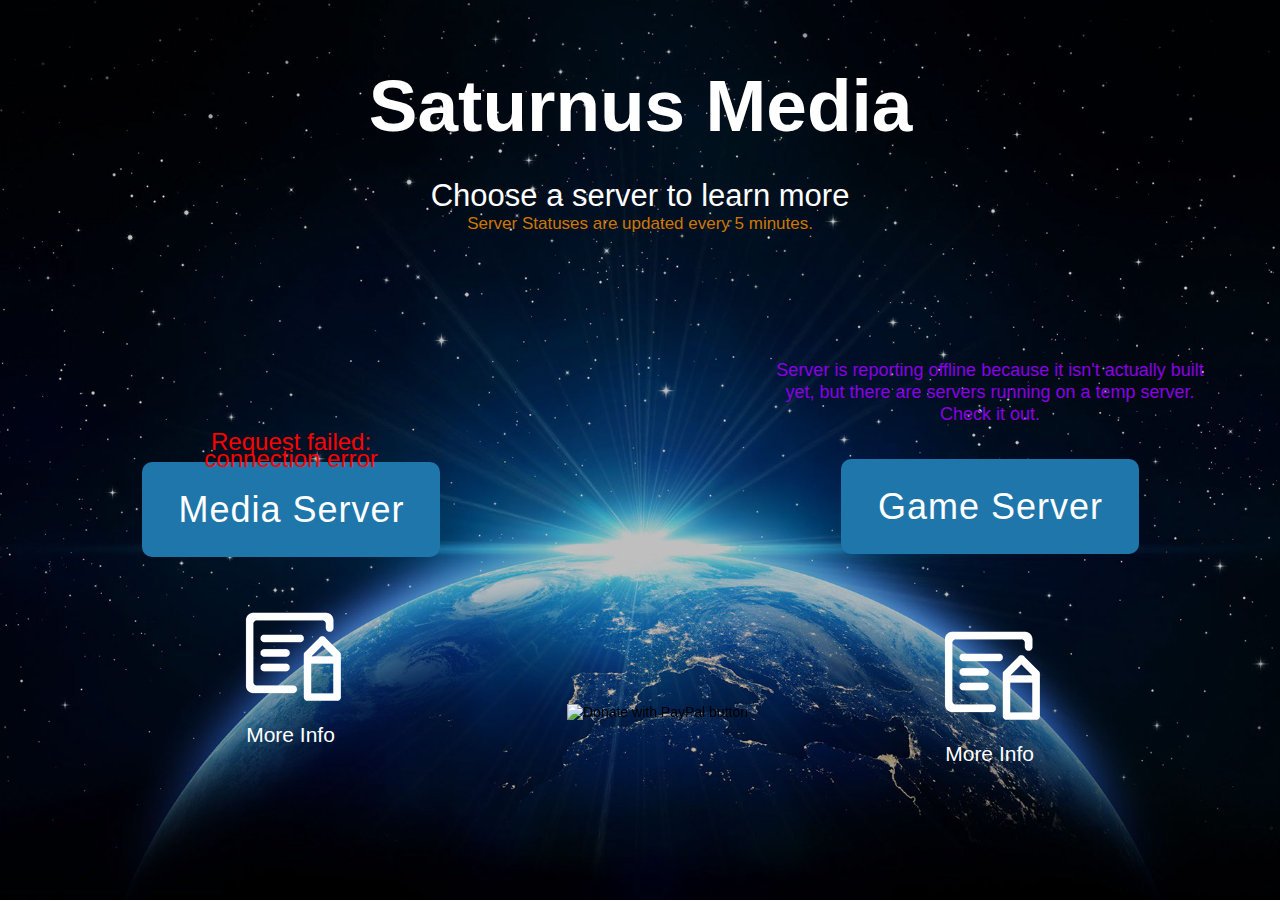
==== index.html @ 575d3d8b "cow" ====
<!DOCTYPE html>
<html class="nojs html css_verticalspacer" lang="en-US">
 <head>

  <meta http-equiv="Content-type" content="text/html;charset=UTF-8"/>
  <meta name="generator" content="2017.0.0.363"/>
  <meta name="viewport" content="width=device-width, initial-scale=1.0"/>
  
  <script type="text/javascript">
   // Update the 'nojs'/'js' class on the html node
document.documentElement.className = document.documentElement.className.replace(/\bnojs\b/g, 'js');

// Check that all required assets are uploaded and up-to-date
if(typeof Muse == "undefined") window.Muse = {}; window.Muse.assets = {"required":["museutils.js", "museconfig.js", "jquery.musepolyfill.bgsize.js", "jquery.watch.js", "require.js", "index.css"], "outOfDate":[]};
</script>
  
  <title>Home</title>
  <!-- CSS -->
  <link rel="stylesheet" type="text/css" href="css/site_global.css?crc=156195782"/>
  <link rel="stylesheet" type="text/css" href="css/index.css?crc=3931533348" id="pagesheet"/>
  <!-- Other scripts -->
  <script type="text/javascript">
   var __adobewebfontsappname__ = "muse";
</script>
  <!-- JS includes -->
  <script type="text/javascript">
   document.write('\x3Cscript src="' + (document.location.protocol == 'https:' ? 'https:' : 'http:') + '//webfonts.creativecloud.com/orbitron:n7:default;electrolize:n4:default.js" type="text/javascript">\x3C/script>');
</script>
   </head>
 <body class="museBGSize">

  <div class="clearfix borderbox" id="page"><!-- group -->
   <div class="clearfix grpelem" id="pu116-4"><!-- column -->
    <div class="clearfix colelem" id="u116-4"><!-- content -->
     <p>Saturnus Media</p>
    </div>
    <div class="clearfix colelem" id="u6725"><!-- group -->
     <div class="clearfix grpelem" id="u6728-4"><!-- content -->
      <p>Choose a server to learn more</p>
     </div>
    </div>
    <div class="clearfix colelem" id="u7061-4"><!-- content -->
     <p>Server Statuses are updated every 5 minutes.</p>
    </div>
    <div class="colelem" id="u4893"><!-- custom html -->
       <head>
    <title>Server Status</title>
	<link rel="stylesheet" type="text/css" href="assets/plexstatus.css">
  </head>
  <body>
    <h2 id="plexstatus_label"></h2>
	<script src="assets/plexstatus.js"></script>
  </body>
    </div>
    <div class="pointer_cursor Button rounded-corners clearfix colelem" id="buttonu121"><!-- container box -->
     <a class="block" href="media-server.html"><!-- Block link tag --></a>
     <a class="nonblock nontext clearfix grpelem" id="u123-4" href="media-server.html"><!-- content --><p>Media Server</p></a>
    </div>
    <a class="nonblock nontext clip_frame colelem" id="u2579" href="media-server-specs.html"><!-- image --><img class="block" id="u2579_img" src="images/specs.png?crc=200382299" alt="" data-image-width="131" data-image-height="131"/></a>
    <div class="clearfix colelem" id="u2601-4"><!-- content -->
     <p>More Info</p>
    </div>
   </div>
   <div id="u3862-wrapper">
    <div id="u3862"><!-- custom html -->
     <form action="https://www.paypal.com/cgi-bin/webscr" method="post" target="_top">
<input type="hidden" name="cmd" value="_donations" />
<input type="hidden" name="business" value="2XS92UBSD4KBL" />
<input type="hidden" name="currency_code" value="USD" />
<input type="image" src="https://www.paypalobjects.com/en_US/i/btn/btn_donateCC_LG.gif" border="0" name="submit" title="PayPal - The safer, easier way to pay online!" alt="Donate with PayPal button" />
<img alt="" border="0" src="https://www.paypal.com/en_US/i/scr/pixel.gif" width="1" height="1" />
</form>
    </div>
   </div>
   <a class="nonblock nontext grpelem" id="u1185" href="https://www.youtube.com/watch?v=93ijhstE7Xk"><!-- simple frame --></a>
   <div class="clearfix grpelem" id="ppu6048"><!-- column -->
    <div class="clearfix colelem" id="pu6048"><!-- group -->
     <div class="grpelem" id="u6048"><!-- custom html -->
        <head>
    <title>Server Status</title>
	<link rel="stylesheet" type="text/css" href="assets/uptimestatusgamesvr.css">
  </head>
  <body>
    <h2 id="gamestatus_label"></h2>
	<script src="assets/gameserverstatus.js"></script>
  </body>
     </div>
     <div class="clearfix grpelem" id="u7222"><!-- group -->
      <div class="clearfix grpelem" id="u7223-4"><!-- content -->
       <p>Server is reporting offline because it isn't actually built yet, but there are servers running on a temp server. Check it out.</p>
      </div>
     </div>
    </div>
    <div class="pointer_cursor Button rounded-corners clearfix colelem" id="buttonu144"><!-- container box -->
     <a class="block" href="game-servers.html"><!-- Block link tag --></a>
     <a class="nonblock nontext clearfix grpelem" id="u145-4" href="game-servers.html"><!-- content --><p>Game Server</p></a>
    </div>
    <a class="nonblock nontext clip_frame colelem" id="u2604" href="game-server-specs.html"><!-- image --><img class="block" id="u2604_img" src="images/specs.png?crc=200382299" alt="" data-image-width="131" data-image-height="131"/></a>
    <div class="clearfix colelem" id="u2611-4"><!-- content -->
     <p>More Info</p>
    </div>
   </div>
   <div class="verticalspacer" data-offset-top="777" data-content-above-spacer="777" data-content-below-spacer="61"></div>
  </div>
  <!-- Other scripts -->
  <script type="text/javascript">
   window.Muse.assets.check=function(d){if(!window.Muse.assets.checked){window.Muse.assets.checked=!0;var b={},c=function(a,b){if(window.getComputedStyle){var c=window.getComputedStyle(a,null);return c&&c.getPropertyValue(b)||c&&c[b]||""}if(document.documentElement.currentStyle)return(c=a.currentStyle)&&c[b]||a.style&&a.style[b]||"";return""},a=function(a){if(a.match(/^rgb/))return a=a.replace(/\s+/g,"").match(/([\d\,]+)/gi)[0].split(","),(parseInt(a[0])<<16)+(parseInt(a[1])<<8)+parseInt(a[2]);if(a.match(/^\#/))return parseInt(a.substr(1),
16);return 0},g=function(g){for(var f=document.getElementsByTagName("link"),h=0;h<f.length;h++)if("text/css"==f[h].type){var i=(f[h].href||"").match(/\/?css\/([\w\-]+\.css)\?crc=(\d+)/);if(!i||!i[1]||!i[2])break;b[i[1]]=i[2]}f=document.createElement("div");f.className="version";f.style.cssText="display:none; width:1px; height:1px;";document.getElementsByTagName("body")[0].appendChild(f);for(h=0;h<Muse.assets.required.length;){var i=Muse.assets.required[h],l=i.match(/([\w\-\.]+)\.(\w+)$/),k=l&&l[1]?
l[1]:null,l=l&&l[2]?l[2]:null;switch(l.toLowerCase()){case "css":k=k.replace(/\W/gi,"_").replace(/^([^a-z])/gi,"_$1");f.className+=" "+k;k=a(c(f,"color"));l=a(c(f,"backgroundColor"));k!=0||l!=0?(Muse.assets.required.splice(h,1),"undefined"!=typeof b[i]&&(k!=b[i]>>>24||l!=(b[i]&16777215))&&Muse.assets.outOfDate.push(i)):h++;f.className="version";break;case "js":h++;break;default:throw Error("Unsupported file type: "+l);}}d?d().jquery!="1.8.3"&&Muse.assets.outOfDate.push("jquery-1.8.3.min.js"):Muse.assets.required.push("jquery-1.8.3.min.js");
f.parentNode.removeChild(f);if(Muse.assets.outOfDate.length||Muse.assets.required.length)f="Some files on the server may be missing or incorrect. Clear browser cache and try again. If the problem persists please contact website author.",g&&Muse.assets.outOfDate.length&&(f+="\nOut of date: "+Muse.assets.outOfDate.join(",")),g&&Muse.assets.required.length&&(f+="\nMissing: "+Muse.assets.required.join(",")),alert(f)};location&&location.search&&location.search.match&&location.search.match(/muse_debug/gi)?setTimeout(function(){g(!0)},5E3):g()}};
var muse_init=function(){require.config({baseUrl:""});require(["jquery","museutils","whatinput","jquery.musepolyfill.bgsize","jquery.watch"],function(d){var $ = d;$(document).ready(function(){try{
window.Muse.assets.check($);/* body */
Muse.Utils.transformMarkupToFixBrowserProblemsPreInit();/* body */
Muse.Utils.prepHyperlinks(true);/* body */
Muse.Utils.fullPage('#page');/* 100% height page */
Muse.Utils.showWidgetsWhenReady();/* body */
Muse.Utils.transformMarkupToFixBrowserProblems();/* body */
}catch(b){if(b&&"function"==typeof b.notify?b.notify():Muse.Assert.fail("Error calling selector function: "+b),false)throw b;}})})};

</script>
  <!-- RequireJS script -->
  <script src="scripts/require.js?crc=244322403" type="text/javascript" async data-main="scripts/museconfig.js?crc=168988563" onload="if (requirejs) requirejs.onError = function(requireType, requireModule) { if (requireType && requireType.toString && requireType.toString().indexOf && 0 <= requireType.toString().indexOf('#scripterror')) window.Muse.assets.check(); }" onerror="window.Muse.assets.check();"></script>
   </body>
</html>
---- css/site_global.css ----
html{min-height:100%;min-width:100%;-ms-text-size-adjust:none;}body,div,dl,dt,dd,ul,ol,li,nav,h1,h2,h3,h4,h5,h6,pre,code,form,fieldset,legend,input,button,textarea,p,blockquote,th,td,a{margin:0px;padding:0px;border-width:0px;border-style:solid;border-color:transparent;-webkit-transform-origin:left top;-ms-transform-origin:left top;-o-transform-origin:left top;transform-origin:left top;background-repeat:no-repeat;}button.submit-btn{-moz-box-sizing:content-box;-webkit-box-sizing:content-box;box-sizing:content-box;}.transition{-webkit-transition-property:background-image,background-position,background-color,border-color,border-radius,color,font-size,font-style,font-weight,letter-spacing,line-height,text-align,box-shadow,text-shadow,opacity;transition-property:background-image,background-position,background-color,border-color,border-radius,color,font-size,font-style,font-weight,letter-spacing,line-height,text-align,box-shadow,text-shadow,opacity;}.transition *{-webkit-transition:inherit;transition:inherit;}table{border-collapse:collapse;border-spacing:0px;}fieldset,img{border:0px;border-style:solid;-webkit-transform-origin:left top;-ms-transform-origin:left top;-o-transform-origin:left top;transform-origin:left top;}address,caption,cite,code,dfn,em,strong,th,var,optgroup{font-style:inherit;font-weight:inherit;}del,ins{text-decoration:none;}li{list-style:none;}caption,th{text-align:left;}h1,h2,h3,h4,h5,h6{font-size:100%;font-weight:inherit;}input,button,textarea,select,optgroup,option{font-family:inherit;font-size:inherit;font-style:inherit;font-weight:inherit;}.form-grp input,.form-grp textarea{-webkit-appearance:none;-webkit-border-radius:0;}body{font-family:Arial, Helvetica Neue, Helvetica, sans-serif;text-align:left;font-size:14px;line-height:17px;word-wrap:break-word;text-rendering:optimizeLegibility;-moz-font-feature-settings:'liga';-ms-font-feature-settings:'liga';-webkit-font-feature-settings:'liga';font-feature-settings:'liga';}a:link{color:#FFFFFF;text-decoration:inherit;}a:visited{color:#7F7F7F;text-decoration:inherit;}a:hover{color:#0000FF;text-decoration:inherit;}a:active{color:#EE0000;text-decoration:inherit;}a.nontext{color:black;text-decoration:none;font-style:normal;font-weight:normal;}.Pack-Links a:link{color:#B300BC;text-decoration:inherit;}.Pack-Links a:visited{color:#B300BC;text-decoration:inherit;}.Pack-Links a:hover{color:#0000FF;text-decoration:inherit;}a,.Pack-Links a,.Installation-Help a{color:inherit;text-decoration:inherit;}.Installation-Help a:link{color:#CE7700;text-decoration:inherit;}.Installation-Help a:visited{color:#CE7700;text-decoration:inherit;}.Installation-Help a:hover{color:#0000FF;text-decoration:inherit;}.Pack-Links a:active,.Installation-Help a:active{color:#EE0000;text-decoration:inherit;}.normal_text{color:#000000;direction:ltr;font-family:Arial, Helvetica Neue, Helvetica, sans-serif;font-size:14px;font-style:normal;font-weight:normal;letter-spacing:0px;line-height:17px;text-align:left;text-decoration:none;text-indent:0px;text-transform:none;vertical-align:0px;padding:0px;}.list0 li:before{position:absolute;right:100%;letter-spacing:0px;text-decoration:none;font-weight:normal;font-style:normal;}.rtl-list li:before{right:auto;left:100%;}.nls-None > li:before,.nls-None .list3 > li:before,.nls-None .list6 > li:before{margin-right:6px;content:'•';}.nls-None .list1 > li:before,.nls-None .list4 > li:before,.nls-None .list7 > li:before{margin-right:6px;content:'○';}.nls-None,.nls-None .list1,.nls-None .list2,.nls-None .list3,.nls-None .list4,.nls-None .list5,.nls-None .list6,.nls-None .list7,.nls-None .list8{padding-left:34px;}.nls-None.rtl-list,.nls-None .list1.rtl-list,.nls-None .list2.rtl-list,.nls-None .list3.rtl-list,.nls-None .list4.rtl-list,.nls-None .list5.rtl-list,.nls-None .list6.rtl-list,.nls-None .list7.rtl-list,.nls-None .list8.rtl-list{padding-left:0px;padding-right:34px;}.nls-None .list2 > li:before,.nls-None .list5 > li:before,.nls-None .list8 > li:before{margin-right:6px;content:'-';}.nls-None.rtl-list > li:before,.nls-None .list1.rtl-list > li:before,.nls-None .list2.rtl-list > li:before,.nls-None .list3.rtl-list > li:before,.nls-None .list4.rtl-list > li:before,.nls-None .list5.rtl-list > li:before,.nls-None .list6.rtl-list > li:before,.nls-None .list7.rtl-list > li:before,.nls-None .list8.rtl-list > li:before{margin-right:0px;margin-left:6px;}.TabbedPanelsTab{white-space:nowrap;}.MenuBar .MenuBarView,.MenuBar .SubMenuView{display:block;list-style:none;}.MenuBar .SubMenu{display:none;position:absolute;}.NoWrap{white-space:nowrap;word-wrap:normal;}.rootelem{margin-left:auto;margin-right:auto;}.colelem{display:inline;float:left;clear:both;}.clearfix:after{content:"\0020";visibility:hidden;display:block;height:0px;clear:both;}*:first-child+html .clearfix{zoom:1;}.clip_frame{overflow:hidden;}.popup_anchor{position:relative;width:0px;height:0px;}.popup_element{z-index:100000;}.svg{display:block;vertical-align:top;}span.wrap{content:'';clear:left;display:block;}span.actAsInlineDiv{display:inline-block;}.position_content,.excludeFromNormalFlow{float:left;}.preload_images{position:absolute;overflow:hidden;left:-9999px;top:-9999px;height:1px;width:1px;}.preload{height:1px;width:1px;}.animateStates{-webkit-transition:0.3s ease-in-out;-moz-transition:0.3s ease-in-out;-o-transition:0.3s ease-in-out;transition:0.3s ease-in-out;}[data-whatinput="mouse"] *:focus,[data-whatinput="touch"] *:focus,input:focus,textarea:focus{outline:none;}textarea{resize:none;overflow:auto;}.fld-prompt{pointer-events:none;}.wrapped-input{position:absolute;top:0px;left:0px;background:transparent;border:none;}.submit-btn{z-index:50000;cursor:pointer;}.anchor_item{width:22px;height:18px;}.MenuBar .SubMenuVisible,.MenuBarVertical .SubMenuVisible,.MenuBar .SubMenu .SubMenuVisible,.popup_element.Active,span.actAsPara,.actAsDiv,a.nonblock.nontext,img.block{display:block;}.widget_invisible,.js .invi,.js .mse_pre_init{visibility:hidden;}.ose_ei{visibility:hidden;z-index:0;}.no_vert_scroll{overflow-y:hidden;}.always_vert_scroll{overflow-y:scroll;}.always_horz_scroll{overflow-x:scroll;}.fullscreen{overflow:hidden;left:0px;top:0px;position:fixed;height:100%;width:100%;-moz-box-sizing:border-box;-webkit-box-sizing:border-box;-ms-box-sizing:border-box;box-sizing:border-box;}.fullwidth{position:absolute;}.borderbox{-moz-box-sizing:border-box;-webkit-box-sizing:border-box;-ms-box-sizing:border-box;box-sizing:border-box;}.scroll_wrapper{position:absolute;overflow:auto;left:0px;right:0px;top:0px;bottom:0px;padding-top:0px;padding-bottom:0px;margin-top:0px;margin-bottom:0px;}.browser_width > *{position:absolute;left:0px;right:0px;}.grpelem,.accordion_wrapper{display:inline;float:left;}.fld-checkbox input[type=checkbox],.fld-radiobutton input[type=radio]{position:absolute;overflow:hidden;clip:rect(0px, 0px, 0px, 0px);height:1px;width:1px;margin:-1px;padding:0px;border:0px;}.fld-checkbox input[type=checkbox] + label,.fld-radiobutton input[type=radio] + label{display:inline-block;background-repeat:no-repeat;cursor:pointer;float:left;width:100%;height:100%;}.pointer_cursor,.fld-recaptcha-mode,.fld-recaptcha-refresh,.fld-recaptcha-help{cursor:pointer;}p,h1,h2,h3,h4,h5,h6,ol,ul,span.actAsPara{max-height:1000000px;}.superscript{vertical-align:super;font-size:66%;line-height:0px;}.subscript{vertical-align:sub;font-size:66%;line-height:0px;}.horizontalSlideShow{-ms-touch-action:pan-y;touch-action:pan-y;}.verticalSlideShow{-ms-touch-action:pan-x;touch-action:pan-x;}.colelem100,.verticalspacer{clear:both;}.list0 li,.MenuBar .MenuItemContainer,.SlideShowContentPanel .fullscreen img,.css_verticalspacer .verticalspacer{position:relative;}.popup_element.Inactive,.js .disn,.js .an_invi,.hidden,.breakpoint{display:none;}#muse_css_mq{position:absolute;display:none;background-color:#FFFFFE;}.fluid_height_spacer{width:0.01px;}.muse_check_css{display:none;position:fixed;}@media screen and (-webkit-min-device-pixel-ratio:0){body{text-rendering:auto;}}
---- css/index.css ----
.version.index{color:#0000EA;background-color:#567024;}#muse_css_mq{background-color:#FFFFFF;}#page{z-index:1;min-height:438px;background-image:none;border-width:0px;border-color:#000000;background-color:transparent;padding-bottom:62px;width:100%;max-width:1160px;margin-left:auto;margin-right:auto;}#pu116-4{z-index:2;margin-right:-10000px;margin-top:62px;width:73.11%;margin-left:7.07%;}#u116-4{z-index:2;min-height:115px;background-color:transparent;color:#FFFFFF;line-height:88px;font-size:73px;text-align:center;font-family:orbitron, sans-serif;font-weight:700;position:relative;width:82.43%;margin-left:17.58%;}#u6725{z-index:32;border-width:0px;border-color:transparent;background-color:transparent;position:relative;width:53.54%;margin-left:31.96%;}#u6728-4{z-index:33;min-height:37px;background-color:transparent;color:#FFFFFF;line-height:37px;font-size:31px;text-align:center;font-family:electrolize, sans-serif;font-weight:400;position:relative;margin-right:-10000px;width:100%;}#u7061-4{z-index:37;min-height:37px;background-color:transparent;color:#CE7700;line-height:20px;font-size:17px;text-align:center;font-family:electrolize, sans-serif;font-weight:400;position:relative;width:54.96%;margin-left:31.25%;}#u4893{z-index:30;min-height:31px;border-width:0px;border-color:transparent;background-color:transparent;margin-top:182px;position:relative;width:25.48%;margin-left:4.84%;}#buttonu121{z-index:6;border-color:#787878;background-color:#1F76AA;border-radius:10px;padding-bottom:25px;top:-5px;margin-bottom:-5px;position:relative;width:35.15%;}#buttonu121:hover{background-color:#545454;min-height:0px;width:35.15%;margin:0px 0px -5px 0%;}#u123-4{z-index:7;min-height:44px;background-color:transparent;font-size:36px;letter-spacing:1px;color:#FFFFFF;line-height:43px;text-align:center;font-family:electrolize, sans-serif;font-weight:400;position:relative;margin-right:-10000px;margin-top:26px;width:87.59%;left:6.38%;}#u2579{z-index:17;background-color:transparent;margin-top:34px;position:relative;width:15.45%;margin-left:9.79%;}#u2601-4{z-index:19;min-height:37px;background-color:transparent;color:#FFFFFF;line-height:25px;font-size:21px;text-align:center;font-family:electrolize, sans-serif;font-weight:400;position:relative;width:15.45%;margin-left:9.79%;}#u3862{min-height:100px;border-width:0px;border-color:transparent;background-color:transparent;position:relative;left:-50%;margin-left:99.99999999999997px;width:100%;max-width:200px;}#u3862-wrapper{position:fixed;bottom:96px;z-index:29;left:50%;margin-left:-73px;width:17.25%;max-width:200px;}#u1185{z-index:16;height:1px;position:relative;margin-right:-10000px;margin-top:252px;width:0.18%;left:59.66%;}.ie #u1185{background-color:#FFFFFF;opacity:0.01;-ms-filter:"progid:DXImageTransform.Microsoft.Alpha(Opacity=1)";filter:alpha(opacity=1);}#ppu6048{z-index:0;margin-right:-10000px;margin-top:359px;width:38.45%;margin-left:60.95%;}#pu6048{z-index:31;width:100%;}#u6048{z-index:31;min-height:31px;border-width:0px;border-color:transparent;background-color:transparent;position:relative;margin-right:-10000px;margin-top:74px;width:48.44%;left:25.79%;}#u7222{z-index:41;border-width:0px;border-color:transparent;background-color:transparent;position:relative;margin-right:-10000px;width:100%;}#u7223-4{z-index:42;min-height:93px;background-color:transparent;color:#8900E6;line-height:22px;font-size:18px;text-align:center;font-family:electrolize, sans-serif;font-weight:400;position:relative;margin-right:-10000px;width:100%;}#buttonu144{z-index:11;border-color:#787878;background-color:#1F76AA;border-radius:10px;padding-bottom:25px;top:-5px;margin-bottom:-5px;position:relative;width:66.82%;margin-left:16.6%;}#buttonu144:hover{background-color:#545454;min-height:0px;width:66.82%;margin:0px 0px -5px 16.591928251121075%;}#u145-4{z-index:12;min-height:44px;background-color:transparent;font-size:36px;letter-spacing:1px;color:#FFFFFF;line-height:43px;text-align:center;font-family:electrolize, sans-serif;font-weight:400;position:relative;margin-right:-10000px;margin-top:26px;width:87.59%;left:6.38%;}#buttonu121:hover #u123-4,#buttonu144:hover #u145-4{padding-top:0px;padding-bottom:0px;min-height:44px;width:87.59%;margin:26px -10000px 0px 0%;}#buttonu121:hover #u123-4 p,#buttonu144:hover #u145-4 p{color:#FFFFFF;visibility:inherit;}#u2604{z-index:23;background-color:transparent;margin-top:56px;position:relative;width:29.38%;margin-left:35.21%;}#u2579_img,#u2604_img{width:100%;}#u2611-4{z-index:25;min-height:37px;background-color:transparent;color:#FFFFFF;line-height:25px;font-size:21px;text-align:center;font-family:electrolize, sans-serif;font-weight:400;position:relative;width:29.38%;margin-left:35.21%;}.css_verticalspacer .verticalspacer{height:calc(100vh - 838px);}.html{background:#FFFFFF url("../images/landingbackground.jpg?crc=3776884278") no-repeat center top fixed;background-size:cover;}body{position:relative;min-width:960px;}
---- assets/plexstatus.css ----
@font-face {
  font-family: 'Electrolize';
  src: url('assets/Electrolize-Regular.woff2') format('woff2'), /* Super Modern Browsers */
       url('assets/Electrolize-Regular.woff') format('woff'), /* Pretty Modern Browsers */
       url('assets/Electrolize-Regular.ttf')  format('truetype');
}

#plexstatus_label {
    font-family: 'Electrolize', Fallback, sans-serif;
    font-size: 24px;
    text-align: center;
}

#plexstatus_label.status-info {
    color: white
}

#plexstatus_label.status-success {
    color: #42ea33
}

#plexstatus_label.status-error {
    color: red
}
---- assets/uptimestatusgamesvr.css ----
@font-face {
  font-family: 'Electrolize';
  src: url('assets/Electrolize-Regular.woff2') format('woff2'), /* Super Modern Browsers */
       url('assets/Electrolize-Regular.woff') format('woff'), /* Pretty Modern Browsers */
       url('assets/Electrolize-Regular.ttf')  format('truetype');
}

#gamestatus_label {
    font-family: 'Electrolize', Fallback, sans-serif;
    font-size: 24px;
    text-align: center;
}

#gamestatus_label.status-info {
    color: white
}

#gamestatus_label.status-success {
    color: #42ea33
}

#gamestatus_label.status-error {
    color: red
}
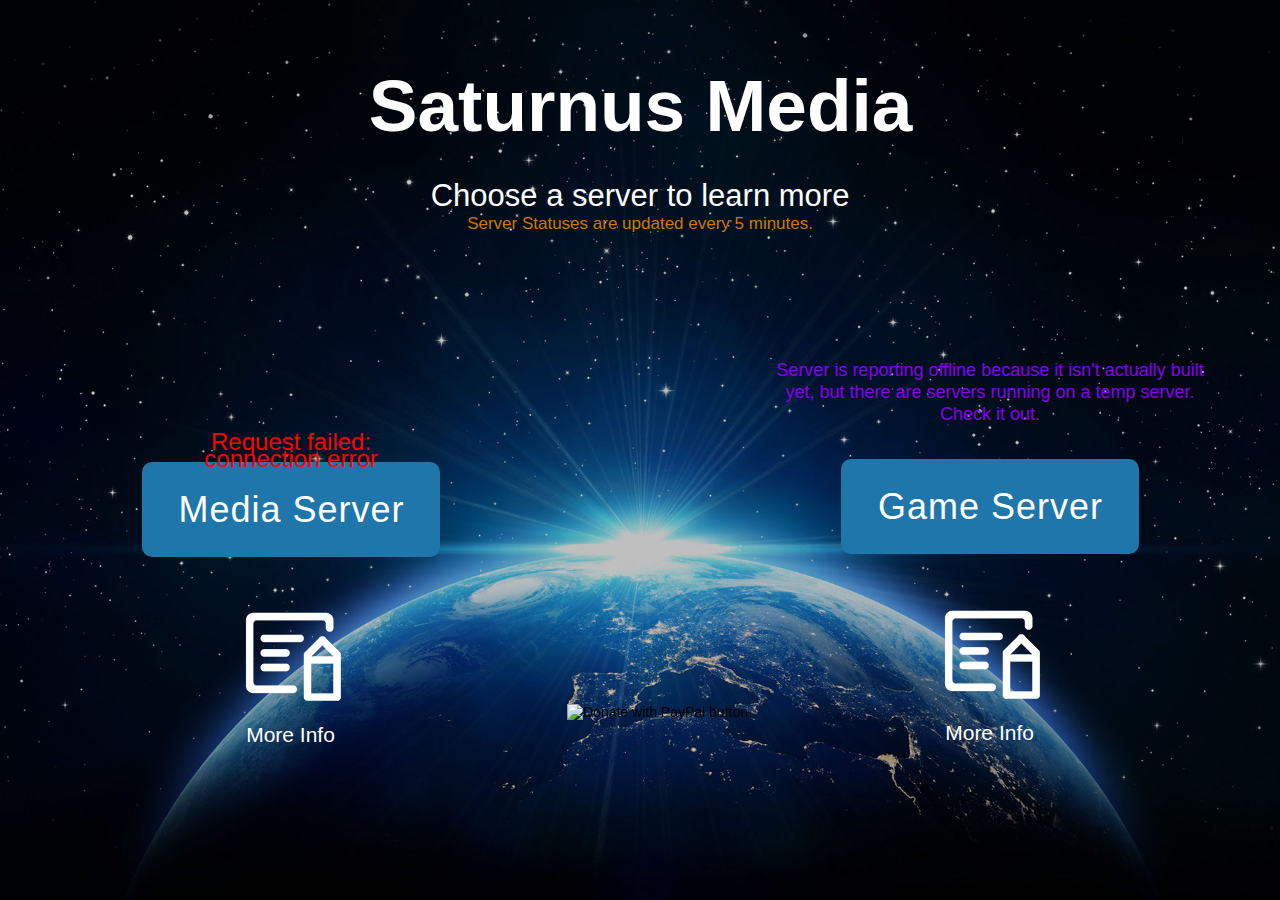
==== commit c284e0e3: "blackberry" ====
--- a/index.html
+++ b/index.html
@@ -17,7 +17,7 @@
   <title>Home</title>
   <!-- CSS -->
   <link rel="stylesheet" type="text/css" href="css/site_global.css?crc=156195782"/>
-  <link rel="stylesheet" type="text/css" href="css/index.css?crc=3931533348" id="pagesheet"/>
+  <link rel="stylesheet" type="text/css" href="css/index.css?crc=3930001290" id="pagesheet"/>
   <!-- Other scripts -->
   <script type="text/javascript">
    var __adobewebfontsappname__ = "muse";
@@ -95,12 +95,14 @@
      <a class="block" href="game-servers.html"><!-- Block link tag --></a>
      <a class="nonblock nontext clearfix grpelem" id="u145-4" href="game-servers.html"><!-- content --><p>Game Server</p></a>
     </div>
-    <a class="nonblock nontext clip_frame colelem" id="u2604" href="game-server-specs.html"><!-- image --><img class="block" id="u2604_img" src="images/specs.png?crc=200382299" alt="" data-image-width="131" data-image-height="131"/></a>
-    <div class="clearfix colelem" id="u2611-4"><!-- content -->
-     <p>More Info</p>
+    <div class="clearfix colelem" id="u7286"><!-- column -->
+     <a class="nonblock nontext clip_frame colelem" id="u2604" href="game-server-specs.html"><!-- image --><img class="block" id="u2604_img" src="images/specs.png?crc=200382299" alt="" data-image-width="131" data-image-height="131"/></a>
+     <div class="clearfix colelem" id="u2611-4"><!-- content -->
+      <p>More Info</p>
+     </div>
     </div>
    </div>
-   <div class="verticalspacer" data-offset-top="777" data-content-above-spacer="777" data-content-below-spacer="61"></div>
+   <div class="verticalspacer" data-offset-top="756" data-content-above-spacer="756" data-content-below-spacer="62"></div>
   </div>
   <!-- Other scripts -->
   <script type="text/javascript">
--- a/css/index.css
+++ b/css/index.css
@@ -1 +1 @@
-.version.index{color:#0000EA;background-color:#567024;}#muse_css_mq{background-color:#FFFFFF;}#page{z-index:1;min-height:438px;background-image:none;border-width:0px;border-color:#000000;background-color:transparent;padding-bottom:62px;width:100%;max-width:1160px;margin-left:auto;margin-right:auto;}#pu116-4{z-index:2;margin-right:-10000px;margin-top:62px;width:73.11%;margin-left:7.07%;}#u116-4{z-index:2;min-height:115px;background-color:transparent;color:#FFFFFF;line-height:88px;font-size:73px;text-align:center;font-family:orbitron, sans-serif;font-weight:700;position:relative;width:82.43%;margin-left:17.58%;}#u6725{z-index:32;border-width:0px;border-color:transparent;background-color:transparent;position:relative;width:53.54%;margin-left:31.96%;}#u6728-4{z-index:33;min-height:37px;background-color:transparent;color:#FFFFFF;line-height:37px;font-size:31px;text-align:center;font-family:electrolize, sans-serif;font-weight:400;position:relative;margin-right:-10000px;width:100%;}#u7061-4{z-index:37;min-height:37px;background-color:transparent;color:#CE7700;line-height:20px;font-size:17px;text-align:center;font-family:electrolize, sans-serif;font-weight:400;position:relative;width:54.96%;margin-left:31.25%;}#u4893{z-index:30;min-height:31px;border-width:0px;border-color:transparent;background-color:transparent;margin-top:182px;position:relative;width:25.48%;margin-left:4.84%;}#buttonu121{z-index:6;border-color:#787878;background-color:#1F76AA;border-radius:10px;padding-bottom:25px;top:-5px;margin-bottom:-5px;position:relative;width:35.15%;}#buttonu121:hover{background-color:#545454;min-height:0px;width:35.15%;margin:0px 0px -5px 0%;}#u123-4{z-index:7;min-height:44px;background-color:transparent;font-size:36px;letter-spacing:1px;color:#FFFFFF;line-height:43px;text-align:center;font-family:electrolize, sans-serif;font-weight:400;position:relative;margin-right:-10000px;margin-top:26px;width:87.59%;left:6.38%;}#u2579{z-index:17;background-color:transparent;margin-top:34px;position:relative;width:15.45%;margin-left:9.79%;}#u2601-4{z-index:19;min-height:37px;background-color:transparent;color:#FFFFFF;line-height:25px;font-size:21px;text-align:center;font-family:electrolize, sans-serif;font-weight:400;position:relative;width:15.45%;margin-left:9.79%;}#u3862{min-height:100px;border-width:0px;border-color:transparent;background-color:transparent;position:relative;left:-50%;margin-left:99.99999999999997px;width:100%;max-width:200px;}#u3862-wrapper{position:fixed;bottom:96px;z-index:29;left:50%;margin-left:-73px;width:17.25%;max-width:200px;}#u1185{z-index:16;height:1px;position:relative;margin-right:-10000px;margin-top:252px;width:0.18%;left:59.66%;}.ie #u1185{background-color:#FFFFFF;opacity:0.01;-ms-filter:"progid:DXImageTransform.Microsoft.Alpha(Opacity=1)";filter:alpha(opacity=1);}#ppu6048{z-index:0;margin-right:-10000px;margin-top:359px;width:38.45%;margin-left:60.95%;}#pu6048{z-index:31;width:100%;}#u6048{z-index:31;min-height:31px;border-width:0px;border-color:transparent;background-color:transparent;position:relative;margin-right:-10000px;margin-top:74px;width:48.44%;left:25.79%;}#u7222{z-index:41;border-width:0px;border-color:transparent;background-color:transparent;position:relative;margin-right:-10000px;width:100%;}#u7223-4{z-index:42;min-height:93px;background-color:transparent;color:#8900E6;line-height:22px;font-size:18px;text-align:center;font-family:electrolize, sans-serif;font-weight:400;position:relative;margin-right:-10000px;width:100%;}#buttonu144{z-index:11;border-color:#787878;background-color:#1F76AA;border-radius:10px;padding-bottom:25px;top:-5px;margin-bottom:-5px;position:relative;width:66.82%;margin-left:16.6%;}#buttonu144:hover{background-color:#545454;min-height:0px;width:66.82%;margin:0px 0px -5px 16.591928251121075%;}#u145-4{z-index:12;min-height:44px;background-color:transparent;font-size:36px;letter-spacing:1px;color:#FFFFFF;line-height:43px;text-align:center;font-family:electrolize, sans-serif;font-weight:400;position:relative;margin-right:-10000px;margin-top:26px;width:87.59%;left:6.38%;}#buttonu121:hover #u123-4,#buttonu144:hover #u145-4{padding-top:0px;padding-bottom:0px;min-height:44px;width:87.59%;margin:26px -10000px 0px 0%;}#buttonu121:hover #u123-4 p,#buttonu144:hover #u145-4 p{color:#FFFFFF;visibility:inherit;}#u2604{z-index:23;background-color:transparent;margin-top:56px;position:relative;width:29.38%;margin-left:35.21%;}#u2579_img,#u2604_img{width:100%;}#u2611-4{z-index:25;min-height:37px;background-color:transparent;color:#FFFFFF;line-height:25px;font-size:21px;text-align:center;font-family:electrolize, sans-serif;font-weight:400;position:relative;width:29.38%;margin-left:35.21%;}.css_verticalspacer .verticalspacer{height:calc(100vh - 838px);}.html{background:#FFFFFF url("../images/landingbackground.jpg?crc=3776884278") no-repeat center top fixed;background-size:cover;}body{position:relative;min-width:960px;}+.version.index{color:#0000EA;background-color:#3F0F8A;}#muse_css_mq{background-color:#FFFFFF;}#page{z-index:1;min-height:438px;background-image:none;border-width:0px;border-color:#000000;background-color:transparent;padding-bottom:62px;width:100%;max-width:1160px;margin-left:auto;margin-right:auto;}#pu116-4{z-index:2;margin-right:-10000px;margin-top:62px;width:73.11%;margin-left:7.07%;}#u116-4{z-index:2;min-height:115px;background-color:transparent;color:#FFFFFF;line-height:88px;font-size:73px;text-align:center;font-family:orbitron, sans-serif;font-weight:700;position:relative;width:82.43%;margin-left:17.58%;}#u6725{z-index:33;border-width:0px;border-color:transparent;background-color:transparent;position:relative;width:53.54%;margin-left:31.96%;}#u6728-4{z-index:34;min-height:37px;background-color:transparent;color:#FFFFFF;line-height:37px;font-size:31px;text-align:center;font-family:electrolize, sans-serif;font-weight:400;position:relative;margin-right:-10000px;width:100%;}#u7061-4{z-index:38;min-height:37px;background-color:transparent;color:#CE7700;line-height:20px;font-size:17px;text-align:center;font-family:electrolize, sans-serif;font-weight:400;position:relative;width:54.96%;margin-left:31.25%;}#u4893{z-index:31;min-height:31px;border-width:0px;border-color:transparent;background-color:transparent;margin-top:182px;position:relative;width:25.48%;margin-left:4.84%;}#buttonu121{z-index:6;border-color:#787878;background-color:#1F76AA;border-radius:10px;padding-bottom:25px;top:-5px;margin-bottom:-5px;position:relative;width:35.15%;}#buttonu121:hover{background-color:#545454;min-height:0px;width:35.15%;margin:0px 0px -5px 0%;}#u123-4{z-index:7;min-height:44px;background-color:transparent;font-size:36px;letter-spacing:1px;color:#FFFFFF;line-height:43px;text-align:center;font-family:electrolize, sans-serif;font-weight:400;position:relative;margin-right:-10000px;margin-top:26px;width:87.59%;left:6.38%;}#u2579{z-index:17;background-color:transparent;margin-top:34px;position:relative;width:15.45%;margin-left:9.79%;}#u2601-4{z-index:19;min-height:37px;background-color:transparent;color:#FFFFFF;line-height:25px;font-size:21px;text-align:center;font-family:electrolize, sans-serif;font-weight:400;position:relative;width:15.45%;margin-left:9.79%;}#u3862{min-height:100px;border-width:0px;border-color:transparent;background-color:transparent;position:relative;left:-50%;margin-left:99.99999999999997px;width:100%;max-width:200px;}#u3862-wrapper{position:fixed;bottom:96px;z-index:30;left:50%;margin-left:-73px;width:17.25%;max-width:200px;}#u1185{z-index:16;height:1px;position:relative;margin-right:-10000px;margin-top:252px;width:0.18%;left:59.66%;}.ie #u1185{background-color:#FFFFFF;opacity:0.01;-ms-filter:"progid:DXImageTransform.Microsoft.Alpha(Opacity=1)";filter:alpha(opacity=1);}#ppu6048{z-index:0;margin-right:-10000px;margin-top:359px;width:38.45%;margin-left:60.95%;}#pu6048{z-index:32;width:100%;}#u6048{z-index:32;min-height:31px;border-width:0px;border-color:transparent;background-color:transparent;position:relative;margin-right:-10000px;margin-top:74px;width:48.44%;left:25.79%;}#u7222{z-index:42;border-width:0px;border-color:transparent;background-color:transparent;position:relative;margin-right:-10000px;width:100%;}#u7223-4{z-index:43;min-height:93px;background-color:transparent;color:#8900E6;line-height:22px;font-size:18px;text-align:center;font-family:electrolize, sans-serif;font-weight:400;position:relative;margin-right:-10000px;width:100%;}#buttonu144{z-index:11;border-color:#787878;background-color:#1F76AA;border-radius:10px;padding-bottom:25px;top:-5px;margin-bottom:-5px;position:relative;width:66.82%;margin-left:16.6%;}#buttonu144:hover{background-color:#545454;min-height:0px;width:66.82%;margin:0px 0px -5px 16.591928251121075%;}#u145-4{z-index:12;min-height:44px;background-color:transparent;font-size:36px;letter-spacing:1px;color:#FFFFFF;line-height:43px;text-align:center;font-family:electrolize, sans-serif;font-weight:400;position:relative;margin-right:-10000px;margin-top:26px;width:87.59%;left:6.38%;}#buttonu121:hover #u123-4,#buttonu144:hover #u145-4{padding-top:0px;padding-bottom:0px;min-height:44px;width:87.59%;margin:26px -10000px 0px 0%;}#buttonu121:hover #u123-4 p,#buttonu144:hover #u145-4 p{color:#FFFFFF;visibility:inherit;}#u7286{z-index:23;border-width:0px;border-color:transparent;background-color:transparent;margin-top:35px;position:relative;width:29.38%;margin-left:35.21%;}#u2604{z-index:24;background-color:transparent;position:relative;width:100%;}#u2579_img,#u2604_img{width:100%;}#u2611-4{z-index:26;min-height:37px;background-color:transparent;color:#FFFFFF;line-height:25px;font-size:21px;text-align:center;font-family:electrolize, sans-serif;font-weight:400;position:relative;width:100%;}.css_verticalspacer .verticalspacer{height:calc(100vh - 818px);}.html{background:#FFFFFF url("../images/landingbackground.jpg?crc=3776884278") no-repeat center top fixed;background-size:cover;}body{position:relative;min-width:960px;}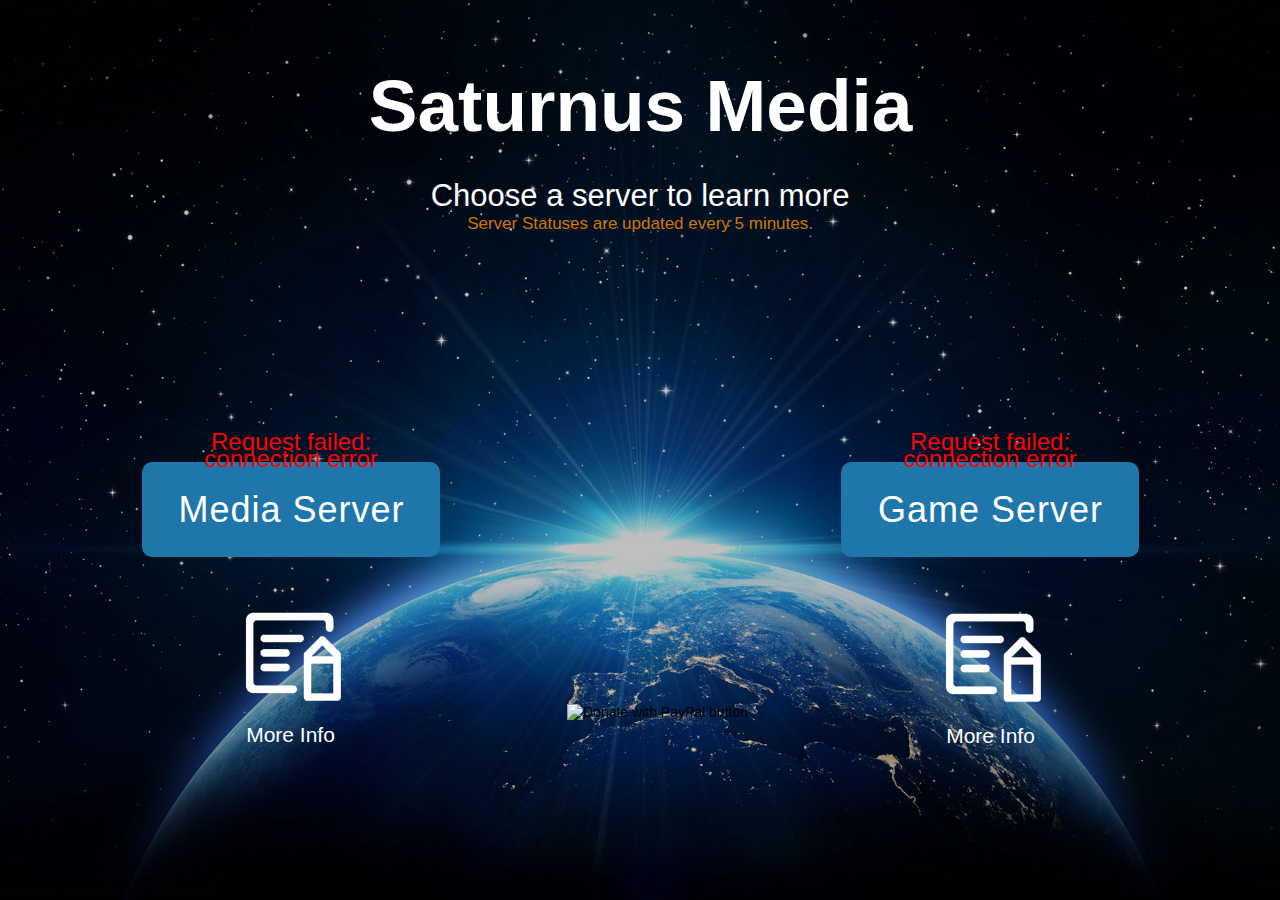
==== commit 50a5cba9: "cherry mx clears" ====
--- a/index.html
+++ b/index.html
@@ -16,15 +16,15 @@
   
   <title>Home</title>
   <!-- CSS -->
-  <link rel="stylesheet" type="text/css" href="css/site_global.css?crc=156195782"/>
-  <link rel="stylesheet" type="text/css" href="css/index.css?crc=3930001290" id="pagesheet"/>
+  <link rel="stylesheet" type="text/css" href="css/site_global.css?crc=251057638"/>
+  <link rel="stylesheet" type="text/css" href="css/index.css?crc=4068085397" id="pagesheet"/>
   <!-- Other scripts -->
   <script type="text/javascript">
    var __adobewebfontsappname__ = "muse";
 </script>
   <!-- JS includes -->
   <script type="text/javascript">
-   document.write('\x3Cscript src="' + (document.location.protocol == 'https:' ? 'https:' : 'http:') + '//webfonts.creativecloud.com/orbitron:n7:default;electrolize:n4:default.js" type="text/javascript">\x3C/script>');
+   document.write('\x3Cscript src="' + (document.location.protocol == 'https:' ? 'https:' : 'http:') + '//webfonts.creativecloud.com/electrolize:n4:default;orbitron:n7:default.js" type="text/javascript">\x3C/script>');
 </script>
    </head>
  <body class="museBGSize">
@@ -73,23 +73,16 @@
     </div>
    </div>
    <a class="nonblock nontext grpelem" id="u1185" href="https://www.youtube.com/watch?v=93ijhstE7Xk"><!-- simple frame --></a>
-   <div class="clearfix grpelem" id="ppu6048"><!-- column -->
-    <div class="clearfix colelem" id="pu6048"><!-- group -->
-     <div class="grpelem" id="u6048"><!-- custom html -->
-        <head>
+   <div class="clearfix grpelem" id="pu6048"><!-- column -->
+    <div class="colelem" id="u6048"><!-- custom html -->
+       <head>
     <title>Server Status</title>
-	<link rel="stylesheet" type="text/css" href="assets/uptimestatusgamesvr.css">
+	<link rel="stylesheet" type="text/css" href="assets/gameserverstatus.css">
   </head>
   <body>
-    <h2 id="gamestatus_label"></h2>
+    <h2 id="gameserverstatus_label"></h2>
 	<script src="assets/gameserverstatus.js"></script>
   </body>
-     </div>
-     <div class="clearfix grpelem" id="u7222"><!-- group -->
-      <div class="clearfix grpelem" id="u7223-4"><!-- content -->
-       <p>Server is reporting offline because it isn't actually built yet, but there are servers running on a temp server. Check it out.</p>
-      </div>
-     </div>
     </div>
     <div class="pointer_cursor Button rounded-corners clearfix colelem" id="buttonu144"><!-- container box -->
      <a class="block" href="game-servers.html"><!-- Block link tag --></a>
--- a/css/site_global.css
+++ b/css/site_global.css
@@ -1 +1 @@
-html{min-height:100%;min-width:100%;-ms-text-size-adjust:none;}body,div,dl,dt,dd,ul,ol,li,nav,h1,h2,h3,h4,h5,h6,pre,code,form,fieldset,legend,input,button,textarea,p,blockquote,th,td,a{margin:0px;padding:0px;border-width:0px;border-style:solid;border-color:transparent;-webkit-transform-origin:left top;-ms-transform-origin:left top;-o-transform-origin:left top;transform-origin:left top;background-repeat:no-repeat;}button.submit-btn{-moz-box-sizing:content-box;-webkit-box-sizing:content-box;box-sizing:content-box;}.transition{-webkit-transition-property:background-image,background-position,background-color,border-color,border-radius,color,font-size,font-style,font-weight,letter-spacing,line-height,text-align,box-shadow,text-shadow,opacity;transition-property:background-image,background-position,background-color,border-color,border-radius,color,font-size,font-style,font-weight,letter-spacing,line-height,text-align,box-shadow,text-shadow,opacity;}.transition *{-webkit-transition:inherit;transition:inherit;}table{border-collapse:collapse;border-spacing:0px;}fieldset,img{border:0px;border-style:solid;-webkit-transform-origin:left top;-ms-transform-origin:left top;-o-transform-origin:left top;transform-origin:left top;}address,caption,cite,code,dfn,em,strong,th,var,optgroup{font-style:inherit;font-weight:inherit;}del,ins{text-decoration:none;}li{list-style:none;}caption,th{text-align:left;}h1,h2,h3,h4,h5,h6{font-size:100%;font-weight:inherit;}input,button,textarea,select,optgroup,option{font-family:inherit;font-size:inherit;font-style:inherit;font-weight:inherit;}.form-grp input,.form-grp textarea{-webkit-appearance:none;-webkit-border-radius:0;}body{font-family:Arial, Helvetica Neue, Helvetica, sans-serif;text-align:left;font-size:14px;line-height:17px;word-wrap:break-word;text-rendering:optimizeLegibility;-moz-font-feature-settings:'liga';-ms-font-feature-settings:'liga';-webkit-font-feature-settings:'liga';font-feature-settings:'liga';}a:link{color:#FFFFFF;text-decoration:inherit;}a:visited{color:#7F7F7F;text-decoration:inherit;}a:hover{color:#0000FF;text-decoration:inherit;}a:active{color:#EE0000;text-decoration:inherit;}a.nontext{color:black;text-decoration:none;font-style:normal;font-weight:normal;}.Pack-Links a:link{color:#B300BC;text-decoration:inherit;}.Pack-Links a:visited{color:#B300BC;text-decoration:inherit;}.Pack-Links a:hover{color:#0000FF;text-decoration:inherit;}a,.Pack-Links a,.Installation-Help a{color:inherit;text-decoration:inherit;}.Installation-Help a:link{color:#CE7700;text-decoration:inherit;}.Installation-Help a:visited{color:#CE7700;text-decoration:inherit;}.Installation-Help a:hover{color:#0000FF;text-decoration:inherit;}.Pack-Links a:active,.Installation-Help a:active{color:#EE0000;text-decoration:inherit;}.normal_text{color:#000000;direction:ltr;font-family:Arial, Helvetica Neue, Helvetica, sans-serif;font-size:14px;font-style:normal;font-weight:normal;letter-spacing:0px;line-height:17px;text-align:left;text-decoration:none;text-indent:0px;text-transform:none;vertical-align:0px;padding:0px;}.list0 li:before{position:absolute;right:100%;letter-spacing:0px;text-decoration:none;font-weight:normal;font-style:normal;}.rtl-list li:before{right:auto;left:100%;}.nls-None > li:before,.nls-None .list3 > li:before,.nls-None .list6 > li:before{margin-right:6px;content:'•';}.nls-None .list1 > li:before,.nls-None .list4 > li:before,.nls-None .list7 > li:before{margin-right:6px;content:'○';}.nls-None,.nls-None .list1,.nls-None .list2,.nls-None .list3,.nls-None .list4,.nls-None .list5,.nls-None .list6,.nls-None .list7,.nls-None .list8{padding-left:34px;}.nls-None.rtl-list,.nls-None .list1.rtl-list,.nls-None .list2.rtl-list,.nls-None .list3.rtl-list,.nls-None .list4.rtl-list,.nls-None .list5.rtl-list,.nls-None .list6.rtl-list,.nls-None .list7.rtl-list,.nls-None .list8.rtl-list{padding-left:0px;padding-right:34px;}.nls-None .list2 > li:before,.nls-None .list5 > li:before,.nls-None .list8 > li:before{margin-right:6px;content:'-';}.nls-None.rtl-list > li:before,.nls-None .list1.rtl-list > li:before,.nls-None .list2.rtl-list > li:before,.nls-None .list3.rtl-list > li:before,.nls-None .list4.rtl-list > li:before,.nls-None .list5.rtl-list > li:before,.nls-None .list6.rtl-list > li:before,.nls-None .list7.rtl-list > li:before,.nls-None .list8.rtl-list > li:before{margin-right:0px;margin-left:6px;}.TabbedPanelsTab{white-space:nowrap;}.MenuBar .MenuBarView,.MenuBar .SubMenuView{display:block;list-style:none;}.MenuBar .SubMenu{display:none;position:absolute;}.NoWrap{white-space:nowrap;word-wrap:normal;}.rootelem{margin-left:auto;margin-right:auto;}.colelem{display:inline;float:left;clear:both;}.clearfix:after{content:"\0020";visibility:hidden;display:block;height:0px;clear:both;}*:first-child+html .clearfix{zoom:1;}.clip_frame{overflow:hidden;}.popup_anchor{position:relative;width:0px;height:0px;}.popup_element{z-index:100000;}.svg{display:block;vertical-align:top;}span.wrap{content:'';clear:left;display:block;}span.actAsInlineDiv{display:inline-block;}.position_content,.excludeFromNormalFlow{float:left;}.preload_images{position:absolute;overflow:hidden;left:-9999px;top:-9999px;height:1px;width:1px;}.preload{height:1px;width:1px;}.animateStates{-webkit-transition:0.3s ease-in-out;-moz-transition:0.3s ease-in-out;-o-transition:0.3s ease-in-out;transition:0.3s ease-in-out;}[data-whatinput="mouse"] *:focus,[data-whatinput="touch"] *:focus,input:focus,textarea:focus{outline:none;}textarea{resize:none;overflow:auto;}.fld-prompt{pointer-events:none;}.wrapped-input{position:absolute;top:0px;left:0px;background:transparent;border:none;}.submit-btn{z-index:50000;cursor:pointer;}.anchor_item{width:22px;height:18px;}.MenuBar .SubMenuVisible,.MenuBarVertical .SubMenuVisible,.MenuBar .SubMenu .SubMenuVisible,.popup_element.Active,span.actAsPara,.actAsDiv,a.nonblock.nontext,img.block{display:block;}.widget_invisible,.js .invi,.js .mse_pre_init{visibility:hidden;}.ose_ei{visibility:hidden;z-index:0;}.no_vert_scroll{overflow-y:hidden;}.always_vert_scroll{overflow-y:scroll;}.always_horz_scroll{overflow-x:scroll;}.fullscreen{overflow:hidden;left:0px;top:0px;position:fixed;height:100%;width:100%;-moz-box-sizing:border-box;-webkit-box-sizing:border-box;-ms-box-sizing:border-box;box-sizing:border-box;}.fullwidth{position:absolute;}.borderbox{-moz-box-sizing:border-box;-webkit-box-sizing:border-box;-ms-box-sizing:border-box;box-sizing:border-box;}.scroll_wrapper{position:absolute;overflow:auto;left:0px;right:0px;top:0px;bottom:0px;padding-top:0px;padding-bottom:0px;margin-top:0px;margin-bottom:0px;}.browser_width > *{position:absolute;left:0px;right:0px;}.grpelem,.accordion_wrapper{display:inline;float:left;}.fld-checkbox input[type=checkbox],.fld-radiobutton input[type=radio]{position:absolute;overflow:hidden;clip:rect(0px, 0px, 0px, 0px);height:1px;width:1px;margin:-1px;padding:0px;border:0px;}.fld-checkbox input[type=checkbox] + label,.fld-radiobutton input[type=radio] + label{display:inline-block;background-repeat:no-repeat;cursor:pointer;float:left;width:100%;height:100%;}.pointer_cursor,.fld-recaptcha-mode,.fld-recaptcha-refresh,.fld-recaptcha-help{cursor:pointer;}p,h1,h2,h3,h4,h5,h6,ol,ul,span.actAsPara{max-height:1000000px;}.superscript{vertical-align:super;font-size:66%;line-height:0px;}.subscript{vertical-align:sub;font-size:66%;line-height:0px;}.horizontalSlideShow{-ms-touch-action:pan-y;touch-action:pan-y;}.verticalSlideShow{-ms-touch-action:pan-x;touch-action:pan-x;}.colelem100,.verticalspacer{clear:both;}.list0 li,.MenuBar .MenuItemContainer,.SlideShowContentPanel .fullscreen img,.css_verticalspacer .verticalspacer{position:relative;}.popup_element.Inactive,.js .disn,.js .an_invi,.hidden,.breakpoint{display:none;}#muse_css_mq{position:absolute;display:none;background-color:#FFFFFE;}.fluid_height_spacer{width:0.01px;}.muse_check_css{display:none;position:fixed;}@media screen and (-webkit-min-device-pixel-ratio:0){body{text-rendering:auto;}}+html{min-height:100%;min-width:100%;-ms-text-size-adjust:none;}body,div,dl,dt,dd,ul,ol,li,nav,h1,h2,h3,h4,h5,h6,pre,code,form,fieldset,legend,input,button,textarea,p,blockquote,th,td,a{margin:0px;padding:0px;border-width:0px;border-style:solid;border-color:transparent;-webkit-transform-origin:left top;-ms-transform-origin:left top;-o-transform-origin:left top;transform-origin:left top;background-repeat:no-repeat;}button.submit-btn{-moz-box-sizing:content-box;-webkit-box-sizing:content-box;box-sizing:content-box;}.transition{-webkit-transition-property:background-image,background-position,background-color,border-color,border-radius,color,font-size,font-style,font-weight,letter-spacing,line-height,text-align,box-shadow,text-shadow,opacity;transition-property:background-image,background-position,background-color,border-color,border-radius,color,font-size,font-style,font-weight,letter-spacing,line-height,text-align,box-shadow,text-shadow,opacity;}.transition *{-webkit-transition:inherit;transition:inherit;}table{border-collapse:collapse;border-spacing:0px;}fieldset,img{border:0px;border-style:solid;-webkit-transform-origin:left top;-ms-transform-origin:left top;-o-transform-origin:left top;transform-origin:left top;}address,caption,cite,code,dfn,em,strong,th,var,optgroup{font-style:inherit;font-weight:inherit;}del,ins{text-decoration:none;}li{list-style:none;}caption,th{text-align:left;}h1,h2,h3,h4,h5,h6{font-size:100%;font-weight:inherit;}input,button,textarea,select,optgroup,option{font-family:inherit;font-size:inherit;font-style:inherit;font-weight:inherit;}.form-grp input,.form-grp textarea{-webkit-appearance:none;-webkit-border-radius:0;}body{font-family:Arial, Helvetica Neue, Helvetica, sans-serif;text-align:left;font-size:14px;line-height:17px;word-wrap:break-word;text-rendering:optimizeLegibility;-moz-font-feature-settings:'liga';-ms-font-feature-settings:'liga';-webkit-font-feature-settings:'liga';font-feature-settings:'liga';}a:link{color:#FFFFFF;text-decoration:inherit;}a:visited{color:#7F7F7F;text-decoration:inherit;}a:hover{color:#0000FF;text-decoration:inherit;}a:active{color:#EE0000;text-decoration:inherit;}a.nontext{color:black;text-decoration:none;font-style:normal;font-weight:normal;}.Pack-Links a:link{color:#B300BC;text-decoration:inherit;}.Pack-Links a:visited{color:#B300BC;text-decoration:inherit;}.Pack-Links a:hover{color:#0000FF;text-decoration:inherit;}.Installation-Help a:link{color:#CE7700;text-decoration:inherit;}.Installation-Help a:visited{color:#CE7700;text-decoration:inherit;}.Installation-Help a:hover{color:#0000FF;text-decoration:inherit;}.Pack-Links a:active,.Installation-Help a:active{color:#EE0000;text-decoration:inherit;}.normal_text{color:#000000;direction:ltr;font-family:Arial, Helvetica Neue, Helvetica, sans-serif;font-size:14px;font-style:normal;font-weight:normal;letter-spacing:0px;line-height:17px;text-align:left;text-decoration:none;text-indent:0px;text-transform:none;vertical-align:0px;padding:0px;}.list0 li:before{position:absolute;right:100%;letter-spacing:0px;text-decoration:none;font-weight:normal;font-style:normal;}.rtl-list li:before{right:auto;left:100%;}.nls-None > li:before,.nls-None .list3 > li:before,.nls-None .list6 > li:before{margin-right:6px;content:'•';}.nls-None .list1 > li:before,.nls-None .list4 > li:before,.nls-None .list7 > li:before{margin-right:6px;content:'○';}.nls-None,.nls-None .list1,.nls-None .list2,.nls-None .list3,.nls-None .list4,.nls-None .list5,.nls-None .list6,.nls-None .list7,.nls-None .list8{padding-left:34px;}.nls-None.rtl-list,.nls-None .list1.rtl-list,.nls-None .list2.rtl-list,.nls-None .list3.rtl-list,.nls-None .list4.rtl-list,.nls-None .list5.rtl-list,.nls-None .list6.rtl-list,.nls-None .list7.rtl-list,.nls-None .list8.rtl-list{padding-left:0px;padding-right:34px;}.nls-None .list2 > li:before,.nls-None .list5 > li:before,.nls-None .list8 > li:before{margin-right:6px;content:'-';}.nls-None.rtl-list > li:before,.nls-None .list1.rtl-list > li:before,.nls-None .list2.rtl-list > li:before,.nls-None .list3.rtl-list > li:before,.nls-None .list4.rtl-list > li:before,.nls-None .list5.rtl-list > li:before,.nls-None .list6.rtl-list > li:before,.nls-None .list7.rtl-list > li:before,.nls-None .list8.rtl-list > li:before{margin-right:0px;margin-left:6px;}.TabbedPanelsTab{white-space:nowrap;}.MenuBar .MenuBarView,.MenuBar .SubMenuView{display:block;list-style:none;}.MenuBar .SubMenu{display:none;position:absolute;}.NoWrap{white-space:nowrap;word-wrap:normal;}.rootelem{margin-left:auto;margin-right:auto;}.colelem{display:inline;float:left;clear:both;}.clearfix:after{content:"\0020";visibility:hidden;display:block;height:0px;clear:both;}*:first-child+html .clearfix{zoom:1;}.clip_frame{overflow:hidden;}.popup_anchor{position:relative;width:0px;height:0px;}.popup_element{z-index:100000;}.svg{display:block;vertical-align:top;}span.wrap{content:'';clear:left;display:block;}span.actAsInlineDiv{display:inline-block;}.position_content,.excludeFromNormalFlow{float:left;}.preload_images{position:absolute;overflow:hidden;left:-9999px;top:-9999px;height:1px;width:1px;}.preload{height:1px;width:1px;}.animateStates{-webkit-transition:0.3s ease-in-out;-moz-transition:0.3s ease-in-out;-o-transition:0.3s ease-in-out;transition:0.3s ease-in-out;}[data-whatinput="mouse"] *:focus,[data-whatinput="touch"] *:focus,input:focus,textarea:focus{outline:none;}textarea{resize:none;overflow:auto;}.fld-prompt{pointer-events:none;}.wrapped-input{position:absolute;top:0px;left:0px;background:transparent;border:none;}.submit-btn{z-index:50000;cursor:pointer;}.anchor_item{width:22px;height:18px;}.MenuBar .SubMenuVisible,.MenuBarVertical .SubMenuVisible,.MenuBar .SubMenu .SubMenuVisible,.popup_element.Active,span.actAsPara,.actAsDiv,a.nonblock.nontext,img.block{display:block;}.widget_invisible,.js .invi,.js .mse_pre_init{visibility:hidden;}.ose_ei{visibility:hidden;z-index:0;}.no_vert_scroll{overflow-y:hidden;}.always_vert_scroll{overflow-y:scroll;}.always_horz_scroll{overflow-x:scroll;}.fullscreen{overflow:hidden;left:0px;top:0px;position:fixed;height:100%;width:100%;-moz-box-sizing:border-box;-webkit-box-sizing:border-box;-ms-box-sizing:border-box;box-sizing:border-box;}.fullwidth{position:absolute;}.borderbox{-moz-box-sizing:border-box;-webkit-box-sizing:border-box;-ms-box-sizing:border-box;box-sizing:border-box;}.scroll_wrapper{position:absolute;overflow:auto;left:0px;right:0px;top:0px;bottom:0px;padding-top:0px;padding-bottom:0px;margin-top:0px;margin-bottom:0px;}.browser_width > *{position:absolute;left:0px;right:0px;}.grpelem,.accordion_wrapper{display:inline;float:left;}.fld-checkbox input[type=checkbox],.fld-radiobutton input[type=radio]{position:absolute;overflow:hidden;clip:rect(0px, 0px, 0px, 0px);height:1px;width:1px;margin:-1px;padding:0px;border:0px;}.fld-checkbox input[type=checkbox] + label,.fld-radiobutton input[type=radio] + label{display:inline-block;background-repeat:no-repeat;cursor:pointer;float:left;width:100%;height:100%;}.pointer_cursor,.fld-recaptcha-mode,.fld-recaptcha-refresh,.fld-recaptcha-help{cursor:pointer;}p,h1,h2,h3,h4,h5,h6,ol,ul,span.actAsPara{max-height:1000000px;}.superscript{vertical-align:super;font-size:66%;line-height:0px;}.subscript{vertical-align:sub;font-size:66%;line-height:0px;}.horizontalSlideShow{-ms-touch-action:pan-y;touch-action:pan-y;}.verticalSlideShow{-ms-touch-action:pan-x;touch-action:pan-x;}.colelem100,.verticalspacer{clear:both;}.list0 li,.MenuBar .MenuItemContainer,.SlideShowContentPanel .fullscreen img,.css_verticalspacer .verticalspacer{position:relative;}.popup_element.Inactive,.js .disn,.js .an_invi,.hidden,.breakpoint{display:none;}#muse_css_mq{position:absolute;display:none;background-color:#FFFFFE;}.fluid_height_spacer{width:0.01px;}.muse_check_css{display:none;position:fixed;}@media screen and (-webkit-min-device-pixel-ratio:0){body{text-rendering:auto;}}--- a/css/index.css
+++ b/css/index.css
@@ -1 +1 @@
-.version.index{color:#0000EA;background-color:#3F0F8A;}#muse_css_mq{background-color:#FFFFFF;}#page{z-index:1;min-height:438px;background-image:none;border-width:0px;border-color:#000000;background-color:transparent;padding-bottom:62px;width:100%;max-width:1160px;margin-left:auto;margin-right:auto;}#pu116-4{z-index:2;margin-right:-10000px;margin-top:62px;width:73.11%;margin-left:7.07%;}#u116-4{z-index:2;min-height:115px;background-color:transparent;color:#FFFFFF;line-height:88px;font-size:73px;text-align:center;font-family:orbitron, sans-serif;font-weight:700;position:relative;width:82.43%;margin-left:17.58%;}#u6725{z-index:33;border-width:0px;border-color:transparent;background-color:transparent;position:relative;width:53.54%;margin-left:31.96%;}#u6728-4{z-index:34;min-height:37px;background-color:transparent;color:#FFFFFF;line-height:37px;font-size:31px;text-align:center;font-family:electrolize, sans-serif;font-weight:400;position:relative;margin-right:-10000px;width:100%;}#u7061-4{z-index:38;min-height:37px;background-color:transparent;color:#CE7700;line-height:20px;font-size:17px;text-align:center;font-family:electrolize, sans-serif;font-weight:400;position:relative;width:54.96%;margin-left:31.25%;}#u4893{z-index:31;min-height:31px;border-width:0px;border-color:transparent;background-color:transparent;margin-top:182px;position:relative;width:25.48%;margin-left:4.84%;}#buttonu121{z-index:6;border-color:#787878;background-color:#1F76AA;border-radius:10px;padding-bottom:25px;top:-5px;margin-bottom:-5px;position:relative;width:35.15%;}#buttonu121:hover{background-color:#545454;min-height:0px;width:35.15%;margin:0px 0px -5px 0%;}#u123-4{z-index:7;min-height:44px;background-color:transparent;font-size:36px;letter-spacing:1px;color:#FFFFFF;line-height:43px;text-align:center;font-family:electrolize, sans-serif;font-weight:400;position:relative;margin-right:-10000px;margin-top:26px;width:87.59%;left:6.38%;}#u2579{z-index:17;background-color:transparent;margin-top:34px;position:relative;width:15.45%;margin-left:9.79%;}#u2601-4{z-index:19;min-height:37px;background-color:transparent;color:#FFFFFF;line-height:25px;font-size:21px;text-align:center;font-family:electrolize, sans-serif;font-weight:400;position:relative;width:15.45%;margin-left:9.79%;}#u3862{min-height:100px;border-width:0px;border-color:transparent;background-color:transparent;position:relative;left:-50%;margin-left:99.99999999999997px;width:100%;max-width:200px;}#u3862-wrapper{position:fixed;bottom:96px;z-index:30;left:50%;margin-left:-73px;width:17.25%;max-width:200px;}#u1185{z-index:16;height:1px;position:relative;margin-right:-10000px;margin-top:252px;width:0.18%;left:59.66%;}.ie #u1185{background-color:#FFFFFF;opacity:0.01;-ms-filter:"progid:DXImageTransform.Microsoft.Alpha(Opacity=1)";filter:alpha(opacity=1);}#ppu6048{z-index:0;margin-right:-10000px;margin-top:359px;width:38.45%;margin-left:60.95%;}#pu6048{z-index:32;width:100%;}#u6048{z-index:32;min-height:31px;border-width:0px;border-color:transparent;background-color:transparent;position:relative;margin-right:-10000px;margin-top:74px;width:48.44%;left:25.79%;}#u7222{z-index:42;border-width:0px;border-color:transparent;background-color:transparent;position:relative;margin-right:-10000px;width:100%;}#u7223-4{z-index:43;min-height:93px;background-color:transparent;color:#8900E6;line-height:22px;font-size:18px;text-align:center;font-family:electrolize, sans-serif;font-weight:400;position:relative;margin-right:-10000px;width:100%;}#buttonu144{z-index:11;border-color:#787878;background-color:#1F76AA;border-radius:10px;padding-bottom:25px;top:-5px;margin-bottom:-5px;position:relative;width:66.82%;margin-left:16.6%;}#buttonu144:hover{background-color:#545454;min-height:0px;width:66.82%;margin:0px 0px -5px 16.591928251121075%;}#u145-4{z-index:12;min-height:44px;background-color:transparent;font-size:36px;letter-spacing:1px;color:#FFFFFF;line-height:43px;text-align:center;font-family:electrolize, sans-serif;font-weight:400;position:relative;margin-right:-10000px;margin-top:26px;width:87.59%;left:6.38%;}#buttonu121:hover #u123-4,#buttonu144:hover #u145-4{padding-top:0px;padding-bottom:0px;min-height:44px;width:87.59%;margin:26px -10000px 0px 0%;}#buttonu121:hover #u123-4 p,#buttonu144:hover #u145-4 p{color:#FFFFFF;visibility:inherit;}#u7286{z-index:23;border-width:0px;border-color:transparent;background-color:transparent;margin-top:35px;position:relative;width:29.38%;margin-left:35.21%;}#u2604{z-index:24;background-color:transparent;position:relative;width:100%;}#u2579_img,#u2604_img{width:100%;}#u2611-4{z-index:26;min-height:37px;background-color:transparent;color:#FFFFFF;line-height:25px;font-size:21px;text-align:center;font-family:electrolize, sans-serif;font-weight:400;position:relative;width:100%;}.css_verticalspacer .verticalspacer{height:calc(100vh - 818px);}.html{background:#FFFFFF url("../images/landingbackground.jpg?crc=3776884278") no-repeat center top fixed;background-size:cover;}body{position:relative;min-width:960px;}+.version.index{color:#0000F2;background-color:#7A0E95;}#muse_css_mq{background-color:#FFFFFF;}#page{z-index:1;min-height:438px;background-image:none;border-width:0px;border-color:#000000;background-color:transparent;padding-bottom:62px;width:100%;max-width:1160px;margin-left:auto;margin-right:auto;}#pu116-4{z-index:2;margin-right:-10000px;margin-top:62px;width:73.11%;margin-left:7.07%;}#u116-4{z-index:2;min-height:115px;background-color:transparent;line-height:88px;color:#FFFFFF;font-size:73px;text-align:center;font-family:orbitron, sans-serif;font-weight:700;position:relative;width:82.43%;margin-left:17.58%;}#u6725{z-index:33;border-width:0px;border-color:transparent;background-color:transparent;position:relative;width:53.54%;margin-left:31.96%;}#u6728-4{z-index:34;min-height:37px;background-color:transparent;line-height:37px;color:#FFFFFF;font-size:31px;text-align:center;font-family:electrolize, sans-serif;font-weight:400;position:relative;margin-right:-10000px;width:100%;}#u7061-4{z-index:38;min-height:37px;background-color:transparent;line-height:20px;color:#CE7700;font-size:17px;text-align:center;font-family:electrolize, sans-serif;font-weight:400;position:relative;width:54.96%;margin-left:31.25%;}#u4893{z-index:31;min-height:31px;border-width:0px;border-color:transparent;background-color:transparent;margin-top:182px;position:relative;width:25.48%;margin-left:4.84%;}#buttonu121{z-index:6;border-color:#787878;background-color:#1F76AA;border-radius:10px;padding-bottom:25px;top:-5px;margin-bottom:-5px;position:relative;width:35.15%;}#buttonu121:hover{background-color:#545454;min-height:0px;width:35.15%;margin:0px 0px -5px 0%;}#u123-4{z-index:7;min-height:44px;background-color:transparent;color:#FFFFFF;font-size:36px;letter-spacing:1px;line-height:43px;text-align:center;font-family:electrolize, sans-serif;font-weight:400;position:relative;margin-right:-10000px;margin-top:26px;width:87.59%;left:6.38%;}#u2579{z-index:17;background-color:transparent;margin-top:34px;position:relative;width:15.45%;margin-left:9.79%;}#u2601-4{z-index:19;min-height:37px;background-color:transparent;line-height:25px;color:#FFFFFF;font-size:21px;text-align:center;font-family:electrolize, sans-serif;font-weight:400;position:relative;width:15.45%;margin-left:9.79%;}#u3862{min-height:100px;border-width:0px;border-color:transparent;background-color:transparent;position:relative;left:-50%;margin-left:99.99999999999997px;width:100%;max-width:200px;}#u3862-wrapper{position:fixed;bottom:96px;z-index:30;left:50%;margin-left:-73px;width:17.25%;max-width:200px;}#u1185{z-index:16;height:1px;position:relative;margin-right:-10000px;margin-top:252px;width:0.18%;left:59.66%;}.ie #u1185{background-color:#FFFFFF;opacity:0.01;-ms-filter:"progid:DXImageTransform.Microsoft.Alpha(Opacity=1)";filter:alpha(opacity=1);}#pu6048{z-index:32;margin-right:-10000px;margin-top:433px;width:25.69%;margin-left:67.33%;}#u6048{z-index:32;min-height:31px;border-width:0px;border-color:transparent;background-color:transparent;position:relative;width:72.49%;margin-left:13.76%;}#buttonu144{z-index:11;border-color:#787878;background-color:#1F76AA;border-radius:10px;padding-bottom:25px;top:-5px;margin-bottom:-5px;position:relative;width:100%;}#buttonu144:hover{background-color:#545454;min-height:0px;width:100%;margin:0px 0px -5px 0%;}#u145-4{z-index:12;min-height:44px;background-color:transparent;color:#FFFFFF;font-size:36px;letter-spacing:1px;line-height:43px;text-align:center;font-family:electrolize, sans-serif;font-weight:400;position:relative;margin-right:-10000px;margin-top:26px;width:87.59%;left:6.38%;}#buttonu121:hover #u123-4,#buttonu144:hover #u145-4{padding-top:0px;padding-bottom:0px;min-height:44px;width:87.59%;margin:26px -10000px 0px 0%;}#buttonu121:hover #u123-4 p,#buttonu144:hover #u145-4 p{color:#FFFFFF;visibility:inherit;}#u7286{z-index:23;border-width:0px;border-color:transparent;background-color:transparent;margin-top:35px;position:relative;width:43.96%;margin-left:28.19%;}#u2604{z-index:24;background-color:transparent;position:relative;width:100%;}#u2579_img,#u2604_img{width:100%;}#u2611-4{z-index:26;min-height:37px;background-color:transparent;line-height:25px;color:#FFFFFF;font-size:21px;text-align:center;font-family:electrolize, sans-serif;font-weight:400;position:relative;width:100%;}.css_verticalspacer .verticalspacer{height:calc(100vh - 818px);}.html{background:#FFFFFF url("../images/landingbackground.jpg?crc=3776884278") no-repeat center top fixed;background-size:cover;}body{position:relative;min-width:960px;}--- a/assets/gameserverstatus.css
+++ b/assets/gameserverstatus.css
@@ -0,0 +1,24 @@
+@font-face {
+  font-family: 'Electrolize';
+  src: url('assets/Electrolize-Regular.woff2') format('woff2'), /* Super Modern Browsers */
+       url('assets/Electrolize-Regular.woff') format('woff'), /* Pretty Modern Browsers */
+       url('assets/Electrolize-Regular.ttf')  format('truetype');
+}
+
+#gameserverstatus_label {
+    font-family: 'Electrolize', Fallback, sans-serif;
+    font-size: 24px;
+    text-align: center;
+}
+
+#gameserverstatus_label.status-info {
+    color: white
+}
+
+#gameserverstatus_label.status-success {
+    color: #42ea33
+}
+
+#gameserverstatus_label.status-error {
+    color: red
+}
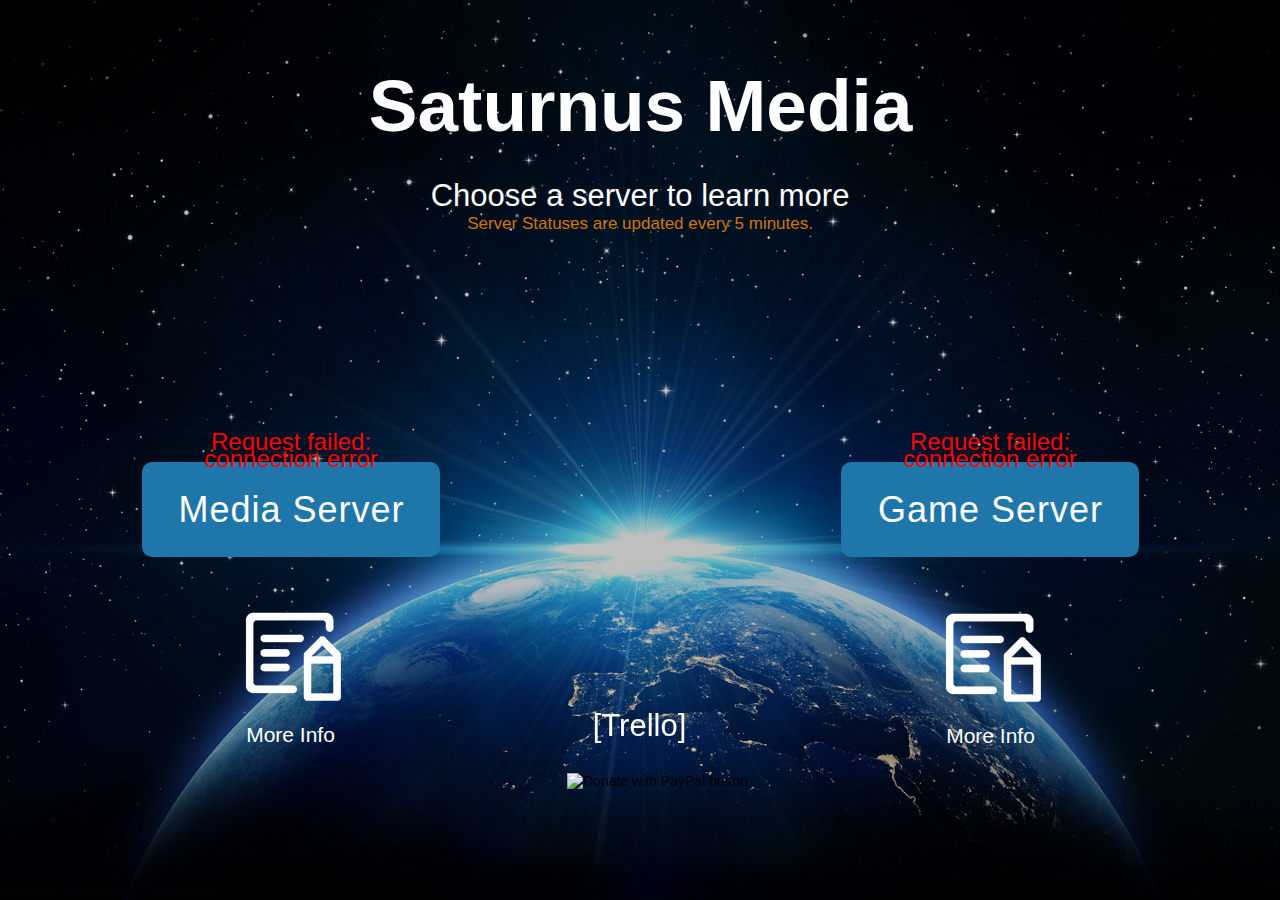
==== commit be9de2a6: "yeehaw" ====
--- a/index.html
+++ b/index.html
@@ -16,15 +16,15 @@
   
   <title>Home</title>
   <!-- CSS -->
-  <link rel="stylesheet" type="text/css" href="css/site_global.css?crc=251057638"/>
-  <link rel="stylesheet" type="text/css" href="css/index.css?crc=4068085397" id="pagesheet"/>
+  <link rel="stylesheet" type="text/css" href="css/site_global.css?crc=156195782"/>
+  <link rel="stylesheet" type="text/css" href="css/index.css?crc=4026564086" id="pagesheet"/>
   <!-- Other scripts -->
   <script type="text/javascript">
    var __adobewebfontsappname__ = "muse";
 </script>
   <!-- JS includes -->
   <script type="text/javascript">
-   document.write('\x3Cscript src="' + (document.location.protocol == 'https:' ? 'https:' : 'http:') + '//webfonts.creativecloud.com/electrolize:n4:default;orbitron:n7:default.js" type="text/javascript">\x3C/script>');
+   document.write('\x3Cscript src="' + (document.location.protocol == 'https:' ? 'https:' : 'http:') + '//webfonts.creativecloud.com/orbitron:n7:default;electrolize:n4:default.js" type="text/javascript">\x3C/script>');
 </script>
    </head>
  <body class="museBGSize">
@@ -61,15 +61,26 @@
      <p>More Info</p>
     </div>
    </div>
-   <div id="u3862-wrapper">
-    <div id="u3862"><!-- custom html -->
-     <form action="https://www.paypal.com/cgi-bin/webscr" method="post" target="_top">
+   <div class="clearfix grpelem" id="pu3862"><!-- group -->
+    <div id="u3862-wrapper">
+     <div id="u3862"><!-- custom html -->
+      <form action="https://www.paypal.com/cgi-bin/webscr" method="post" target="_top">
 <input type="hidden" name="cmd" value="_donations" />
 <input type="hidden" name="business" value="2XS92UBSD4KBL" />
 <input type="hidden" name="currency_code" value="USD" />
 <input type="image" src="https://www.paypalobjects.com/en_US/i/btn/btn_donateCC_LG.gif" border="0" name="submit" title="PayPal - The safer, easier way to pay online!" alt="Donate with PayPal button" />
 <img alt="" border="0" src="https://www.paypal.com/en_US/i/scr/pixel.gif" width="1" height="1" />
 </form>
+     </div>
+    </div>
+    <div id="u7646-wrapper">
+     <div class="clearfix" id="u7646"><!-- group -->
+      <div id="u7647-5-wrapper">
+       <div class="clearfix" id="u7647-5"><!-- content -->
+        <p><a class="nonblock" href="https://tinyurl.com/satmedtrello" target="_blank">[Trello]</a></p>
+       </div>
+      </div>
+     </div>
     </div>
    </div>
    <a class="nonblock nontext grpelem" id="u1185" href="https://www.youtube.com/watch?v=93ijhstE7Xk"><!-- simple frame --></a>
@@ -95,7 +106,7 @@
      </div>
     </div>
    </div>
-   <div class="verticalspacer" data-offset-top="756" data-content-above-spacer="756" data-content-below-spacer="62"></div>
+   <div class="verticalspacer" data-offset-top="756" data-content-above-spacer="791" data-content-below-spacer="62"></div>
   </div>
   <!-- Other scripts -->
   <script type="text/javascript">
--- a/css/site_global.css
+++ b/css/site_global.css
@@ -1 +1 @@
-html{min-height:100%;min-width:100%;-ms-text-size-adjust:none;}body,div,dl,dt,dd,ul,ol,li,nav,h1,h2,h3,h4,h5,h6,pre,code,form,fieldset,legend,input,button,textarea,p,blockquote,th,td,a{margin:0px;padding:0px;border-width:0px;border-style:solid;border-color:transparent;-webkit-transform-origin:left top;-ms-transform-origin:left top;-o-transform-origin:left top;transform-origin:left top;background-repeat:no-repeat;}button.submit-btn{-moz-box-sizing:content-box;-webkit-box-sizing:content-box;box-sizing:content-box;}.transition{-webkit-transition-property:background-image,background-position,background-color,border-color,border-radius,color,font-size,font-style,font-weight,letter-spacing,line-height,text-align,box-shadow,text-shadow,opacity;transition-property:background-image,background-position,background-color,border-color,border-radius,color,font-size,font-style,font-weight,letter-spacing,line-height,text-align,box-shadow,text-shadow,opacity;}.transition *{-webkit-transition:inherit;transition:inherit;}table{border-collapse:collapse;border-spacing:0px;}fieldset,img{border:0px;border-style:solid;-webkit-transform-origin:left top;-ms-transform-origin:left top;-o-transform-origin:left top;transform-origin:left top;}address,caption,cite,code,dfn,em,strong,th,var,optgroup{font-style:inherit;font-weight:inherit;}del,ins{text-decoration:none;}li{list-style:none;}caption,th{text-align:left;}h1,h2,h3,h4,h5,h6{font-size:100%;font-weight:inherit;}input,button,textarea,select,optgroup,option{font-family:inherit;font-size:inherit;font-style:inherit;font-weight:inherit;}.form-grp input,.form-grp textarea{-webkit-appearance:none;-webkit-border-radius:0;}body{font-family:Arial, Helvetica Neue, Helvetica, sans-serif;text-align:left;font-size:14px;line-height:17px;word-wrap:break-word;text-rendering:optimizeLegibility;-moz-font-feature-settings:'liga';-ms-font-feature-settings:'liga';-webkit-font-feature-settings:'liga';font-feature-settings:'liga';}a:link{color:#FFFFFF;text-decoration:inherit;}a:visited{color:#7F7F7F;text-decoration:inherit;}a:hover{color:#0000FF;text-decoration:inherit;}a:active{color:#EE0000;text-decoration:inherit;}a.nontext{color:black;text-decoration:none;font-style:normal;font-weight:normal;}.Pack-Links a:link{color:#B300BC;text-decoration:inherit;}.Pack-Links a:visited{color:#B300BC;text-decoration:inherit;}.Pack-Links a:hover{color:#0000FF;text-decoration:inherit;}.Installation-Help a:link{color:#CE7700;text-decoration:inherit;}.Installation-Help a:visited{color:#CE7700;text-decoration:inherit;}.Installation-Help a:hover{color:#0000FF;text-decoration:inherit;}.Pack-Links a:active,.Installation-Help a:active{color:#EE0000;text-decoration:inherit;}.normal_text{color:#000000;direction:ltr;font-family:Arial, Helvetica Neue, Helvetica, sans-serif;font-size:14px;font-style:normal;font-weight:normal;letter-spacing:0px;line-height:17px;text-align:left;text-decoration:none;text-indent:0px;text-transform:none;vertical-align:0px;padding:0px;}.list0 li:before{position:absolute;right:100%;letter-spacing:0px;text-decoration:none;font-weight:normal;font-style:normal;}.rtl-list li:before{right:auto;left:100%;}.nls-None > li:before,.nls-None .list3 > li:before,.nls-None .list6 > li:before{margin-right:6px;content:'•';}.nls-None .list1 > li:before,.nls-None .list4 > li:before,.nls-None .list7 > li:before{margin-right:6px;content:'○';}.nls-None,.nls-None .list1,.nls-None .list2,.nls-None .list3,.nls-None .list4,.nls-None .list5,.nls-None .list6,.nls-None .list7,.nls-None .list8{padding-left:34px;}.nls-None.rtl-list,.nls-None .list1.rtl-list,.nls-None .list2.rtl-list,.nls-None .list3.rtl-list,.nls-None .list4.rtl-list,.nls-None .list5.rtl-list,.nls-None .list6.rtl-list,.nls-None .list7.rtl-list,.nls-None .list8.rtl-list{padding-left:0px;padding-right:34px;}.nls-None .list2 > li:before,.nls-None .list5 > li:before,.nls-None .list8 > li:before{margin-right:6px;content:'-';}.nls-None.rtl-list > li:before,.nls-None .list1.rtl-list > li:before,.nls-None .list2.rtl-list > li:before,.nls-None .list3.rtl-list > li:before,.nls-None .list4.rtl-list > li:before,.nls-None .list5.rtl-list > li:before,.nls-None .list6.rtl-list > li:before,.nls-None .list7.rtl-list > li:before,.nls-None .list8.rtl-list > li:before{margin-right:0px;margin-left:6px;}.TabbedPanelsTab{white-space:nowrap;}.MenuBar .MenuBarView,.MenuBar .SubMenuView{display:block;list-style:none;}.MenuBar .SubMenu{display:none;position:absolute;}.NoWrap{white-space:nowrap;word-wrap:normal;}.rootelem{margin-left:auto;margin-right:auto;}.colelem{display:inline;float:left;clear:both;}.clearfix:after{content:"\0020";visibility:hidden;display:block;height:0px;clear:both;}*:first-child+html .clearfix{zoom:1;}.clip_frame{overflow:hidden;}.popup_anchor{position:relative;width:0px;height:0px;}.popup_element{z-index:100000;}.svg{display:block;vertical-align:top;}span.wrap{content:'';clear:left;display:block;}span.actAsInlineDiv{display:inline-block;}.position_content,.excludeFromNormalFlow{float:left;}.preload_images{position:absolute;overflow:hidden;left:-9999px;top:-9999px;height:1px;width:1px;}.preload{height:1px;width:1px;}.animateStates{-webkit-transition:0.3s ease-in-out;-moz-transition:0.3s ease-in-out;-o-transition:0.3s ease-in-out;transition:0.3s ease-in-out;}[data-whatinput="mouse"] *:focus,[data-whatinput="touch"] *:focus,input:focus,textarea:focus{outline:none;}textarea{resize:none;overflow:auto;}.fld-prompt{pointer-events:none;}.wrapped-input{position:absolute;top:0px;left:0px;background:transparent;border:none;}.submit-btn{z-index:50000;cursor:pointer;}.anchor_item{width:22px;height:18px;}.MenuBar .SubMenuVisible,.MenuBarVertical .SubMenuVisible,.MenuBar .SubMenu .SubMenuVisible,.popup_element.Active,span.actAsPara,.actAsDiv,a.nonblock.nontext,img.block{display:block;}.widget_invisible,.js .invi,.js .mse_pre_init{visibility:hidden;}.ose_ei{visibility:hidden;z-index:0;}.no_vert_scroll{overflow-y:hidden;}.always_vert_scroll{overflow-y:scroll;}.always_horz_scroll{overflow-x:scroll;}.fullscreen{overflow:hidden;left:0px;top:0px;position:fixed;height:100%;width:100%;-moz-box-sizing:border-box;-webkit-box-sizing:border-box;-ms-box-sizing:border-box;box-sizing:border-box;}.fullwidth{position:absolute;}.borderbox{-moz-box-sizing:border-box;-webkit-box-sizing:border-box;-ms-box-sizing:border-box;box-sizing:border-box;}.scroll_wrapper{position:absolute;overflow:auto;left:0px;right:0px;top:0px;bottom:0px;padding-top:0px;padding-bottom:0px;margin-top:0px;margin-bottom:0px;}.browser_width > *{position:absolute;left:0px;right:0px;}.grpelem,.accordion_wrapper{display:inline;float:left;}.fld-checkbox input[type=checkbox],.fld-radiobutton input[type=radio]{position:absolute;overflow:hidden;clip:rect(0px, 0px, 0px, 0px);height:1px;width:1px;margin:-1px;padding:0px;border:0px;}.fld-checkbox input[type=checkbox] + label,.fld-radiobutton input[type=radio] + label{display:inline-block;background-repeat:no-repeat;cursor:pointer;float:left;width:100%;height:100%;}.pointer_cursor,.fld-recaptcha-mode,.fld-recaptcha-refresh,.fld-recaptcha-help{cursor:pointer;}p,h1,h2,h3,h4,h5,h6,ol,ul,span.actAsPara{max-height:1000000px;}.superscript{vertical-align:super;font-size:66%;line-height:0px;}.subscript{vertical-align:sub;font-size:66%;line-height:0px;}.horizontalSlideShow{-ms-touch-action:pan-y;touch-action:pan-y;}.verticalSlideShow{-ms-touch-action:pan-x;touch-action:pan-x;}.colelem100,.verticalspacer{clear:both;}.list0 li,.MenuBar .MenuItemContainer,.SlideShowContentPanel .fullscreen img,.css_verticalspacer .verticalspacer{position:relative;}.popup_element.Inactive,.js .disn,.js .an_invi,.hidden,.breakpoint{display:none;}#muse_css_mq{position:absolute;display:none;background-color:#FFFFFE;}.fluid_height_spacer{width:0.01px;}.muse_check_css{display:none;position:fixed;}@media screen and (-webkit-min-device-pixel-ratio:0){body{text-rendering:auto;}}+html{min-height:100%;min-width:100%;-ms-text-size-adjust:none;}body,div,dl,dt,dd,ul,ol,li,nav,h1,h2,h3,h4,h5,h6,pre,code,form,fieldset,legend,input,button,textarea,p,blockquote,th,td,a{margin:0px;padding:0px;border-width:0px;border-style:solid;border-color:transparent;-webkit-transform-origin:left top;-ms-transform-origin:left top;-o-transform-origin:left top;transform-origin:left top;background-repeat:no-repeat;}button.submit-btn{-moz-box-sizing:content-box;-webkit-box-sizing:content-box;box-sizing:content-box;}.transition{-webkit-transition-property:background-image,background-position,background-color,border-color,border-radius,color,font-size,font-style,font-weight,letter-spacing,line-height,text-align,box-shadow,text-shadow,opacity;transition-property:background-image,background-position,background-color,border-color,border-radius,color,font-size,font-style,font-weight,letter-spacing,line-height,text-align,box-shadow,text-shadow,opacity;}.transition *{-webkit-transition:inherit;transition:inherit;}table{border-collapse:collapse;border-spacing:0px;}fieldset,img{border:0px;border-style:solid;-webkit-transform-origin:left top;-ms-transform-origin:left top;-o-transform-origin:left top;transform-origin:left top;}address,caption,cite,code,dfn,em,strong,th,var,optgroup{font-style:inherit;font-weight:inherit;}del,ins{text-decoration:none;}li{list-style:none;}caption,th{text-align:left;}h1,h2,h3,h4,h5,h6{font-size:100%;font-weight:inherit;}input,button,textarea,select,optgroup,option{font-family:inherit;font-size:inherit;font-style:inherit;font-weight:inherit;}.form-grp input,.form-grp textarea{-webkit-appearance:none;-webkit-border-radius:0;}body{font-family:Arial, Helvetica Neue, Helvetica, sans-serif;text-align:left;font-size:14px;line-height:17px;word-wrap:break-word;text-rendering:optimizeLegibility;-moz-font-feature-settings:'liga';-ms-font-feature-settings:'liga';-webkit-font-feature-settings:'liga';font-feature-settings:'liga';}a:link{color:#FFFFFF;text-decoration:inherit;}a:visited{color:#7F7F7F;text-decoration:inherit;}a:hover{color:#0000FF;text-decoration:inherit;}a:active{color:#EE0000;text-decoration:inherit;}a.nontext{color:black;text-decoration:none;font-style:normal;font-weight:normal;}.Pack-Links a:link{color:#B300BC;text-decoration:inherit;}.Pack-Links a:visited{color:#B300BC;text-decoration:inherit;}.Pack-Links a:hover{color:#0000FF;text-decoration:inherit;}a,.Pack-Links a,.Installation-Help a{color:inherit;text-decoration:inherit;}.Installation-Help a:link{color:#CE7700;text-decoration:inherit;}.Installation-Help a:visited{color:#CE7700;text-decoration:inherit;}.Installation-Help a:hover{color:#0000FF;text-decoration:inherit;}.Pack-Links a:active,.Installation-Help a:active{color:#EE0000;text-decoration:inherit;}.normal_text{color:#000000;direction:ltr;font-family:Arial, Helvetica Neue, Helvetica, sans-serif;font-size:14px;font-style:normal;font-weight:normal;letter-spacing:0px;line-height:17px;text-align:left;text-decoration:none;text-indent:0px;text-transform:none;vertical-align:0px;padding:0px;}.list0 li:before{position:absolute;right:100%;letter-spacing:0px;text-decoration:none;font-weight:normal;font-style:normal;}.rtl-list li:before{right:auto;left:100%;}.nls-None > li:before,.nls-None .list3 > li:before,.nls-None .list6 > li:before{margin-right:6px;content:'•';}.nls-None .list1 > li:before,.nls-None .list4 > li:before,.nls-None .list7 > li:before{margin-right:6px;content:'○';}.nls-None,.nls-None .list1,.nls-None .list2,.nls-None .list3,.nls-None .list4,.nls-None .list5,.nls-None .list6,.nls-None .list7,.nls-None .list8{padding-left:34px;}.nls-None.rtl-list,.nls-None .list1.rtl-list,.nls-None .list2.rtl-list,.nls-None .list3.rtl-list,.nls-None .list4.rtl-list,.nls-None .list5.rtl-list,.nls-None .list6.rtl-list,.nls-None .list7.rtl-list,.nls-None .list8.rtl-list{padding-left:0px;padding-right:34px;}.nls-None .list2 > li:before,.nls-None .list5 > li:before,.nls-None .list8 > li:before{margin-right:6px;content:'-';}.nls-None.rtl-list > li:before,.nls-None .list1.rtl-list > li:before,.nls-None .list2.rtl-list > li:before,.nls-None .list3.rtl-list > li:before,.nls-None .list4.rtl-list > li:before,.nls-None .list5.rtl-list > li:before,.nls-None .list6.rtl-list > li:before,.nls-None .list7.rtl-list > li:before,.nls-None .list8.rtl-list > li:before{margin-right:0px;margin-left:6px;}.TabbedPanelsTab{white-space:nowrap;}.MenuBar .MenuBarView,.MenuBar .SubMenuView{display:block;list-style:none;}.MenuBar .SubMenu{display:none;position:absolute;}.NoWrap{white-space:nowrap;word-wrap:normal;}.rootelem{margin-left:auto;margin-right:auto;}.colelem{display:inline;float:left;clear:both;}.clearfix:after{content:"\0020";visibility:hidden;display:block;height:0px;clear:both;}*:first-child+html .clearfix{zoom:1;}.clip_frame{overflow:hidden;}.popup_anchor{position:relative;width:0px;height:0px;}.popup_element{z-index:100000;}.svg{display:block;vertical-align:top;}span.wrap{content:'';clear:left;display:block;}span.actAsInlineDiv{display:inline-block;}.position_content,.excludeFromNormalFlow{float:left;}.preload_images{position:absolute;overflow:hidden;left:-9999px;top:-9999px;height:1px;width:1px;}.preload{height:1px;width:1px;}.animateStates{-webkit-transition:0.3s ease-in-out;-moz-transition:0.3s ease-in-out;-o-transition:0.3s ease-in-out;transition:0.3s ease-in-out;}[data-whatinput="mouse"] *:focus,[data-whatinput="touch"] *:focus,input:focus,textarea:focus{outline:none;}textarea{resize:none;overflow:auto;}.fld-prompt{pointer-events:none;}.wrapped-input{position:absolute;top:0px;left:0px;background:transparent;border:none;}.submit-btn{z-index:50000;cursor:pointer;}.anchor_item{width:22px;height:18px;}.MenuBar .SubMenuVisible,.MenuBarVertical .SubMenuVisible,.MenuBar .SubMenu .SubMenuVisible,.popup_element.Active,span.actAsPara,.actAsDiv,a.nonblock.nontext,img.block{display:block;}.widget_invisible,.js .invi,.js .mse_pre_init{visibility:hidden;}.ose_ei{visibility:hidden;z-index:0;}.no_vert_scroll{overflow-y:hidden;}.always_vert_scroll{overflow-y:scroll;}.always_horz_scroll{overflow-x:scroll;}.fullscreen{overflow:hidden;left:0px;top:0px;position:fixed;height:100%;width:100%;-moz-box-sizing:border-box;-webkit-box-sizing:border-box;-ms-box-sizing:border-box;box-sizing:border-box;}.fullwidth{position:absolute;}.borderbox{-moz-box-sizing:border-box;-webkit-box-sizing:border-box;-ms-box-sizing:border-box;box-sizing:border-box;}.scroll_wrapper{position:absolute;overflow:auto;left:0px;right:0px;top:0px;bottom:0px;padding-top:0px;padding-bottom:0px;margin-top:0px;margin-bottom:0px;}.browser_width > *{position:absolute;left:0px;right:0px;}.grpelem,.accordion_wrapper{display:inline;float:left;}.fld-checkbox input[type=checkbox],.fld-radiobutton input[type=radio]{position:absolute;overflow:hidden;clip:rect(0px, 0px, 0px, 0px);height:1px;width:1px;margin:-1px;padding:0px;border:0px;}.fld-checkbox input[type=checkbox] + label,.fld-radiobutton input[type=radio] + label{display:inline-block;background-repeat:no-repeat;cursor:pointer;float:left;width:100%;height:100%;}.pointer_cursor,.fld-recaptcha-mode,.fld-recaptcha-refresh,.fld-recaptcha-help{cursor:pointer;}p,h1,h2,h3,h4,h5,h6,ol,ul,span.actAsPara{max-height:1000000px;}.superscript{vertical-align:super;font-size:66%;line-height:0px;}.subscript{vertical-align:sub;font-size:66%;line-height:0px;}.horizontalSlideShow{-ms-touch-action:pan-y;touch-action:pan-y;}.verticalSlideShow{-ms-touch-action:pan-x;touch-action:pan-x;}.colelem100,.verticalspacer{clear:both;}.list0 li,.MenuBar .MenuItemContainer,.SlideShowContentPanel .fullscreen img,.css_verticalspacer .verticalspacer{position:relative;}.popup_element.Inactive,.js .disn,.js .an_invi,.hidden,.breakpoint{display:none;}#muse_css_mq{position:absolute;display:none;background-color:#FFFFFE;}.fluid_height_spacer{width:0.01px;}.muse_check_css{display:none;position:fixed;}@media screen and (-webkit-min-device-pixel-ratio:0){body{text-rendering:auto;}}--- a/css/index.css
+++ b/css/index.css
@@ -1 +1 @@
-.version.index{color:#0000F2;background-color:#7A0E95;}#muse_css_mq{background-color:#FFFFFF;}#page{z-index:1;min-height:438px;background-image:none;border-width:0px;border-color:#000000;background-color:transparent;padding-bottom:62px;width:100%;max-width:1160px;margin-left:auto;margin-right:auto;}#pu116-4{z-index:2;margin-right:-10000px;margin-top:62px;width:73.11%;margin-left:7.07%;}#u116-4{z-index:2;min-height:115px;background-color:transparent;line-height:88px;color:#FFFFFF;font-size:73px;text-align:center;font-family:orbitron, sans-serif;font-weight:700;position:relative;width:82.43%;margin-left:17.58%;}#u6725{z-index:33;border-width:0px;border-color:transparent;background-color:transparent;position:relative;width:53.54%;margin-left:31.96%;}#u6728-4{z-index:34;min-height:37px;background-color:transparent;line-height:37px;color:#FFFFFF;font-size:31px;text-align:center;font-family:electrolize, sans-serif;font-weight:400;position:relative;margin-right:-10000px;width:100%;}#u7061-4{z-index:38;min-height:37px;background-color:transparent;line-height:20px;color:#CE7700;font-size:17px;text-align:center;font-family:electrolize, sans-serif;font-weight:400;position:relative;width:54.96%;margin-left:31.25%;}#u4893{z-index:31;min-height:31px;border-width:0px;border-color:transparent;background-color:transparent;margin-top:182px;position:relative;width:25.48%;margin-left:4.84%;}#buttonu121{z-index:6;border-color:#787878;background-color:#1F76AA;border-radius:10px;padding-bottom:25px;top:-5px;margin-bottom:-5px;position:relative;width:35.15%;}#buttonu121:hover{background-color:#545454;min-height:0px;width:35.15%;margin:0px 0px -5px 0%;}#u123-4{z-index:7;min-height:44px;background-color:transparent;color:#FFFFFF;font-size:36px;letter-spacing:1px;line-height:43px;text-align:center;font-family:electrolize, sans-serif;font-weight:400;position:relative;margin-right:-10000px;margin-top:26px;width:87.59%;left:6.38%;}#u2579{z-index:17;background-color:transparent;margin-top:34px;position:relative;width:15.45%;margin-left:9.79%;}#u2601-4{z-index:19;min-height:37px;background-color:transparent;line-height:25px;color:#FFFFFF;font-size:21px;text-align:center;font-family:electrolize, sans-serif;font-weight:400;position:relative;width:15.45%;margin-left:9.79%;}#u3862{min-height:100px;border-width:0px;border-color:transparent;background-color:transparent;position:relative;left:-50%;margin-left:99.99999999999997px;width:100%;max-width:200px;}#u3862-wrapper{position:fixed;bottom:96px;z-index:30;left:50%;margin-left:-73px;width:17.25%;max-width:200px;}#u1185{z-index:16;height:1px;position:relative;margin-right:-10000px;margin-top:252px;width:0.18%;left:59.66%;}.ie #u1185{background-color:#FFFFFF;opacity:0.01;-ms-filter:"progid:DXImageTransform.Microsoft.Alpha(Opacity=1)";filter:alpha(opacity=1);}#pu6048{z-index:32;margin-right:-10000px;margin-top:433px;width:25.69%;margin-left:67.33%;}#u6048{z-index:32;min-height:31px;border-width:0px;border-color:transparent;background-color:transparent;position:relative;width:72.49%;margin-left:13.76%;}#buttonu144{z-index:11;border-color:#787878;background-color:#1F76AA;border-radius:10px;padding-bottom:25px;top:-5px;margin-bottom:-5px;position:relative;width:100%;}#buttonu144:hover{background-color:#545454;min-height:0px;width:100%;margin:0px 0px -5px 0%;}#u145-4{z-index:12;min-height:44px;background-color:transparent;color:#FFFFFF;font-size:36px;letter-spacing:1px;line-height:43px;text-align:center;font-family:electrolize, sans-serif;font-weight:400;position:relative;margin-right:-10000px;margin-top:26px;width:87.59%;left:6.38%;}#buttonu121:hover #u123-4,#buttonu144:hover #u145-4{padding-top:0px;padding-bottom:0px;min-height:44px;width:87.59%;margin:26px -10000px 0px 0%;}#buttonu121:hover #u123-4 p,#buttonu144:hover #u145-4 p{color:#FFFFFF;visibility:inherit;}#u7286{z-index:23;border-width:0px;border-color:transparent;background-color:transparent;margin-top:35px;position:relative;width:43.96%;margin-left:28.19%;}#u2604{z-index:24;background-color:transparent;position:relative;width:100%;}#u2579_img,#u2604_img{width:100%;}#u2611-4{z-index:26;min-height:37px;background-color:transparent;line-height:25px;color:#FFFFFF;font-size:21px;text-align:center;font-family:electrolize, sans-serif;font-weight:400;position:relative;width:100%;}.css_verticalspacer .verticalspacer{height:calc(100vh - 818px);}.html{background:#FFFFFF url("../images/landingbackground.jpg?crc=3776884278") no-repeat center top fixed;background-size:cover;}body{position:relative;min-width:960px;}+.version.index{color:#0000F0;background-color:#007DF6;}#muse_css_mq{background-color:#FFFFFF;}#page{z-index:1;min-height:473px;background-image:none;border-width:0px;border-color:#000000;background-color:transparent;padding-bottom:27px;width:100%;max-width:1160px;margin-left:auto;margin-right:auto;}#pu116-4{z-index:2;margin-right:-10000px;margin-top:62px;width:73.11%;margin-left:7.07%;}#u116-4{z-index:2;min-height:115px;background-color:transparent;line-height:88px;color:#FFFFFF;font-size:73px;text-align:center;font-family:orbitron, sans-serif;font-weight:700;position:relative;width:82.43%;margin-left:17.58%;}#u6725{z-index:33;border-width:0px;border-color:transparent;background-color:transparent;position:relative;width:53.54%;margin-left:31.96%;}#u6728-4{z-index:34;min-height:37px;background-color:transparent;line-height:37px;color:#FFFFFF;font-size:31px;text-align:center;font-family:electrolize, sans-serif;font-weight:400;position:relative;margin-right:-10000px;width:100%;}#u7061-4{z-index:38;min-height:37px;background-color:transparent;line-height:20px;color:#CE7700;font-size:17px;text-align:center;font-family:electrolize, sans-serif;font-weight:400;position:relative;width:54.96%;margin-left:31.25%;}#u4893{z-index:31;min-height:31px;border-width:0px;border-color:transparent;background-color:transparent;margin-top:182px;position:relative;width:25.48%;margin-left:4.84%;}#buttonu121{z-index:6;border-color:#787878;background-color:#1F76AA;border-radius:10px;padding-bottom:25px;top:-5px;margin-bottom:-5px;position:relative;width:35.15%;}#buttonu121:hover{background-color:#545454;min-height:0px;width:35.15%;margin:0px 0px -5px 0%;}#u123-4{z-index:7;min-height:44px;background-color:transparent;color:#FFFFFF;font-size:36px;letter-spacing:1px;line-height:43px;text-align:center;font-family:electrolize, sans-serif;font-weight:400;position:relative;margin-right:-10000px;margin-top:26px;width:87.59%;left:6.38%;}#u2579{z-index:17;background-color:transparent;margin-top:34px;position:relative;width:15.45%;margin-left:9.79%;}#u2601-4{z-index:19;min-height:37px;background-color:transparent;line-height:25px;color:#FFFFFF;font-size:21px;text-align:center;font-family:electrolize, sans-serif;font-weight:400;position:relative;width:15.45%;margin-left:9.79%;}#pu3862{z-index:30;padding-bottom:166px;margin-right:-10000px;margin-top:625px;width:20.44%;}#u3862{min-height:100px;border-width:0px;border-color:transparent;background-color:transparent;position:relative;left:-50%;margin-left:99.99999999999997px;width:100%;max-width:200px;}#u3862-wrapper{position:fixed;bottom:27px;z-index:30;left:50%;margin-left:-73px;width:17.25%;max-width:200px;}#u7646{border-width:0px;border-color:transparent;background-color:transparent;padding-bottom:37px;position:relative;left:-50%;margin-left:110.5px;width:100%;max-width:221px;}#u7647-5{min-height:37px;background-color:transparent;color:#FFFFFF;font-size:31px;line-height:37px;text-align:center;font-family:electrolize, sans-serif;font-weight:400;position:relative;left:-50%;margin-left:110.5px;width:100%;max-width:221px;}#u7647-5-wrapper{position:fixed;bottom:156px;z-index:43;left:50%;margin-left:-111px;width:19.06%;max-width:221px;}#u7646-wrapper{position:fixed;bottom:156px;z-index:42;left:50%;margin-left:-111px;width:19.06%;max-width:221px;}#u1185{z-index:16;height:1px;position:relative;margin-right:-10000px;margin-top:252px;width:0.18%;left:59.66%;}.ie #u1185{background-color:#FFFFFF;opacity:0.01;-ms-filter:"progid:DXImageTransform.Microsoft.Alpha(Opacity=1)";filter:alpha(opacity=1);}#pu6048{z-index:32;margin-right:-10000px;margin-top:433px;width:25.69%;margin-left:67.33%;}#u6048{z-index:32;min-height:31px;border-width:0px;border-color:transparent;background-color:transparent;position:relative;width:72.49%;margin-left:13.76%;}#buttonu144{z-index:11;border-color:#787878;background-color:#1F76AA;border-radius:10px;padding-bottom:25px;top:-5px;margin-bottom:-5px;position:relative;width:100%;}#buttonu144:hover{background-color:#545454;min-height:0px;width:100%;margin:0px 0px -5px 0%;}#u145-4{z-index:12;min-height:44px;background-color:transparent;color:#FFFFFF;font-size:36px;letter-spacing:1px;line-height:43px;text-align:center;font-family:electrolize, sans-serif;font-weight:400;position:relative;margin-right:-10000px;margin-top:26px;width:87.59%;left:6.38%;}#buttonu121:hover #u123-4,#buttonu144:hover #u145-4{padding-top:0px;padding-bottom:0px;min-height:44px;width:87.59%;margin:26px -10000px 0px 0%;}#buttonu121:hover #u123-4 p,#buttonu144:hover #u145-4 p{color:#FFFFFF;visibility:inherit;}#u7286{z-index:23;border-width:0px;border-color:transparent;background-color:transparent;margin-top:35px;position:relative;width:43.96%;margin-left:28.19%;}#u2604{z-index:24;background-color:transparent;position:relative;width:100%;}#u2579_img,#u2604_img{width:100%;}#u2611-4{z-index:26;min-height:37px;background-color:transparent;line-height:25px;color:#FFFFFF;font-size:21px;text-align:center;font-family:electrolize, sans-serif;font-weight:400;position:relative;width:100%;}.css_verticalspacer .verticalspacer{height:calc(100vh - 853px);}.html{background:#FFFFFF url("../images/landingbackground.jpg?crc=3776884278") no-repeat center top fixed;background-size:cover;}body{position:relative;min-width:960px;}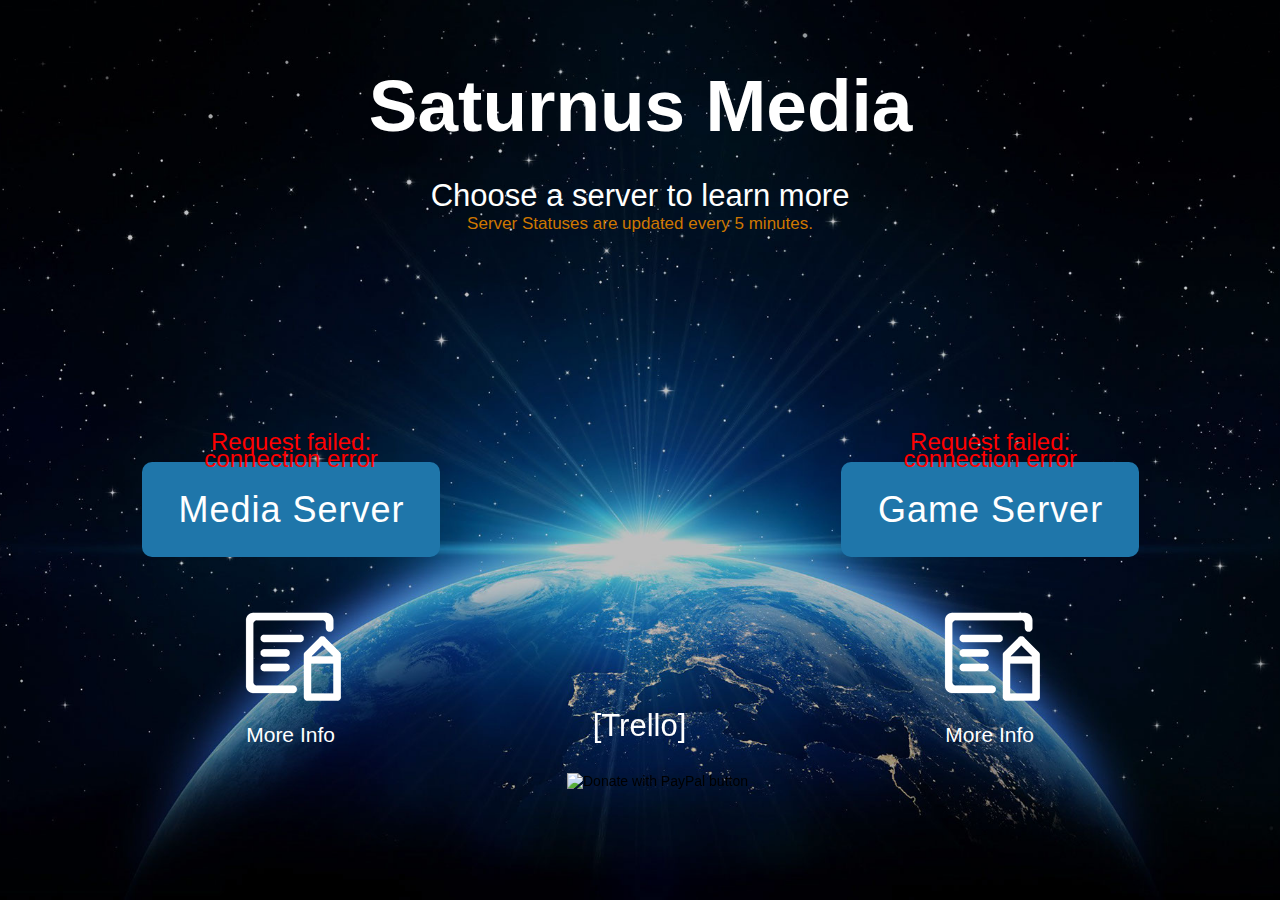
==== commit f2fb698e: "h2o" ====
--- a/index.html
+++ b/index.html
@@ -3,7 +3,7 @@
  <head>
 
   <meta http-equiv="Content-type" content="text/html;charset=UTF-8"/>
-  <meta name="generator" content="2017.0.0.363"/>
+  <meta name="generator" content="2018.1.0.386"/>
   <meta name="viewport" content="width=device-width, initial-scale=1.0"/>
   
   <script type="text/javascript">
@@ -16,16 +16,14 @@
   
   <title>Home</title>
   <!-- CSS -->
-  <link rel="stylesheet" type="text/css" href="css/site_global.css?crc=156195782"/>
-  <link rel="stylesheet" type="text/css" href="css/index.css?crc=4026564086" id="pagesheet"/>
+  <link rel="stylesheet" type="text/css" href="css/site_global.css?crc=89965003"/>
+  <link rel="stylesheet" type="text/css" href="css/index.css?crc=4188326053" id="pagesheet"/>
   <!-- Other scripts -->
   <script type="text/javascript">
    var __adobewebfontsappname__ = "muse";
 </script>
   <!-- JS includes -->
-  <script type="text/javascript">
-   document.write('\x3Cscript src="' + (document.location.protocol == 'https:' ? 'https:' : 'http:') + '//webfonts.creativecloud.com/orbitron:n7:default;electrolize:n4:default.js" type="text/javascript">\x3C/script>');
-</script>
+  <script src="https://webfonts.creativecloud.com/orbitron:n7:default;electrolize:n4:default.js" type="text/javascript"></script>
    </head>
  <body class="museBGSize">
 
@@ -42,8 +40,10 @@
     <div class="clearfix colelem" id="u7061-4"><!-- content -->
      <p>Server Statuses are updated every 5 minutes.</p>
     </div>
-    <div class="colelem" id="u4893"><!-- custom html -->
-       <head>
+    <a class="nonblock nontext colelem" id="u1185" href="https://www.youtube.com/watch?v=93ijhstE7Xk"><!-- simple frame --></a>
+    <div class="clearfix colelem" id="pu4893"><!-- group -->
+     <div class="grpelem" id="u4893"><!-- custom html -->
+        <head>
     <title>Server Status</title>
 	<link rel="stylesheet" type="text/css" href="assets/plexstatus.css">
   </head>
@@ -51,14 +51,41 @@
     <h2 id="plexstatus_label"></h2>
 	<script src="assets/plexstatus.js"></script>
   </body>
+     </div>
+     <div class="grpelem" id="u6048"><!-- custom html -->
+        <head>
+    <title>Server Status</title>
+	<link rel="stylesheet" type="text/css" href="assets/gameserverstatus.css">
+  </head>
+  <body>
+    <h2 id="gameserverstatus_label"></h2>
+	<script src="assets/gameserverstatus.js"></script>
+  </body>
+     </div>
     </div>
-    <div class="pointer_cursor Button rounded-corners clearfix colelem" id="buttonu121"><!-- container box -->
-     <a class="block" href="media-server.html"><!-- Block link tag --></a>
-     <a class="nonblock nontext clearfix grpelem" id="u123-4" href="media-server.html"><!-- content --><p>Media Server</p></a>
+    <div class="clearfix colelem" id="pbuttonu121"><!-- group -->
+     <div class="pointer_cursor Button rounded-corners clearfix grpelem" id="buttonu121" data-visibility="changed" style="visibility:hidden"><!-- container box -->
+      <a class="block" href="media-server.html"><!-- Block link tag --></a>
+      <a class="nonblock nontext clearfix grpelem" id="u123-4" href="media-server.html"><!-- content --><p>Media Server</p></a>
+     </div>
+     <div class="pointer_cursor Button rounded-corners clearfix grpelem" id="buttonu144" data-visibility="changed" style="visibility:hidden"><!-- container box -->
+      <a class="block" href="game-servers.html"><!-- Block link tag --></a>
+      <a class="nonblock nontext clearfix grpelem" id="u145-4" href="game-servers.html"><!-- content --><p>Game Server</p></a>
+     </div>
     </div>
-    <a class="nonblock nontext clip_frame colelem" id="u2579" href="media-server-specs.html"><!-- image --><img class="block" id="u2579_img" src="images/specs.png?crc=200382299" alt="" data-image-width="131" data-image-height="131"/></a>
-    <div class="clearfix colelem" id="u2601-4"><!-- content -->
-     <p>More Info</p>
+    <div class="clearfix colelem" id="ppu2579"><!-- group -->
+     <div class="clearfix grpelem" id="pu2579"><!-- column -->
+      <a class="nonblock nontext clip_frame colelem" id="u2579" href="media-server-specs.html"><!-- image --><img class="block" id="u2579_img" src="images/specs.png?crc=200382299" alt="" data-heightwidthratio="1" data-image-width="131" data-image-height="131"/></a>
+      <div class="clearfix colelem" id="u2601-4"><!-- content -->
+       <p>More Info</p>
+      </div>
+     </div>
+     <div class="clearfix grpelem" id="u7286"><!-- column -->
+      <a class="nonblock nontext clip_frame colelem" id="u2604" href="game-server-specs.html"><!-- image --><img class="block" id="u2604_img" src="images/specs.png?crc=200382299" alt="" data-heightwidthratio="1" data-image-width="131" data-image-height="131"/></a>
+      <div class="clearfix colelem" id="u2611-4"><!-- content -->
+       <p>More Info</p>
+      </div>
+     </div>
     </div>
    </div>
    <div class="clearfix grpelem" id="pu3862"><!-- group -->
@@ -83,41 +110,24 @@
      </div>
     </div>
    </div>
-   <a class="nonblock nontext grpelem" id="u1185" href="https://www.youtube.com/watch?v=93ijhstE7Xk"><!-- simple frame --></a>
-   <div class="clearfix grpelem" id="pu6048"><!-- column -->
-    <div class="colelem" id="u6048"><!-- custom html -->
-       <head>
-    <title>Server Status</title>
-	<link rel="stylesheet" type="text/css" href="assets/gameserverstatus.css">
-  </head>
-  <body>
-    <h2 id="gameserverstatus_label"></h2>
-	<script src="assets/gameserverstatus.js"></script>
-  </body>
-    </div>
-    <div class="pointer_cursor Button rounded-corners clearfix colelem" id="buttonu144"><!-- container box -->
-     <a class="block" href="game-servers.html"><!-- Block link tag --></a>
-     <a class="nonblock nontext clearfix grpelem" id="u145-4" href="game-servers.html"><!-- content --><p>Game Server</p></a>
-    </div>
-    <div class="clearfix colelem" id="u7286"><!-- column -->
-     <a class="nonblock nontext clip_frame colelem" id="u2604" href="game-server-specs.html"><!-- image --><img class="block" id="u2604_img" src="images/specs.png?crc=200382299" alt="" data-image-width="131" data-image-height="131"/></a>
-     <div class="clearfix colelem" id="u2611-4"><!-- content -->
-      <p>More Info</p>
-     </div>
-    </div>
-   </div>
-   <div class="verticalspacer" data-offset-top="756" data-content-above-spacer="791" data-content-below-spacer="62"></div>
+   <div class="verticalspacer" data-offset-top="756" data-content-above-spacer="791" data-content-below-spacer="62" data-sizePolicy="fixed" data-pintopage="page_fixedLeft"></div>
   </div>
   <!-- Other scripts -->
   <script type="text/javascript">
-   window.Muse.assets.check=function(d){if(!window.Muse.assets.checked){window.Muse.assets.checked=!0;var b={},c=function(a,b){if(window.getComputedStyle){var c=window.getComputedStyle(a,null);return c&&c.getPropertyValue(b)||c&&c[b]||""}if(document.documentElement.currentStyle)return(c=a.currentStyle)&&c[b]||a.style&&a.style[b]||"";return""},a=function(a){if(a.match(/^rgb/))return a=a.replace(/\s+/g,"").match(/([\d\,]+)/gi)[0].split(","),(parseInt(a[0])<<16)+(parseInt(a[1])<<8)+parseInt(a[2]);if(a.match(/^\#/))return parseInt(a.substr(1),
-16);return 0},g=function(g){for(var f=document.getElementsByTagName("link"),h=0;h<f.length;h++)if("text/css"==f[h].type){var i=(f[h].href||"").match(/\/?css\/([\w\-]+\.css)\?crc=(\d+)/);if(!i||!i[1]||!i[2])break;b[i[1]]=i[2]}f=document.createElement("div");f.className="version";f.style.cssText="display:none; width:1px; height:1px;";document.getElementsByTagName("body")[0].appendChild(f);for(h=0;h<Muse.assets.required.length;){var i=Muse.assets.required[h],l=i.match(/([\w\-\.]+)\.(\w+)$/),k=l&&l[1]?
-l[1]:null,l=l&&l[2]?l[2]:null;switch(l.toLowerCase()){case "css":k=k.replace(/\W/gi,"_").replace(/^([^a-z])/gi,"_$1");f.className+=" "+k;k=a(c(f,"color"));l=a(c(f,"backgroundColor"));k!=0||l!=0?(Muse.assets.required.splice(h,1),"undefined"!=typeof b[i]&&(k!=b[i]>>>24||l!=(b[i]&16777215))&&Muse.assets.outOfDate.push(i)):h++;f.className="version";break;case "js":h++;break;default:throw Error("Unsupported file type: "+l);}}d?d().jquery!="1.8.3"&&Muse.assets.outOfDate.push("jquery-1.8.3.min.js"):Muse.assets.required.push("jquery-1.8.3.min.js");
-f.parentNode.removeChild(f);if(Muse.assets.outOfDate.length||Muse.assets.required.length)f="Some files on the server may be missing or incorrect. Clear browser cache and try again. If the problem persists please contact website author.",g&&Muse.assets.outOfDate.length&&(f+="\nOut of date: "+Muse.assets.outOfDate.join(",")),g&&Muse.assets.required.length&&(f+="\nMissing: "+Muse.assets.required.join(",")),alert(f)};location&&location.search&&location.search.match&&location.search.match(/muse_debug/gi)?setTimeout(function(){g(!0)},5E3):g()}};
-var muse_init=function(){require.config({baseUrl:""});require(["jquery","museutils","whatinput","jquery.musepolyfill.bgsize","jquery.watch"],function(d){var $ = d;$(document).ready(function(){try{
+   // Decide whether to suppress missing file error or not based on preference setting
+var suppressMissingFileError = false
+</script>
+  <script type="text/javascript">
+   window.Muse.assets.check=function(c){if(!window.Muse.assets.checked){window.Muse.assets.checked=!0;var b={},d=function(a,b){if(window.getComputedStyle){var c=window.getComputedStyle(a,null);return c&&c.getPropertyValue(b)||c&&c[b]||""}if(document.documentElement.currentStyle)return(c=a.currentStyle)&&c[b]||a.style&&a.style[b]||"";return""},a=function(a){if(a.match(/^rgb/))return a=a.replace(/\s+/g,"").match(/([\d\,]+)/gi)[0].split(","),(parseInt(a[0])<<16)+(parseInt(a[1])<<8)+parseInt(a[2]);if(a.match(/^\#/))return parseInt(a.substr(1),
+16);return 0},f=function(f){for(var g=document.getElementsByTagName("link"),j=0;j<g.length;j++)if("text/css"==g[j].type){var l=(g[j].href||"").match(/\/?css\/([\w\-]+\.css)\?crc=(\d+)/);if(!l||!l[1]||!l[2])break;b[l[1]]=l[2]}g=document.createElement("div");g.className="version";g.style.cssText="display:none; width:1px; height:1px;";document.getElementsByTagName("body")[0].appendChild(g);for(j=0;j<Muse.assets.required.length;){var l=Muse.assets.required[j],k=l.match(/([\w\-\.]+)\.(\w+)$/),i=k&&k[1]?
+k[1]:null,k=k&&k[2]?k[2]:null;switch(k.toLowerCase()){case "css":i=i.replace(/\W/gi,"_").replace(/^([^a-z])/gi,"_$1");g.className+=" "+i;i=a(d(g,"color"));k=a(d(g,"backgroundColor"));i!=0||k!=0?(Muse.assets.required.splice(j,1),"undefined"!=typeof b[l]&&(i!=b[l]>>>24||k!=(b[l]&16777215))&&Muse.assets.outOfDate.push(l)):j++;g.className="version";break;case "js":j++;break;default:throw Error("Unsupported file type: "+k);}}c?c().jquery!="1.8.3"&&Muse.assets.outOfDate.push("jquery-1.8.3.min.js"):Muse.assets.required.push("jquery-1.8.3.min.js");
+g.parentNode.removeChild(g);if(Muse.assets.outOfDate.length||Muse.assets.required.length)g="Some files on the server may be missing or incorrect. Clear browser cache and try again. If the problem persists please contact website author.",f&&Muse.assets.outOfDate.length&&(g+="\nOut of date: "+Muse.assets.outOfDate.join(",")),f&&Muse.assets.required.length&&(g+="\nMissing: "+Muse.assets.required.join(",")),suppressMissingFileError?(g+="\nUse SuppressMissingFileError key in AppPrefs.xml to show missing file error pop up.",console.log(g)):alert(g)};location&&location.search&&location.search.match&&location.search.match(/muse_debug/gi)?
+setTimeout(function(){f(!0)},5E3):f()}};
+var muse_init=function(){require.config({baseUrl:""});require(["jquery","museutils","whatinput","jquery.musepolyfill.bgsize","jquery.watch"],function(c){var $ = c;$(document).ready(function(){try{
 window.Muse.assets.check($);/* body */
 Muse.Utils.transformMarkupToFixBrowserProblemsPreInit();/* body */
 Muse.Utils.prepHyperlinks(true);/* body */
+Muse.Utils.makeButtonsVisibleAfterSettingMinWidth();/* body */
 Muse.Utils.fullPage('#page');/* 100% height page */
 Muse.Utils.showWidgetsWhenReady();/* body */
 Muse.Utils.transformMarkupToFixBrowserProblems();/* body */
@@ -125,6 +135,6 @@
 
 </script>
   <!-- RequireJS script -->
-  <script src="scripts/require.js?crc=244322403" type="text/javascript" async data-main="scripts/museconfig.js?crc=168988563" onload="if (requirejs) requirejs.onError = function(requireType, requireModule) { if (requireType && requireType.toString && requireType.toString().indexOf && 0 <= requireType.toString().indexOf('#scripterror')) window.Muse.assets.check(); }" onerror="window.Muse.assets.check();"></script>
+  <script src="scripts/require.js?crc=7928878" type="text/javascript" async data-main="scripts/museconfig.js?crc=4286661555" onload="if (requirejs) requirejs.onError = function(requireType, requireModule) { if (requireType && requireType.toString && requireType.toString().indexOf && 0 <= requireType.toString().indexOf('#scripterror')) window.Muse.assets.check(); }" onerror="window.Muse.assets.check();"></script>
    </body>
 </html>
--- a/css/site_global.css
+++ b/css/site_global.css
@@ -1 +1 @@
-html{min-height:100%;min-width:100%;-ms-text-size-adjust:none;}body,div,dl,dt,dd,ul,ol,li,nav,h1,h2,h3,h4,h5,h6,pre,code,form,fieldset,legend,input,button,textarea,p,blockquote,th,td,a{margin:0px;padding:0px;border-width:0px;border-style:solid;border-color:transparent;-webkit-transform-origin:left top;-ms-transform-origin:left top;-o-transform-origin:left top;transform-origin:left top;background-repeat:no-repeat;}button.submit-btn{-moz-box-sizing:content-box;-webkit-box-sizing:content-box;box-sizing:content-box;}.transition{-webkit-transition-property:background-image,background-position,background-color,border-color,border-radius,color,font-size,font-style,font-weight,letter-spacing,line-height,text-align,box-shadow,text-shadow,opacity;transition-property:background-image,background-position,background-color,border-color,border-radius,color,font-size,font-style,font-weight,letter-spacing,line-height,text-align,box-shadow,text-shadow,opacity;}.transition *{-webkit-transition:inherit;transition:inherit;}table{border-collapse:collapse;border-spacing:0px;}fieldset,img{border:0px;border-style:solid;-webkit-transform-origin:left top;-ms-transform-origin:left top;-o-transform-origin:left top;transform-origin:left top;}address,caption,cite,code,dfn,em,strong,th,var,optgroup{font-style:inherit;font-weight:inherit;}del,ins{text-decoration:none;}li{list-style:none;}caption,th{text-align:left;}h1,h2,h3,h4,h5,h6{font-size:100%;font-weight:inherit;}input,button,textarea,select,optgroup,option{font-family:inherit;font-size:inherit;font-style:inherit;font-weight:inherit;}.form-grp input,.form-grp textarea{-webkit-appearance:none;-webkit-border-radius:0;}body{font-family:Arial, Helvetica Neue, Helvetica, sans-serif;text-align:left;font-size:14px;line-height:17px;word-wrap:break-word;text-rendering:optimizeLegibility;-moz-font-feature-settings:'liga';-ms-font-feature-settings:'liga';-webkit-font-feature-settings:'liga';font-feature-settings:'liga';}a:link{color:#FFFFFF;text-decoration:inherit;}a:visited{color:#7F7F7F;text-decoration:inherit;}a:hover{color:#0000FF;text-decoration:inherit;}a:active{color:#EE0000;text-decoration:inherit;}a.nontext{color:black;text-decoration:none;font-style:normal;font-weight:normal;}.Pack-Links a:link{color:#B300BC;text-decoration:inherit;}.Pack-Links a:visited{color:#B300BC;text-decoration:inherit;}.Pack-Links a:hover{color:#0000FF;text-decoration:inherit;}a,.Pack-Links a,.Installation-Help a{color:inherit;text-decoration:inherit;}.Installation-Help a:link{color:#CE7700;text-decoration:inherit;}.Installation-Help a:visited{color:#CE7700;text-decoration:inherit;}.Installation-Help a:hover{color:#0000FF;text-decoration:inherit;}.Pack-Links a:active,.Installation-Help a:active{color:#EE0000;text-decoration:inherit;}.normal_text{color:#000000;direction:ltr;font-family:Arial, Helvetica Neue, Helvetica, sans-serif;font-size:14px;font-style:normal;font-weight:normal;letter-spacing:0px;line-height:17px;text-align:left;text-decoration:none;text-indent:0px;text-transform:none;vertical-align:0px;padding:0px;}.list0 li:before{position:absolute;right:100%;letter-spacing:0px;text-decoration:none;font-weight:normal;font-style:normal;}.rtl-list li:before{right:auto;left:100%;}.nls-None > li:before,.nls-None .list3 > li:before,.nls-None .list6 > li:before{margin-right:6px;content:'•';}.nls-None .list1 > li:before,.nls-None .list4 > li:before,.nls-None .list7 > li:before{margin-right:6px;content:'○';}.nls-None,.nls-None .list1,.nls-None .list2,.nls-None .list3,.nls-None .list4,.nls-None .list5,.nls-None .list6,.nls-None .list7,.nls-None .list8{padding-left:34px;}.nls-None.rtl-list,.nls-None .list1.rtl-list,.nls-None .list2.rtl-list,.nls-None .list3.rtl-list,.nls-None .list4.rtl-list,.nls-None .list5.rtl-list,.nls-None .list6.rtl-list,.nls-None .list7.rtl-list,.nls-None .list8.rtl-list{padding-left:0px;padding-right:34px;}.nls-None .list2 > li:before,.nls-None .list5 > li:before,.nls-None .list8 > li:before{margin-right:6px;content:'-';}.nls-None.rtl-list > li:before,.nls-None .list1.rtl-list > li:before,.nls-None .list2.rtl-list > li:before,.nls-None .list3.rtl-list > li:before,.nls-None .list4.rtl-list > li:before,.nls-None .list5.rtl-list > li:before,.nls-None .list6.rtl-list > li:before,.nls-None .list7.rtl-list > li:before,.nls-None .list8.rtl-list > li:before{margin-right:0px;margin-left:6px;}.TabbedPanelsTab{white-space:nowrap;}.MenuBar .MenuBarView,.MenuBar .SubMenuView{display:block;list-style:none;}.MenuBar .SubMenu{display:none;position:absolute;}.NoWrap{white-space:nowrap;word-wrap:normal;}.rootelem{margin-left:auto;margin-right:auto;}.colelem{display:inline;float:left;clear:both;}.clearfix:after{content:"\0020";visibility:hidden;display:block;height:0px;clear:both;}*:first-child+html .clearfix{zoom:1;}.clip_frame{overflow:hidden;}.popup_anchor{position:relative;width:0px;height:0px;}.popup_element{z-index:100000;}.svg{display:block;vertical-align:top;}span.wrap{content:'';clear:left;display:block;}span.actAsInlineDiv{display:inline-block;}.position_content,.excludeFromNormalFlow{float:left;}.preload_images{position:absolute;overflow:hidden;left:-9999px;top:-9999px;height:1px;width:1px;}.preload{height:1px;width:1px;}.animateStates{-webkit-transition:0.3s ease-in-out;-moz-transition:0.3s ease-in-out;-o-transition:0.3s ease-in-out;transition:0.3s ease-in-out;}[data-whatinput="mouse"] *:focus,[data-whatinput="touch"] *:focus,input:focus,textarea:focus{outline:none;}textarea{resize:none;overflow:auto;}.fld-prompt{pointer-events:none;}.wrapped-input{position:absolute;top:0px;left:0px;background:transparent;border:none;}.submit-btn{z-index:50000;cursor:pointer;}.anchor_item{width:22px;height:18px;}.MenuBar .SubMenuVisible,.MenuBarVertical .SubMenuVisible,.MenuBar .SubMenu .SubMenuVisible,.popup_element.Active,span.actAsPara,.actAsDiv,a.nonblock.nontext,img.block{display:block;}.widget_invisible,.js .invi,.js .mse_pre_init{visibility:hidden;}.ose_ei{visibility:hidden;z-index:0;}.no_vert_scroll{overflow-y:hidden;}.always_vert_scroll{overflow-y:scroll;}.always_horz_scroll{overflow-x:scroll;}.fullscreen{overflow:hidden;left:0px;top:0px;position:fixed;height:100%;width:100%;-moz-box-sizing:border-box;-webkit-box-sizing:border-box;-ms-box-sizing:border-box;box-sizing:border-box;}.fullwidth{position:absolute;}.borderbox{-moz-box-sizing:border-box;-webkit-box-sizing:border-box;-ms-box-sizing:border-box;box-sizing:border-box;}.scroll_wrapper{position:absolute;overflow:auto;left:0px;right:0px;top:0px;bottom:0px;padding-top:0px;padding-bottom:0px;margin-top:0px;margin-bottom:0px;}.browser_width > *{position:absolute;left:0px;right:0px;}.grpelem,.accordion_wrapper{display:inline;float:left;}.fld-checkbox input[type=checkbox],.fld-radiobutton input[type=radio]{position:absolute;overflow:hidden;clip:rect(0px, 0px, 0px, 0px);height:1px;width:1px;margin:-1px;padding:0px;border:0px;}.fld-checkbox input[type=checkbox] + label,.fld-radiobutton input[type=radio] + label{display:inline-block;background-repeat:no-repeat;cursor:pointer;float:left;width:100%;height:100%;}.pointer_cursor,.fld-recaptcha-mode,.fld-recaptcha-refresh,.fld-recaptcha-help{cursor:pointer;}p,h1,h2,h3,h4,h5,h6,ol,ul,span.actAsPara{max-height:1000000px;}.superscript{vertical-align:super;font-size:66%;line-height:0px;}.subscript{vertical-align:sub;font-size:66%;line-height:0px;}.horizontalSlideShow{-ms-touch-action:pan-y;touch-action:pan-y;}.verticalSlideShow{-ms-touch-action:pan-x;touch-action:pan-x;}.colelem100,.verticalspacer{clear:both;}.list0 li,.MenuBar .MenuItemContainer,.SlideShowContentPanel .fullscreen img,.css_verticalspacer .verticalspacer{position:relative;}.popup_element.Inactive,.js .disn,.js .an_invi,.hidden,.breakpoint{display:none;}#muse_css_mq{position:absolute;display:none;background-color:#FFFFFE;}.fluid_height_spacer{width:0.01px;}.muse_check_css{display:none;position:fixed;}@media screen and (-webkit-min-device-pixel-ratio:0){body{text-rendering:auto;}}+html{min-height:100%;min-width:100%;-ms-text-size-adjust:none;}body,div,dl,dt,dd,ul,ol,li,nav,h1,h2,h3,h4,h5,h6,pre,code,form,fieldset,legend,input,button,textarea,p,blockquote,th,td,a{margin:0px;padding:0px;border-width:0px;border-style:solid;border-color:transparent;-webkit-transform-origin:left top;-ms-transform-origin:left top;-o-transform-origin:left top;transform-origin:left top;background-repeat:no-repeat;}button.submit-btn{-moz-box-sizing:content-box;-webkit-box-sizing:content-box;box-sizing:content-box;}.transition{-webkit-transition-property:background-image,background-position,background-color,border-color,border-radius,color,font-size,font-style,font-weight,letter-spacing,line-height,text-align,box-shadow,text-shadow,opacity;transition-property:background-image,background-position,background-color,border-color,border-radius,color,font-size,font-style,font-weight,letter-spacing,line-height,text-align,box-shadow,text-shadow,opacity;}.transition *{-webkit-transition:inherit;transition:inherit;}table{border-collapse:collapse;border-spacing:0px;}fieldset,img{border:0px;border-style:solid;-webkit-transform-origin:left top;-ms-transform-origin:left top;-o-transform-origin:left top;transform-origin:left top;}address,caption,cite,code,dfn,em,strong,th,var,optgroup{font-style:inherit;font-weight:inherit;}del,ins{text-decoration:none;}li{list-style:none;}caption,th{text-align:left;}h1,h2,h3,h4,h5,h6{font-size:100%;font-weight:inherit;}input,button,textarea,select,optgroup,option{font-family:inherit;font-size:inherit;font-style:inherit;font-weight:inherit;}.form-grp input,.form-grp textarea{-webkit-appearance:none;-webkit-border-radius:0;}body{font-family:Arial, Helvetica Neue, Helvetica, sans-serif;text-align:left;font-size:14px;line-height:17px;word-wrap:break-word;text-rendering:optimizeLegibility;-moz-font-feature-settings:'liga';-ms-font-feature-settings:'liga';-webkit-font-feature-settings:'liga';font-feature-settings:'liga';}a:link{color:#FFFFFF;text-decoration:inherit;}a:visited{color:#FFFFFF;text-decoration:inherit;}a:hover{color:#0000FF;text-decoration:inherit;}a:active{color:#EE0000;text-decoration:inherit;}a.nontext{color:black;text-decoration:none;font-style:normal;font-weight:normal;}.Pack-Links a:link{color:#B300BC;text-decoration:inherit;}.Pack-Links a:visited{color:#B300BC;text-decoration:inherit;}.Pack-Links a:hover{color:#0000FF;text-decoration:inherit;}a,.Pack-Links a,.Installation-Help a{color:inherit;text-decoration:inherit;}.Installation-Help a:link{color:#CE7700;text-decoration:inherit;}.Installation-Help a:visited{color:#CE7700;text-decoration:inherit;}.Installation-Help a:hover{color:#0000FF;text-decoration:inherit;}.Pack-Links a:active,.Installation-Help a:active{color:#EE0000;text-decoration:inherit;}.normal_text{color:#000000;direction:ltr;font-family:Arial, Helvetica Neue, Helvetica, sans-serif;font-size:14px;font-style:normal;font-weight:normal;letter-spacing:0px;line-height:17px;text-align:left;text-decoration:none;text-indent:0px;text-transform:none;vertical-align:0px;padding:0px;}.list0 li:before{position:absolute;right:100%;letter-spacing:0px;text-decoration:none;font-weight:normal;font-style:normal;}.rtl-list li:before{right:auto;left:100%;}.nls-None > li:before,.nls-None .list3 > li:before,.nls-None .list6 > li:before{margin-right:6px;content:'•';}.nls-None .list1 > li:before,.nls-None .list4 > li:before,.nls-None .list7 > li:before{margin-right:6px;content:'○';}.nls-None,.nls-None .list1,.nls-None .list2,.nls-None .list3,.nls-None .list4,.nls-None .list5,.nls-None .list6,.nls-None .list7,.nls-None .list8{padding-left:34px;}.nls-None.rtl-list,.nls-None .list1.rtl-list,.nls-None .list2.rtl-list,.nls-None .list3.rtl-list,.nls-None .list4.rtl-list,.nls-None .list5.rtl-list,.nls-None .list6.rtl-list,.nls-None .list7.rtl-list,.nls-None .list8.rtl-list{padding-left:0px;padding-right:34px;}.nls-None .list2 > li:before,.nls-None .list5 > li:before,.nls-None .list8 > li:before{margin-right:6px;content:'-';}.nls-None.rtl-list > li:before,.nls-None .list1.rtl-list > li:before,.nls-None .list2.rtl-list > li:before,.nls-None .list3.rtl-list > li:before,.nls-None .list4.rtl-list > li:before,.nls-None .list5.rtl-list > li:before,.nls-None .list6.rtl-list > li:before,.nls-None .list7.rtl-list > li:before,.nls-None .list8.rtl-list > li:before{margin-right:0px;margin-left:6px;}.TabbedPanelsTab{white-space:nowrap;}.MenuBar .MenuBarView,.MenuBar .SubMenuView{display:block;list-style:none;}.MenuBar .SubMenu{display:none;position:absolute;}.NoWrap{white-space:nowrap;word-wrap:normal;}.rootelem{margin-left:auto;margin-right:auto;}.colelem{display:inline;float:left;clear:both;}.clearfix:after{content:"\0020";visibility:hidden;display:block;height:0px;clear:both;}*:first-child+html .clearfix{zoom:1;}.clip_frame{overflow:hidden;}.popup_anchor{position:relative;width:0px;height:0px;}.allow_click_through *{pointer-events:auto;}.popup_element{z-index:100000;}.svg{display:block;vertical-align:top;}span.wrap{content:'';clear:left;display:block;}span.actAsInlineDiv{display:inline-block;}.position_content,.excludeFromNormalFlow{float:left;}.preload_images{position:absolute;overflow:hidden;left:-9999px;top:-9999px;height:1px;width:1px;}.preload{height:1px;width:1px;}.animateStates{-webkit-transition:0.3s ease-in-out;-moz-transition:0.3s ease-in-out;-o-transition:0.3s ease-in-out;transition:0.3s ease-in-out;}[data-whatinput="mouse"] *:focus,[data-whatinput="touch"] *:focus,input:focus,textarea:focus{outline:none;}textarea{resize:none;overflow:auto;}.allow_click_through,.fld-prompt{pointer-events:none;}.wrapped-input{position:absolute;top:0px;left:0px;background:transparent;border:none;}.submit-btn{z-index:50000;cursor:pointer;}.anchor_item{width:22px;height:18px;}.MenuBar .SubMenuVisible,.MenuBarVertical .SubMenuVisible,.MenuBar .SubMenu .SubMenuVisible,.popup_element.Active,span.actAsPara,.actAsDiv,a.nonblock.nontext,img.block{display:block;}.widget_invisible,.js .invi,.js .mse_pre_init{visibility:hidden;}.ose_ei{visibility:hidden;z-index:0;}.no_vert_scroll{overflow-y:hidden;}.always_vert_scroll{overflow-y:scroll;}.always_horz_scroll{overflow-x:scroll;}.fullscreen{overflow:hidden;left:0px;top:0px;position:fixed;height:100%;width:100%;-moz-box-sizing:border-box;-webkit-box-sizing:border-box;-ms-box-sizing:border-box;box-sizing:border-box;}.fullwidth{position:absolute;}.borderbox{-moz-box-sizing:border-box;-webkit-box-sizing:border-box;-ms-box-sizing:border-box;box-sizing:border-box;}.scroll_wrapper{position:absolute;overflow:auto;left:0px;right:0px;top:0px;bottom:0px;padding-top:0px;padding-bottom:0px;margin-top:0px;margin-bottom:0px;}.browser_width > *{position:absolute;left:0px;right:0px;}.grpelem,.accordion_wrapper{display:inline;float:left;}.fld-checkbox input[type=checkbox],.fld-radiobutton input[type=radio]{position:absolute;overflow:hidden;clip:rect(0px, 0px, 0px, 0px);height:1px;width:1px;margin:-1px;padding:0px;border:0px;}.fld-checkbox input[type=checkbox] + label,.fld-radiobutton input[type=radio] + label{display:inline-block;background-repeat:no-repeat;cursor:pointer;float:left;width:100%;height:100%;}.pointer_cursor,.fld-recaptcha-mode,.fld-recaptcha-refresh,.fld-recaptcha-help{cursor:pointer;}p,h1,h2,h3,h4,h5,h6,ol,ul,span.actAsPara{max-height:1000000px;}.superscript{vertical-align:super;font-size:66%;line-height:0px;}.subscript{vertical-align:sub;font-size:66%;line-height:0px;}.horizontalSlideShow{-ms-touch-action:pan-y;touch-action:pan-y;}.verticalSlideShow{-ms-touch-action:pan-x;touch-action:pan-x;}.colelem100,.verticalspacer{clear:both;}.list0 li,.MenuBar .MenuItemContainer,.SlideShowContentPanel .fullscreen img,.css_verticalspacer .verticalspacer{position:relative;}.popup_element.Inactive,.js .disn,.js .an_invi,.hidden,.breakpoint{display:none;}#muse_css_mq{position:absolute;display:none;background-color:#FFFFFE;}.fluid_height_spacer{width:0.01px;}.muse_check_css{display:none;position:fixed;}@media screen and (-webkit-min-device-pixel-ratio:0){body{text-rendering:auto;}}--- a/css/index.css
+++ b/css/index.css
@@ -1 +1 @@
-.version.index{color:#0000F0;background-color:#007DF6;}#muse_css_mq{background-color:#FFFFFF;}#page{z-index:1;min-height:473px;background-image:none;border-width:0px;border-color:#000000;background-color:transparent;padding-bottom:27px;width:100%;max-width:1160px;margin-left:auto;margin-right:auto;}#pu116-4{z-index:2;margin-right:-10000px;margin-top:62px;width:73.11%;margin-left:7.07%;}#u116-4{z-index:2;min-height:115px;background-color:transparent;line-height:88px;color:#FFFFFF;font-size:73px;text-align:center;font-family:orbitron, sans-serif;font-weight:700;position:relative;width:82.43%;margin-left:17.58%;}#u6725{z-index:33;border-width:0px;border-color:transparent;background-color:transparent;position:relative;width:53.54%;margin-left:31.96%;}#u6728-4{z-index:34;min-height:37px;background-color:transparent;line-height:37px;color:#FFFFFF;font-size:31px;text-align:center;font-family:electrolize, sans-serif;font-weight:400;position:relative;margin-right:-10000px;width:100%;}#u7061-4{z-index:38;min-height:37px;background-color:transparent;line-height:20px;color:#CE7700;font-size:17px;text-align:center;font-family:electrolize, sans-serif;font-weight:400;position:relative;width:54.96%;margin-left:31.25%;}#u4893{z-index:31;min-height:31px;border-width:0px;border-color:transparent;background-color:transparent;margin-top:182px;position:relative;width:25.48%;margin-left:4.84%;}#buttonu121{z-index:6;border-color:#787878;background-color:#1F76AA;border-radius:10px;padding-bottom:25px;top:-5px;margin-bottom:-5px;position:relative;width:35.15%;}#buttonu121:hover{background-color:#545454;min-height:0px;width:35.15%;margin:0px 0px -5px 0%;}#u123-4{z-index:7;min-height:44px;background-color:transparent;color:#FFFFFF;font-size:36px;letter-spacing:1px;line-height:43px;text-align:center;font-family:electrolize, sans-serif;font-weight:400;position:relative;margin-right:-10000px;margin-top:26px;width:87.59%;left:6.38%;}#u2579{z-index:17;background-color:transparent;margin-top:34px;position:relative;width:15.45%;margin-left:9.79%;}#u2601-4{z-index:19;min-height:37px;background-color:transparent;line-height:25px;color:#FFFFFF;font-size:21px;text-align:center;font-family:electrolize, sans-serif;font-weight:400;position:relative;width:15.45%;margin-left:9.79%;}#pu3862{z-index:30;padding-bottom:166px;margin-right:-10000px;margin-top:625px;width:20.44%;}#u3862{min-height:100px;border-width:0px;border-color:transparent;background-color:transparent;position:relative;left:-50%;margin-left:99.99999999999997px;width:100%;max-width:200px;}#u3862-wrapper{position:fixed;bottom:27px;z-index:30;left:50%;margin-left:-73px;width:17.25%;max-width:200px;}#u7646{border-width:0px;border-color:transparent;background-color:transparent;padding-bottom:37px;position:relative;left:-50%;margin-left:110.5px;width:100%;max-width:221px;}#u7647-5{min-height:37px;background-color:transparent;color:#FFFFFF;font-size:31px;line-height:37px;text-align:center;font-family:electrolize, sans-serif;font-weight:400;position:relative;left:-50%;margin-left:110.5px;width:100%;max-width:221px;}#u7647-5-wrapper{position:fixed;bottom:156px;z-index:43;left:50%;margin-left:-111px;width:19.06%;max-width:221px;}#u7646-wrapper{position:fixed;bottom:156px;z-index:42;left:50%;margin-left:-111px;width:19.06%;max-width:221px;}#u1185{z-index:16;height:1px;position:relative;margin-right:-10000px;margin-top:252px;width:0.18%;left:59.66%;}.ie #u1185{background-color:#FFFFFF;opacity:0.01;-ms-filter:"progid:DXImageTransform.Microsoft.Alpha(Opacity=1)";filter:alpha(opacity=1);}#pu6048{z-index:32;margin-right:-10000px;margin-top:433px;width:25.69%;margin-left:67.33%;}#u6048{z-index:32;min-height:31px;border-width:0px;border-color:transparent;background-color:transparent;position:relative;width:72.49%;margin-left:13.76%;}#buttonu144{z-index:11;border-color:#787878;background-color:#1F76AA;border-radius:10px;padding-bottom:25px;top:-5px;margin-bottom:-5px;position:relative;width:100%;}#buttonu144:hover{background-color:#545454;min-height:0px;width:100%;margin:0px 0px -5px 0%;}#u145-4{z-index:12;min-height:44px;background-color:transparent;color:#FFFFFF;font-size:36px;letter-spacing:1px;line-height:43px;text-align:center;font-family:electrolize, sans-serif;font-weight:400;position:relative;margin-right:-10000px;margin-top:26px;width:87.59%;left:6.38%;}#buttonu121:hover #u123-4,#buttonu144:hover #u145-4{padding-top:0px;padding-bottom:0px;min-height:44px;width:87.59%;margin:26px -10000px 0px 0%;}#buttonu121:hover #u123-4 p,#buttonu144:hover #u145-4 p{color:#FFFFFF;visibility:inherit;}#u7286{z-index:23;border-width:0px;border-color:transparent;background-color:transparent;margin-top:35px;position:relative;width:43.96%;margin-left:28.19%;}#u2604{z-index:24;background-color:transparent;position:relative;width:100%;}#u2579_img,#u2604_img{width:100%;}#u2611-4{z-index:26;min-height:37px;background-color:transparent;line-height:25px;color:#FFFFFF;font-size:21px;text-align:center;font-family:electrolize, sans-serif;font-weight:400;position:relative;width:100%;}.css_verticalspacer .verticalspacer{height:calc(100vh - 853px);}.html{background:#FFFFFF url("../images/landingbackground.jpg?crc=3776884278") no-repeat center top fixed;background-size:cover;}body{position:relative;min-width:960px;}+.version.index{color:#0000F9;background-color:#A4C8A5;}#muse_css_mq{background-color:#FFFFFF;}#page{z-index:1;min-height:473px;background-image:none;border-width:0px;border-color:#000000;background-color:transparent;padding-bottom:27px;width:100%;max-width:1160px;margin-left:auto;margin-right:auto;}#pu116-4{z-index:2;margin-right:-10000px;margin-top:62px;width:85.95%;margin-left:7.07%;}#u116-4{z-index:2;min-height:115px;background-color:transparent;color:#FFFFFF;font-size:73px;text-align:center;line-height:88px;font-family:orbitron, sans-serif;font-weight:700;position:relative;width:70.12%;margin-left:14.95%;}#u6725{z-index:33;border-width:0px;border-color:transparent;background-color:transparent;position:relative;width:45.54%;margin-left:27.19%;}#u6728-4{z-index:34;min-height:37px;background-color:transparent;color:#FFFFFF;font-size:31px;text-align:center;line-height:37px;font-family:electrolize, sans-serif;font-weight:400;position:relative;margin-right:-10000px;width:100%;}#u7061-4{z-index:38;min-height:37px;background-color:transparent;color:#CE7700;font-size:17px;text-align:center;line-height:20px;font-family:electrolize, sans-serif;font-weight:400;position:relative;width:46.75%;margin-left:26.58%;}#u1185{z-index:16;height:1px;margin-top:1px;position:relative;width:0.21%;margin-left:61.29%;}.ie #u1185{background-color:#FFFFFF;opacity:0.01;-ms-filter:"progid:DXImageTransform.Microsoft.Alpha(Opacity=1)";filter:alpha(opacity=1);}#pu4893{z-index:31;margin-top:180px;width:91.78%;margin-left:4.12%;}#u4893{z-index:31;min-height:31px;border-width:0px;border-color:transparent;background-color:transparent;position:relative;margin-right:-10000px;width:23.61%;}#u6048{z-index:32;min-height:31px;border-width:0px;border-color:transparent;background-color:transparent;position:relative;margin-right:-10000px;width:23.61%;left:76.4%;}#pbuttonu121{z-index:6;margin-top:-5px;width:100%;}#buttonu121{z-index:6;border-color:#787878;background-color:#1F76AA;border-radius:10px;padding-bottom:25px;position:relative;margin-right:-10000px;width:29.89%;}#u123-4{z-index:7;min-height:44px;background-color:transparent;font-size:36px;line-height:43px;letter-spacing:1px;text-align:center;color:#FFFFFF;font-family:electrolize, sans-serif;font-weight:400;position:relative;margin-right:-10000px;margin-top:26px;width:87.59%;left:6.38%;}#buttonu144{z-index:11;border-color:#787878;background-color:#1F76AA;border-radius:10px;padding-bottom:25px;position:relative;margin-right:-10000px;width:29.89%;left:70.12%;}#buttonu121:hover,#buttonu144:hover{background-color:#545454;min-height:0px;width:29.89%;margin:0px -10000px 0px 0%;}#u145-4{z-index:12;min-height:44px;background-color:transparent;font-size:36px;line-height:43px;letter-spacing:1px;text-align:center;color:#FFFFFF;font-family:electrolize, sans-serif;font-weight:400;position:relative;margin-right:-10000px;margin-top:26px;width:87.59%;left:6.38%;}#buttonu121:hover #u123-4,#buttonu144:hover #u145-4{padding-top:0px;padding-bottom:0px;min-height:44px;width:87.59%;margin:26px -10000px 0px 0%;}#buttonu121:hover #u123-4 p,#buttonu144:hover #u145-4 p{color:#FFFFFF;visibility:inherit;}#ppu2579{z-index:0;margin-top:34px;width:83.25%;margin-left:8.33%;}#pu2579{z-index:17;padding-bottom:0px;margin-right:-10000px;width:15.79%;}#u2579{z-index:17;background-color:transparent;position:relative;width:100%;}#u2601-4{z-index:19;min-height:37px;background-color:transparent;color:#FFFFFF;font-size:21px;text-align:center;line-height:25px;font-family:electrolize, sans-serif;font-weight:400;position:relative;width:100%;}#u7286{z-index:23;border-width:0px;border-color:transparent;background-color:transparent;position:relative;margin-right:-10000px;width:15.79%;left:84.22%;}#u2604{z-index:24;background-color:transparent;position:relative;width:100%;}#u2579_img,#u2604_img{width:100%;}#u2611-4{z-index:26;min-height:37px;background-color:transparent;color:#FFFFFF;font-size:21px;text-align:center;line-height:25px;font-family:electrolize, sans-serif;font-weight:400;position:relative;width:100%;}#pu3862{z-index:30;height:0px;padding-bottom:166px;margin-right:-10000px;margin-top:625px;width:20.44%;}#u3862{min-height:100px;border-width:0px;border-color:transparent;background-color:transparent;position:relative;left:-50%;margin-left:99.99999999999997px;width:100%;max-width:200px;}#u3862-wrapper{position:fixed;bottom:27px;z-index:30;left:50%;margin-left:-73px;width:17.25%;max-width:200px;}#u7646{border-width:0px;border-color:transparent;background-color:transparent;padding-bottom:37px;position:relative;left:-50%;margin-left:110.5px;width:100%;max-width:221px;}#u7647-5{min-height:37px;background-color:transparent;font-size:31px;text-align:center;line-height:37px;color:#FFFFFF;font-family:electrolize, sans-serif;font-weight:400;position:relative;left:-50%;margin-left:110.5px;width:100%;max-width:221px;}#u7647-5-wrapper{position:fixed;bottom:156px;z-index:43;left:50%;margin-left:-111px;width:19.06%;max-width:221px;}#u7646-wrapper{position:fixed;bottom:156px;z-index:42;left:50%;margin-left:-111px;width:19.06%;max-width:221px;}.css_verticalspacer .verticalspacer{height:calc(100vh - 853px);}.html{background:#FFFFFF url("../images/landingbackground.jpg?crc=3776884278") no-repeat center top fixed;background-size:cover;}body{position:relative;min-width:960px;}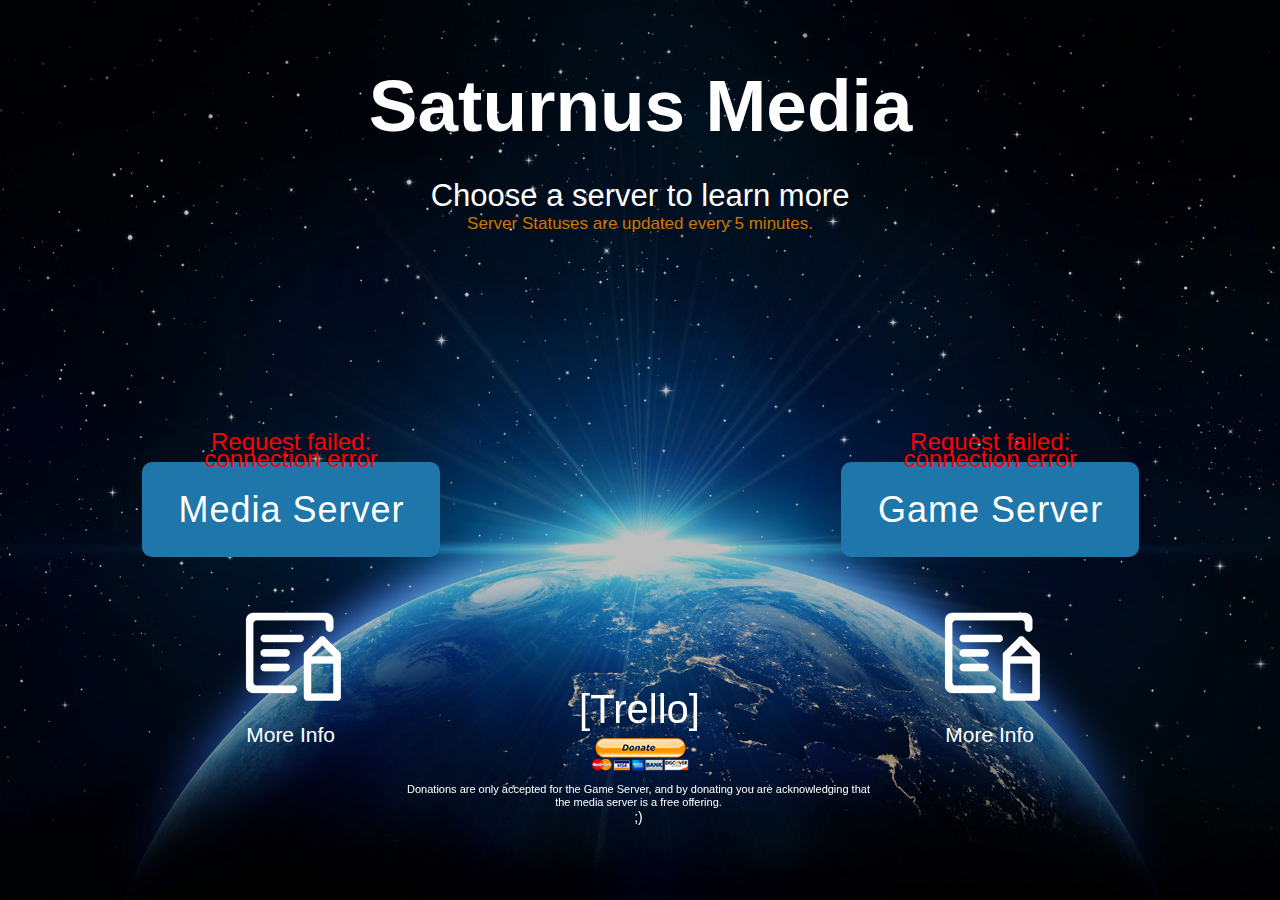
==== commit 7de13c45: "Updated donate button" ====
--- a/index.html
+++ b/index.html
@@ -16,15 +16,17 @@
   
   <title>Home</title>
   <!-- CSS -->
-  <link rel="stylesheet" type="text/css" href="css/site_global.css?crc=89965003"/>
-  <link rel="stylesheet" type="text/css" href="css/index.css?crc=4188326053" id="pagesheet"/>
+  <link rel="stylesheet" type="text/css" href="css/site_global.css?crc=132649028"/>
+  <link rel="stylesheet" type="text/css" href="css/index.css?crc=4005126534" id="pagesheet"/>
   <!-- Other scripts -->
   <script type="text/javascript">
    var __adobewebfontsappname__ = "muse";
 </script>
   <!-- JS includes -->
-  <script src="https://webfonts.creativecloud.com/orbitron:n7:default;electrolize:n4:default.js" type="text/javascript"></script>
-   </head>
+  <script src="https://webfonts.creativecloud.com/electrolize:n4:default;orbitron:n7:default.js" type="text/javascript"></script>
+    <!--custom head HTML-->
+  <style type="text/css"> html,body{ overflow-x:hidden; } </style>
+ </head>
  <body class="museBGSize">
 
   <div class="clearfix borderbox" id="page"><!-- group -->
@@ -88,29 +90,31 @@
      </div>
     </div>
    </div>
-   <div class="clearfix grpelem" id="pu3862"><!-- group -->
-    <div id="u3862-wrapper">
-     <div id="u3862"><!-- custom html -->
-      <form action="https://www.paypal.com/cgi-bin/webscr" method="post" target="_top">
-<input type="hidden" name="cmd" value="_donations" />
-<input type="hidden" name="business" value="2XS92UBSD4KBL" />
-<input type="hidden" name="currency_code" value="USD" />
-<input type="image" src="https://www.paypalobjects.com/en_US/i/btn/btn_donateCC_LG.gif" border="0" name="submit" title="PayPal - The safer, easier way to pay online!" alt="Donate with PayPal button" />
-<img alt="" border="0" src="https://www.paypal.com/en_US/i/scr/pixel.gif" width="1" height="1" />
-</form>
-     </div>
-    </div>
+   <div class="clearfix grpelem" id="pu7646"><!-- group -->
     <div id="u7646-wrapper">
      <div class="clearfix" id="u7646"><!-- group -->
       <div id="u7647-5-wrapper">
        <div class="clearfix" id="u7647-5"><!-- content -->
-        <p><a class="nonblock" href="https://tinyurl.com/satmedtrello" target="_blank">[Trello]</a></p>
+        <p id="u7647-3"><a class="nonblock" href="https://tinyurl.com/satmedtrello" target="_blank"><span id="u7647">[Trello]</span></a></p>
+       </div>
+      </div>
+     </div>
+    </div>
+    <div id="u8473-wrapper">
+     <a class="nonblock nontext clip_frame" id="u8473" href="donation.html"><!-- image --><img class="block" id="u8473_img" src="images/paypal-donate-button-png-516-1.png?crc=38875536" alt="" data-heightwidthratio="0.3469387755102041" data-image-width="98" data-image-height="34"/></a>
+    </div>
+    <div id="u8484-wrapper">
+     <div class="clearfix" id="u8484"><!-- group -->
+      <div id="u8485-6-wrapper">
+       <div class="clearfix" id="u8485-6"><!-- content -->
+        <p id="u8485-2">Donations are only accepted for the Game Server, and by donating you are acknowledging that the media server is a free offering.</p>
+        <p id="u8485-4">;)</p>
        </div>
       </div>
      </div>
     </div>
    </div>
-   <div class="verticalspacer" data-offset-top="756" data-content-above-spacer="791" data-content-below-spacer="62" data-sizePolicy="fixed" data-pintopage="page_fixedLeft"></div>
+   <div class="verticalspacer" data-offset-top="756" data-content-above-spacer="756" data-content-below-spacer="62" data-sizePolicy="fixed" data-pintopage="page_fixedLeft"></div>
   </div>
   <!-- Other scripts -->
   <script type="text/javascript">
--- a/css/site_global.css
+++ b/css/site_global.css
@@ -1 +1 @@
-html{min-height:100%;min-width:100%;-ms-text-size-adjust:none;}body,div,dl,dt,dd,ul,ol,li,nav,h1,h2,h3,h4,h5,h6,pre,code,form,fieldset,legend,input,button,textarea,p,blockquote,th,td,a{margin:0px;padding:0px;border-width:0px;border-style:solid;border-color:transparent;-webkit-transform-origin:left top;-ms-transform-origin:left top;-o-transform-origin:left top;transform-origin:left top;background-repeat:no-repeat;}button.submit-btn{-moz-box-sizing:content-box;-webkit-box-sizing:content-box;box-sizing:content-box;}.transition{-webkit-transition-property:background-image,background-position,background-color,border-color,border-radius,color,font-size,font-style,font-weight,letter-spacing,line-height,text-align,box-shadow,text-shadow,opacity;transition-property:background-image,background-position,background-color,border-color,border-radius,color,font-size,font-style,font-weight,letter-spacing,line-height,text-align,box-shadow,text-shadow,opacity;}.transition *{-webkit-transition:inherit;transition:inherit;}table{border-collapse:collapse;border-spacing:0px;}fieldset,img{border:0px;border-style:solid;-webkit-transform-origin:left top;-ms-transform-origin:left top;-o-transform-origin:left top;transform-origin:left top;}address,caption,cite,code,dfn,em,strong,th,var,optgroup{font-style:inherit;font-weight:inherit;}del,ins{text-decoration:none;}li{list-style:none;}caption,th{text-align:left;}h1,h2,h3,h4,h5,h6{font-size:100%;font-weight:inherit;}input,button,textarea,select,optgroup,option{font-family:inherit;font-size:inherit;font-style:inherit;font-weight:inherit;}.form-grp input,.form-grp textarea{-webkit-appearance:none;-webkit-border-radius:0;}body{font-family:Arial, Helvetica Neue, Helvetica, sans-serif;text-align:left;font-size:14px;line-height:17px;word-wrap:break-word;text-rendering:optimizeLegibility;-moz-font-feature-settings:'liga';-ms-font-feature-settings:'liga';-webkit-font-feature-settings:'liga';font-feature-settings:'liga';}a:link{color:#FFFFFF;text-decoration:inherit;}a:visited{color:#FFFFFF;text-decoration:inherit;}a:hover{color:#0000FF;text-decoration:inherit;}a:active{color:#EE0000;text-decoration:inherit;}a.nontext{color:black;text-decoration:none;font-style:normal;font-weight:normal;}.Pack-Links a:link{color:#B300BC;text-decoration:inherit;}.Pack-Links a:visited{color:#B300BC;text-decoration:inherit;}.Pack-Links a:hover{color:#0000FF;text-decoration:inherit;}a,.Pack-Links a,.Installation-Help a{color:inherit;text-decoration:inherit;}.Installation-Help a:link{color:#CE7700;text-decoration:inherit;}.Installation-Help a:visited{color:#CE7700;text-decoration:inherit;}.Installation-Help a:hover{color:#0000FF;text-decoration:inherit;}.Pack-Links a:active,.Installation-Help a:active{color:#EE0000;text-decoration:inherit;}.normal_text{color:#000000;direction:ltr;font-family:Arial, Helvetica Neue, Helvetica, sans-serif;font-size:14px;font-style:normal;font-weight:normal;letter-spacing:0px;line-height:17px;text-align:left;text-decoration:none;text-indent:0px;text-transform:none;vertical-align:0px;padding:0px;}.list0 li:before{position:absolute;right:100%;letter-spacing:0px;text-decoration:none;font-weight:normal;font-style:normal;}.rtl-list li:before{right:auto;left:100%;}.nls-None > li:before,.nls-None .list3 > li:before,.nls-None .list6 > li:before{margin-right:6px;content:'•';}.nls-None .list1 > li:before,.nls-None .list4 > li:before,.nls-None .list7 > li:before{margin-right:6px;content:'○';}.nls-None,.nls-None .list1,.nls-None .list2,.nls-None .list3,.nls-None .list4,.nls-None .list5,.nls-None .list6,.nls-None .list7,.nls-None .list8{padding-left:34px;}.nls-None.rtl-list,.nls-None .list1.rtl-list,.nls-None .list2.rtl-list,.nls-None .list3.rtl-list,.nls-None .list4.rtl-list,.nls-None .list5.rtl-list,.nls-None .list6.rtl-list,.nls-None .list7.rtl-list,.nls-None .list8.rtl-list{padding-left:0px;padding-right:34px;}.nls-None .list2 > li:before,.nls-None .list5 > li:before,.nls-None .list8 > li:before{margin-right:6px;content:'-';}.nls-None.rtl-list > li:before,.nls-None .list1.rtl-list > li:before,.nls-None .list2.rtl-list > li:before,.nls-None .list3.rtl-list > li:before,.nls-None .list4.rtl-list > li:before,.nls-None .list5.rtl-list > li:before,.nls-None .list6.rtl-list > li:before,.nls-None .list7.rtl-list > li:before,.nls-None .list8.rtl-list > li:before{margin-right:0px;margin-left:6px;}.TabbedPanelsTab{white-space:nowrap;}.MenuBar .MenuBarView,.MenuBar .SubMenuView{display:block;list-style:none;}.MenuBar .SubMenu{display:none;position:absolute;}.NoWrap{white-space:nowrap;word-wrap:normal;}.rootelem{margin-left:auto;margin-right:auto;}.colelem{display:inline;float:left;clear:both;}.clearfix:after{content:"\0020";visibility:hidden;display:block;height:0px;clear:both;}*:first-child+html .clearfix{zoom:1;}.clip_frame{overflow:hidden;}.popup_anchor{position:relative;width:0px;height:0px;}.allow_click_through *{pointer-events:auto;}.popup_element{z-index:100000;}.svg{display:block;vertical-align:top;}span.wrap{content:'';clear:left;display:block;}span.actAsInlineDiv{display:inline-block;}.position_content,.excludeFromNormalFlow{float:left;}.preload_images{position:absolute;overflow:hidden;left:-9999px;top:-9999px;height:1px;width:1px;}.preload{height:1px;width:1px;}.animateStates{-webkit-transition:0.3s ease-in-out;-moz-transition:0.3s ease-in-out;-o-transition:0.3s ease-in-out;transition:0.3s ease-in-out;}[data-whatinput="mouse"] *:focus,[data-whatinput="touch"] *:focus,input:focus,textarea:focus{outline:none;}textarea{resize:none;overflow:auto;}.allow_click_through,.fld-prompt{pointer-events:none;}.wrapped-input{position:absolute;top:0px;left:0px;background:transparent;border:none;}.submit-btn{z-index:50000;cursor:pointer;}.anchor_item{width:22px;height:18px;}.MenuBar .SubMenuVisible,.MenuBarVertical .SubMenuVisible,.MenuBar .SubMenu .SubMenuVisible,.popup_element.Active,span.actAsPara,.actAsDiv,a.nonblock.nontext,img.block{display:block;}.widget_invisible,.js .invi,.js .mse_pre_init{visibility:hidden;}.ose_ei{visibility:hidden;z-index:0;}.no_vert_scroll{overflow-y:hidden;}.always_vert_scroll{overflow-y:scroll;}.always_horz_scroll{overflow-x:scroll;}.fullscreen{overflow:hidden;left:0px;top:0px;position:fixed;height:100%;width:100%;-moz-box-sizing:border-box;-webkit-box-sizing:border-box;-ms-box-sizing:border-box;box-sizing:border-box;}.fullwidth{position:absolute;}.borderbox{-moz-box-sizing:border-box;-webkit-box-sizing:border-box;-ms-box-sizing:border-box;box-sizing:border-box;}.scroll_wrapper{position:absolute;overflow:auto;left:0px;right:0px;top:0px;bottom:0px;padding-top:0px;padding-bottom:0px;margin-top:0px;margin-bottom:0px;}.browser_width > *{position:absolute;left:0px;right:0px;}.grpelem,.accordion_wrapper{display:inline;float:left;}.fld-checkbox input[type=checkbox],.fld-radiobutton input[type=radio]{position:absolute;overflow:hidden;clip:rect(0px, 0px, 0px, 0px);height:1px;width:1px;margin:-1px;padding:0px;border:0px;}.fld-checkbox input[type=checkbox] + label,.fld-radiobutton input[type=radio] + label{display:inline-block;background-repeat:no-repeat;cursor:pointer;float:left;width:100%;height:100%;}.pointer_cursor,.fld-recaptcha-mode,.fld-recaptcha-refresh,.fld-recaptcha-help{cursor:pointer;}p,h1,h2,h3,h4,h5,h6,ol,ul,span.actAsPara{max-height:1000000px;}.superscript{vertical-align:super;font-size:66%;line-height:0px;}.subscript{vertical-align:sub;font-size:66%;line-height:0px;}.horizontalSlideShow{-ms-touch-action:pan-y;touch-action:pan-y;}.verticalSlideShow{-ms-touch-action:pan-x;touch-action:pan-x;}.colelem100,.verticalspacer{clear:both;}.list0 li,.MenuBar .MenuItemContainer,.SlideShowContentPanel .fullscreen img,.css_verticalspacer .verticalspacer{position:relative;}.popup_element.Inactive,.js .disn,.js .an_invi,.hidden,.breakpoint{display:none;}#muse_css_mq{position:absolute;display:none;background-color:#FFFFFE;}.fluid_height_spacer{width:0.01px;}.muse_check_css{display:none;position:fixed;}@media screen and (-webkit-min-device-pixel-ratio:0){body{text-rendering:auto;}}+html{min-height:100%;min-width:100%;-ms-text-size-adjust:none;}body,div,dl,dt,dd,ul,ol,li,nav,h1,h2,h3,h4,h5,h6,pre,code,form,fieldset,legend,input,button,textarea,p,blockquote,th,td,a{margin:0px;padding:0px;border-width:0px;border-style:solid;border-color:transparent;-webkit-transform-origin:left top;-ms-transform-origin:left top;-o-transform-origin:left top;transform-origin:left top;background-repeat:no-repeat;}button.submit-btn{-moz-box-sizing:content-box;-webkit-box-sizing:content-box;box-sizing:content-box;}.transition{-webkit-transition-property:background-image,background-position,background-color,border-color,border-radius,color,font-size,font-style,font-weight,letter-spacing,line-height,text-align,box-shadow,text-shadow,opacity;transition-property:background-image,background-position,background-color,border-color,border-radius,color,font-size,font-style,font-weight,letter-spacing,line-height,text-align,box-shadow,text-shadow,opacity;}.transition *{-webkit-transition:inherit;transition:inherit;}table{border-collapse:collapse;border-spacing:0px;}fieldset,img{border:0px;border-style:solid;-webkit-transform-origin:left top;-ms-transform-origin:left top;-o-transform-origin:left top;transform-origin:left top;}address,caption,cite,code,dfn,em,strong,th,var,optgroup{font-style:inherit;font-weight:inherit;}del,ins{text-decoration:none;}li{list-style:none;}caption,th{text-align:left;}h1,h2,h3,h4,h5,h6{font-size:100%;font-weight:inherit;}input,button,textarea,select,optgroup,option{font-family:inherit;font-size:inherit;font-style:inherit;font-weight:inherit;}.form-grp input,.form-grp textarea{-webkit-appearance:none;-webkit-border-radius:0;}body{font-family:Arial, Helvetica Neue, Helvetica, sans-serif;text-align:left;font-size:14px;line-height:17px;word-wrap:break-word;text-rendering:optimizeLegibility;-moz-font-feature-settings:'liga';-ms-font-feature-settings:'liga';-webkit-font-feature-settings:'liga';font-feature-settings:'liga';}a:link{color:#FFFFFF;text-decoration:inherit;}a:visited{color:#FFFFFF;text-decoration:inherit;}a:hover{color:#0000FF;text-decoration:inherit;}a:active{color:#EE0000;text-decoration:inherit;}a.nontext{color:black;text-decoration:none;font-style:normal;font-weight:normal;}.Pack-Links a:link{color:#B300BC;text-decoration:inherit;}.Pack-Links a:visited{color:#B300BC;text-decoration:inherit;}.Pack-Links a:hover{color:#0000FF;text-decoration:inherit;}.Installation-Help a:link{color:#CE7700;text-decoration:inherit;}.Installation-Help a:visited{color:#CE7700;text-decoration:inherit;}.Installation-Help a:hover{color:#0000FF;text-decoration:inherit;}.Pack-Links a:active,.Installation-Help a:active{color:#EE0000;text-decoration:inherit;}.normal_text{color:#000000;direction:ltr;font-family:Arial, Helvetica Neue, Helvetica, sans-serif;font-size:14px;font-style:normal;font-weight:normal;letter-spacing:0px;line-height:17px;text-align:left;text-decoration:none;text-indent:0px;text-transform:none;vertical-align:0px;padding:0px;}.list0 li:before{position:absolute;right:100%;letter-spacing:0px;text-decoration:none;font-weight:normal;font-style:normal;}.rtl-list li:before{right:auto;left:100%;}.nls-None > li:before,.nls-None .list3 > li:before,.nls-None .list6 > li:before{margin-right:6px;content:'•';}.nls-None .list1 > li:before,.nls-None .list4 > li:before,.nls-None .list7 > li:before{margin-right:6px;content:'○';}.nls-None,.nls-None .list1,.nls-None .list2,.nls-None .list3,.nls-None .list4,.nls-None .list5,.nls-None .list6,.nls-None .list7,.nls-None .list8{padding-left:34px;}.nls-None.rtl-list,.nls-None .list1.rtl-list,.nls-None .list2.rtl-list,.nls-None .list3.rtl-list,.nls-None .list4.rtl-list,.nls-None .list5.rtl-list,.nls-None .list6.rtl-list,.nls-None .list7.rtl-list,.nls-None .list8.rtl-list{padding-left:0px;padding-right:34px;}.nls-None .list2 > li:before,.nls-None .list5 > li:before,.nls-None .list8 > li:before{margin-right:6px;content:'-';}.nls-None.rtl-list > li:before,.nls-None .list1.rtl-list > li:before,.nls-None .list2.rtl-list > li:before,.nls-None .list3.rtl-list > li:before,.nls-None .list4.rtl-list > li:before,.nls-None .list5.rtl-list > li:before,.nls-None .list6.rtl-list > li:before,.nls-None .list7.rtl-list > li:before,.nls-None .list8.rtl-list > li:before{margin-right:0px;margin-left:6px;}.TabbedPanelsTab{white-space:nowrap;}.MenuBar .MenuBarView,.MenuBar .SubMenuView{display:block;list-style:none;}.MenuBar .SubMenu{display:none;position:absolute;}.NoWrap{white-space:nowrap;word-wrap:normal;}.rootelem{margin-left:auto;margin-right:auto;}.colelem{display:inline;float:left;clear:both;}.clearfix:after{content:"\0020";visibility:hidden;display:block;height:0px;clear:both;}*:first-child+html .clearfix{zoom:1;}.clip_frame{overflow:hidden;}.popup_anchor{position:relative;width:0px;height:0px;}.allow_click_through *{pointer-events:auto;}.popup_element{z-index:100000;}.svg{display:block;vertical-align:top;}span.wrap{content:'';clear:left;display:block;}span.actAsInlineDiv{display:inline-block;}.position_content,.excludeFromNormalFlow{float:left;}.preload_images{position:absolute;overflow:hidden;left:-9999px;top:-9999px;height:1px;width:1px;}.preload{height:1px;width:1px;}.animateStates{-webkit-transition:0.3s ease-in-out;-moz-transition:0.3s ease-in-out;-o-transition:0.3s ease-in-out;transition:0.3s ease-in-out;}[data-whatinput="mouse"] *:focus,[data-whatinput="touch"] *:focus,input:focus,textarea:focus{outline:none;}textarea{resize:none;overflow:auto;}.allow_click_through,.fld-prompt{pointer-events:none;}.wrapped-input{position:absolute;top:0px;left:0px;background:transparent;border:none;}.submit-btn{z-index:50000;cursor:pointer;}.anchor_item{width:22px;height:18px;}.MenuBar .SubMenuVisible,.MenuBarVertical .SubMenuVisible,.MenuBar .SubMenu .SubMenuVisible,.popup_element.Active,span.actAsPara,.actAsDiv,a.nonblock.nontext,img.block{display:block;}.widget_invisible,.js .invi,.js .mse_pre_init{visibility:hidden;}.ose_ei{visibility:hidden;z-index:0;}.no_vert_scroll{overflow-y:hidden;}.always_vert_scroll{overflow-y:scroll;}.always_horz_scroll{overflow-x:scroll;}.fullscreen{overflow:hidden;left:0px;top:0px;position:fixed;height:100%;width:100%;-moz-box-sizing:border-box;-webkit-box-sizing:border-box;-ms-box-sizing:border-box;box-sizing:border-box;}.fullwidth{position:absolute;}.borderbox{-moz-box-sizing:border-box;-webkit-box-sizing:border-box;-ms-box-sizing:border-box;box-sizing:border-box;}.scroll_wrapper{position:absolute;overflow:auto;left:0px;right:0px;top:0px;bottom:0px;padding-top:0px;padding-bottom:0px;margin-top:0px;margin-bottom:0px;}.browser_width > *{position:absolute;left:0px;right:0px;}.grpelem,.accordion_wrapper{display:inline;float:left;}.fld-checkbox input[type=checkbox],.fld-radiobutton input[type=radio]{position:absolute;overflow:hidden;clip:rect(0px, 0px, 0px, 0px);height:1px;width:1px;margin:-1px;padding:0px;border:0px;}.fld-checkbox input[type=checkbox] + label,.fld-radiobutton input[type=radio] + label{display:inline-block;background-repeat:no-repeat;cursor:pointer;float:left;width:100%;height:100%;}.pointer_cursor,.fld-recaptcha-mode,.fld-recaptcha-refresh,.fld-recaptcha-help{cursor:pointer;}p,h1,h2,h3,h4,h5,h6,ol,ul,span.actAsPara{max-height:1000000px;}.superscript{vertical-align:super;font-size:66%;line-height:0px;}.subscript{vertical-align:sub;font-size:66%;line-height:0px;}.horizontalSlideShow{-ms-touch-action:pan-y;touch-action:pan-y;}.verticalSlideShow{-ms-touch-action:pan-x;touch-action:pan-x;}.colelem100,.verticalspacer{clear:both;}.list0 li,.MenuBar .MenuItemContainer,.SlideShowContentPanel .fullscreen img,.css_verticalspacer .verticalspacer{position:relative;}.popup_element.Inactive,.js .disn,.js .an_invi,.hidden,.breakpoint{display:none;}#muse_css_mq{position:absolute;display:none;background-color:#FFFFFE;}.fluid_height_spacer{width:0.01px;}.muse_check_css{display:none;position:fixed;}@media screen and (-webkit-min-device-pixel-ratio:0){body{text-rendering:auto;}}--- a/css/index.css
+++ b/css/index.css
@@ -1 +1 @@
-.version.index{color:#0000F9;background-color:#A4C8A5;}#muse_css_mq{background-color:#FFFFFF;}#page{z-index:1;min-height:473px;background-image:none;border-width:0px;border-color:#000000;background-color:transparent;padding-bottom:27px;width:100%;max-width:1160px;margin-left:auto;margin-right:auto;}#pu116-4{z-index:2;margin-right:-10000px;margin-top:62px;width:85.95%;margin-left:7.07%;}#u116-4{z-index:2;min-height:115px;background-color:transparent;color:#FFFFFF;font-size:73px;text-align:center;line-height:88px;font-family:orbitron, sans-serif;font-weight:700;position:relative;width:70.12%;margin-left:14.95%;}#u6725{z-index:33;border-width:0px;border-color:transparent;background-color:transparent;position:relative;width:45.54%;margin-left:27.19%;}#u6728-4{z-index:34;min-height:37px;background-color:transparent;color:#FFFFFF;font-size:31px;text-align:center;line-height:37px;font-family:electrolize, sans-serif;font-weight:400;position:relative;margin-right:-10000px;width:100%;}#u7061-4{z-index:38;min-height:37px;background-color:transparent;color:#CE7700;font-size:17px;text-align:center;line-height:20px;font-family:electrolize, sans-serif;font-weight:400;position:relative;width:46.75%;margin-left:26.58%;}#u1185{z-index:16;height:1px;margin-top:1px;position:relative;width:0.21%;margin-left:61.29%;}.ie #u1185{background-color:#FFFFFF;opacity:0.01;-ms-filter:"progid:DXImageTransform.Microsoft.Alpha(Opacity=1)";filter:alpha(opacity=1);}#pu4893{z-index:31;margin-top:180px;width:91.78%;margin-left:4.12%;}#u4893{z-index:31;min-height:31px;border-width:0px;border-color:transparent;background-color:transparent;position:relative;margin-right:-10000px;width:23.61%;}#u6048{z-index:32;min-height:31px;border-width:0px;border-color:transparent;background-color:transparent;position:relative;margin-right:-10000px;width:23.61%;left:76.4%;}#pbuttonu121{z-index:6;margin-top:-5px;width:100%;}#buttonu121{z-index:6;border-color:#787878;background-color:#1F76AA;border-radius:10px;padding-bottom:25px;position:relative;margin-right:-10000px;width:29.89%;}#u123-4{z-index:7;min-height:44px;background-color:transparent;font-size:36px;line-height:43px;letter-spacing:1px;text-align:center;color:#FFFFFF;font-family:electrolize, sans-serif;font-weight:400;position:relative;margin-right:-10000px;margin-top:26px;width:87.59%;left:6.38%;}#buttonu144{z-index:11;border-color:#787878;background-color:#1F76AA;border-radius:10px;padding-bottom:25px;position:relative;margin-right:-10000px;width:29.89%;left:70.12%;}#buttonu121:hover,#buttonu144:hover{background-color:#545454;min-height:0px;width:29.89%;margin:0px -10000px 0px 0%;}#u145-4{z-index:12;min-height:44px;background-color:transparent;font-size:36px;line-height:43px;letter-spacing:1px;text-align:center;color:#FFFFFF;font-family:electrolize, sans-serif;font-weight:400;position:relative;margin-right:-10000px;margin-top:26px;width:87.59%;left:6.38%;}#buttonu121:hover #u123-4,#buttonu144:hover #u145-4{padding-top:0px;padding-bottom:0px;min-height:44px;width:87.59%;margin:26px -10000px 0px 0%;}#buttonu121:hover #u123-4 p,#buttonu144:hover #u145-4 p{color:#FFFFFF;visibility:inherit;}#ppu2579{z-index:0;margin-top:34px;width:83.25%;margin-left:8.33%;}#pu2579{z-index:17;padding-bottom:0px;margin-right:-10000px;width:15.79%;}#u2579{z-index:17;background-color:transparent;position:relative;width:100%;}#u2601-4{z-index:19;min-height:37px;background-color:transparent;color:#FFFFFF;font-size:21px;text-align:center;line-height:25px;font-family:electrolize, sans-serif;font-weight:400;position:relative;width:100%;}#u7286{z-index:23;border-width:0px;border-color:transparent;background-color:transparent;position:relative;margin-right:-10000px;width:15.79%;left:84.22%;}#u2604{z-index:24;background-color:transparent;position:relative;width:100%;}#u2579_img,#u2604_img{width:100%;}#u2611-4{z-index:26;min-height:37px;background-color:transparent;color:#FFFFFF;font-size:21px;text-align:center;line-height:25px;font-family:electrolize, sans-serif;font-weight:400;position:relative;width:100%;}#pu3862{z-index:30;height:0px;padding-bottom:166px;margin-right:-10000px;margin-top:625px;width:20.44%;}#u3862{min-height:100px;border-width:0px;border-color:transparent;background-color:transparent;position:relative;left:-50%;margin-left:99.99999999999997px;width:100%;max-width:200px;}#u3862-wrapper{position:fixed;bottom:27px;z-index:30;left:50%;margin-left:-73px;width:17.25%;max-width:200px;}#u7646{border-width:0px;border-color:transparent;background-color:transparent;padding-bottom:37px;position:relative;left:-50%;margin-left:110.5px;width:100%;max-width:221px;}#u7647-5{min-height:37px;background-color:transparent;font-size:31px;text-align:center;line-height:37px;color:#FFFFFF;font-family:electrolize, sans-serif;font-weight:400;position:relative;left:-50%;margin-left:110.5px;width:100%;max-width:221px;}#u7647-5-wrapper{position:fixed;bottom:156px;z-index:43;left:50%;margin-left:-111px;width:19.06%;max-width:221px;}#u7646-wrapper{position:fixed;bottom:156px;z-index:42;left:50%;margin-left:-111px;width:19.06%;max-width:221px;}.css_verticalspacer .verticalspacer{height:calc(100vh - 853px);}.html{background:#FFFFFF url("../images/landingbackground.jpg?crc=3776884278") no-repeat center top fixed;background-size:cover;}body{position:relative;min-width:960px;}+.version.index{color:#0000EE;background-color:#B96186;}#muse_css_mq{background-color:#FFFFFF;}#page{z-index:1;min-height:438px;background-image:none;border-width:0px;border-color:#000000;background-color:transparent;padding-bottom:62px;width:100%;max-width:1160px;margin-left:auto;margin-right:auto;}#pu116-4{z-index:2;margin-right:-10000px;margin-top:62px;width:85.95%;margin-left:7.07%;}#u116-4{z-index:2;min-height:115px;background-color:transparent;color:#FFFFFF;font-size:73px;text-align:center;line-height:88px;font-family:orbitron, sans-serif;font-weight:700;position:relative;width:70.12%;margin-left:14.95%;}#u6725{z-index:32;border-width:0px;border-color:transparent;background-color:transparent;position:relative;width:45.54%;margin-left:27.19%;}#u6728-4{z-index:33;min-height:37px;background-color:transparent;color:#FFFFFF;font-size:31px;text-align:center;line-height:37px;font-family:electrolize, sans-serif;font-weight:400;position:relative;margin-right:-10000px;width:100%;}#u7061-4{z-index:37;min-height:37px;background-color:transparent;color:#CE7700;font-size:17px;text-align:center;line-height:20px;font-family:electrolize, sans-serif;font-weight:400;position:relative;width:46.75%;margin-left:26.58%;}#u1185{z-index:16;height:1px;margin-top:1px;position:relative;width:0.21%;margin-left:61.29%;}.ie #u1185{background-color:#FFFFFF;opacity:0.01;-ms-filter:"progid:DXImageTransform.Microsoft.Alpha(Opacity=1)";filter:alpha(opacity=1);}#pu4893{z-index:30;margin-top:180px;width:91.78%;margin-left:4.12%;}#u4893{z-index:30;min-height:31px;border-width:0px;border-color:transparent;background-color:transparent;position:relative;margin-right:-10000px;width:23.61%;}#u6048{z-index:31;min-height:31px;border-width:0px;border-color:transparent;background-color:transparent;position:relative;margin-right:-10000px;width:23.61%;left:76.4%;}#pbuttonu121{z-index:6;margin-top:-5px;width:100%;}#buttonu121{z-index:6;border-color:#787878;background-color:#1F76AA;border-radius:10px;padding-bottom:25px;position:relative;margin-right:-10000px;width:29.89%;}#u123-4{z-index:7;min-height:44px;background-color:transparent;font-size:36px;line-height:43px;letter-spacing:1px;text-align:center;color:#FFFFFF;font-family:electrolize, sans-serif;font-weight:400;position:relative;margin-right:-10000px;margin-top:26px;width:87.59%;left:6.38%;}#buttonu144{z-index:11;border-color:#787878;background-color:#1F76AA;border-radius:10px;padding-bottom:25px;position:relative;margin-right:-10000px;width:29.89%;left:70.12%;}#buttonu121:hover,#buttonu144:hover{background-color:#545454;min-height:0px;width:29.89%;margin:0px -10000px 0px 0%;}#u145-4{z-index:12;min-height:44px;background-color:transparent;font-size:36px;line-height:43px;letter-spacing:1px;text-align:center;color:#FFFFFF;font-family:electrolize, sans-serif;font-weight:400;position:relative;margin-right:-10000px;margin-top:26px;width:87.59%;left:6.38%;}#buttonu121:hover #u123-4,#buttonu144:hover #u145-4{padding-top:0px;padding-bottom:0px;min-height:44px;width:87.59%;margin:26px -10000px 0px 0%;}#buttonu121:hover #u123-4 p,#buttonu144:hover #u145-4 p{color:#FFFFFF;visibility:inherit;}#ppu2579{z-index:0;margin-top:34px;width:83.25%;margin-left:8.33%;}#pu2579{z-index:17;padding-bottom:0px;margin-right:-10000px;width:15.79%;}#u2579{z-index:17;background-color:transparent;position:relative;width:100%;}#u2601-4{z-index:19;min-height:37px;background-color:transparent;color:#FFFFFF;font-size:21px;text-align:center;line-height:25px;font-family:electrolize, sans-serif;font-weight:400;position:relative;width:100%;}#u7286{z-index:23;border-width:0px;border-color:transparent;background-color:transparent;position:relative;margin-right:-10000px;width:15.79%;left:84.22%;}#u2604{z-index:24;background-color:transparent;position:relative;width:100%;}#u2611-4{z-index:26;min-height:37px;background-color:transparent;color:#FFFFFF;font-size:21px;text-align:center;line-height:25px;font-family:electrolize, sans-serif;font-weight:400;position:relative;width:100%;}#pu7646{z-index:41;height:0px;padding-bottom:141px;margin-right:-10000px;margin-top:603px;width:40.44%;}#u7646{border-width:0px;border-color:transparent;background-color:transparent;padding-bottom:48px;position:relative;left:-50%;margin-left:110.5px;width:100%;max-width:221px;}#u7647-5{min-height:37px;background-color:transparent;font-size:31px;text-align:center;line-height:37px;color:#FFFFFF;font-family:electrolize, sans-serif;font-weight:400;position:relative;left:-50%;margin-left:110.5px;width:100%;max-width:221px;}#u7647-3{line-height:0px;}#u7647{font-size:40px;line-height:48px;}#u7647-5-wrapper{position:fixed;bottom:167px;z-index:42;left:50%;margin-left:-111px;width:19.06%;max-width:221px;}#u7646-wrapper{position:fixed;bottom:167px;z-index:41;left:50%;margin-left:-111px;width:19.06%;max-width:221px;}#u8473{background-color:transparent;position:relative;left:-50%;margin-left:48.790055248618785px;width:100%;max-width:98px;}#u2579_img,#u2604_img,#u8473_img{width:100%;}#u8473-wrapper{position:fixed;bottom:129px;z-index:47;left:50%;margin-left:-49px;width:8.45%;max-width:98px;}#u8484{border-width:0px;border-color:transparent;background-color:transparent;padding-bottom:43px;position:relative;left:-50%;margin-left:234.50000000000003px;width:100%;max-width:469px;}#u8485-6{min-height:37px;background-color:transparent;text-align:center;color:#FFFFFF;position:relative;left:-50%;margin-left:234.50000000000003px;width:100%;max-width:469px;}#u8485-2{font-size:11px;line-height:13px;font-family:electrolize, sans-serif;font-weight:400;}#u8485-4{font-size:14px;font-family:Arial, Helvetica Neue, Helvetica, sans-serif;}#u8485-6-wrapper{position:fixed;bottom:74px;z-index:50;left:50%;margin-left:-236px;width:40.44%;max-width:469px;}#u8484-wrapper{position:fixed;bottom:74px;z-index:49;left:50%;margin-left:-236px;width:40.44%;max-width:469px;}.css_verticalspacer .verticalspacer{height:calc(100vh - 818px);}.html{background:#FFFFFF url("../images/landingbackground.jpg?crc=3776884278") no-repeat center top fixed;background-size:cover;}body{position:relative;min-width:960px;}